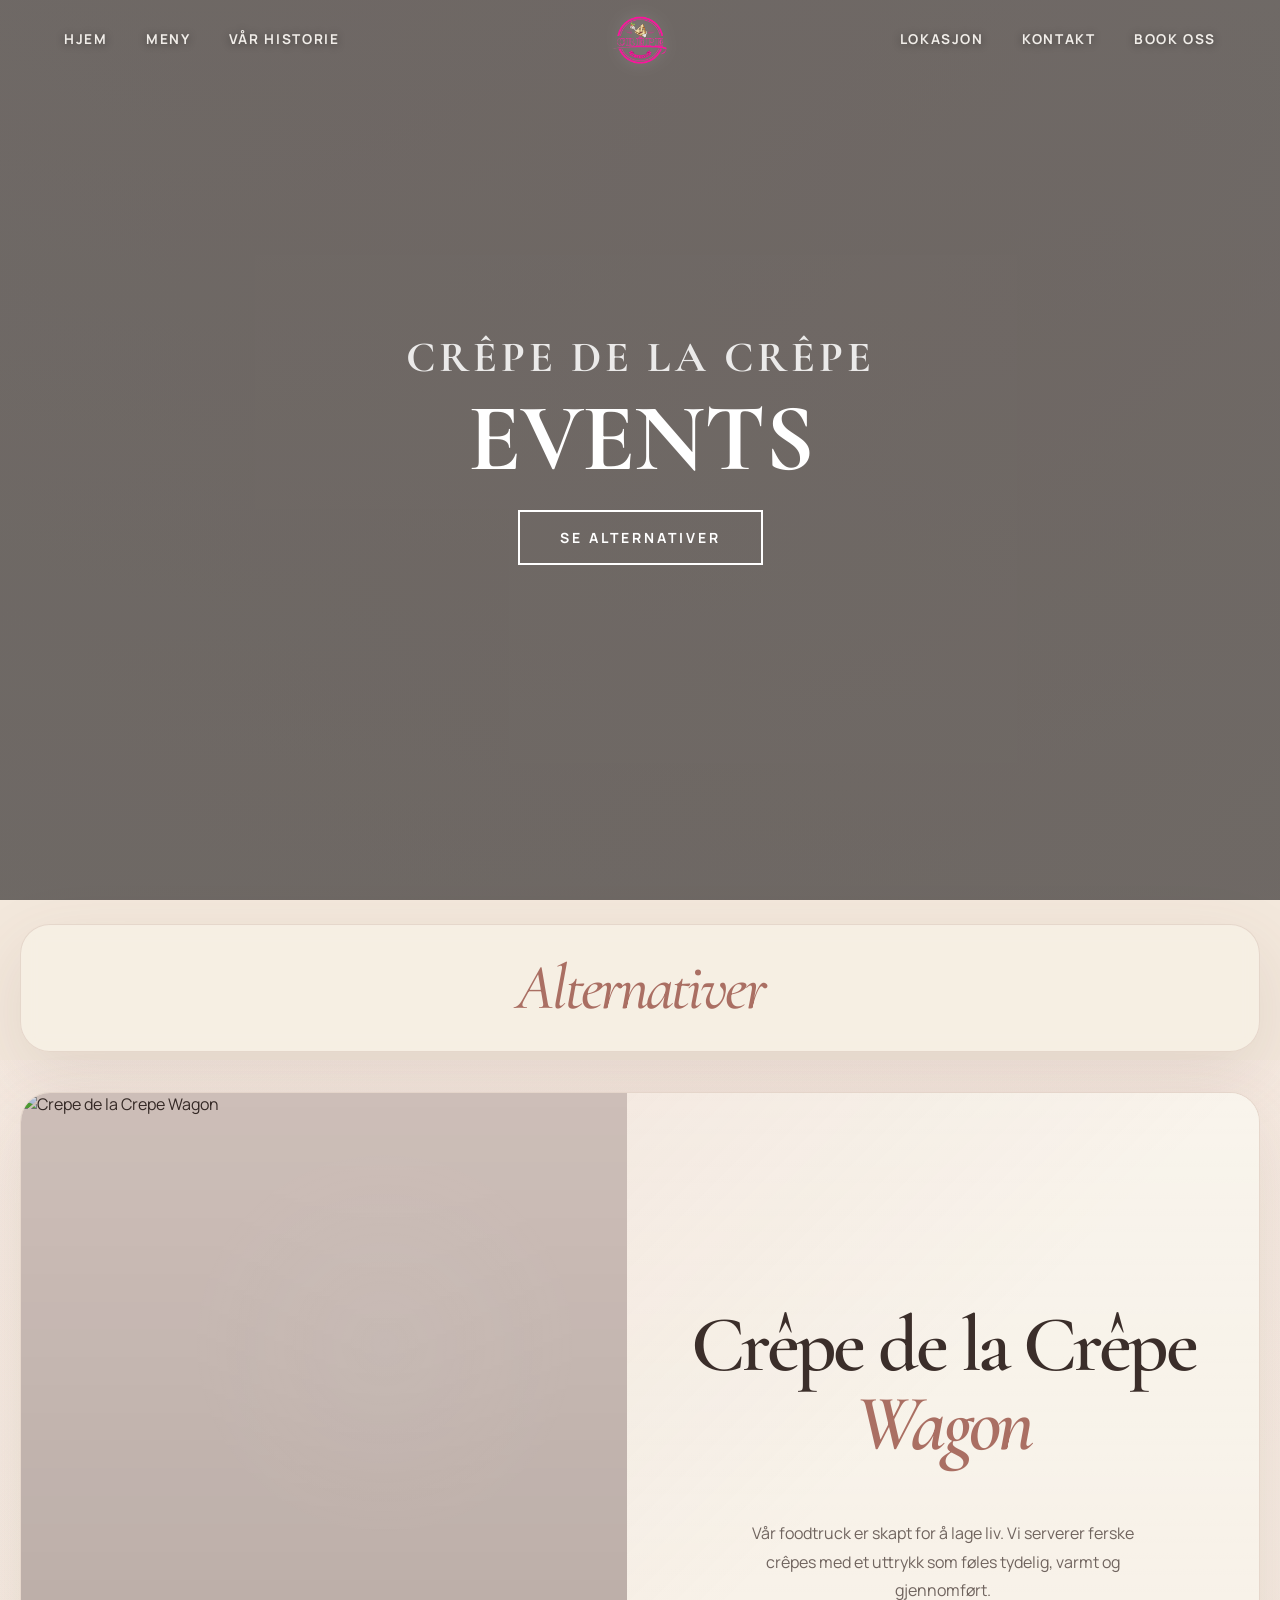
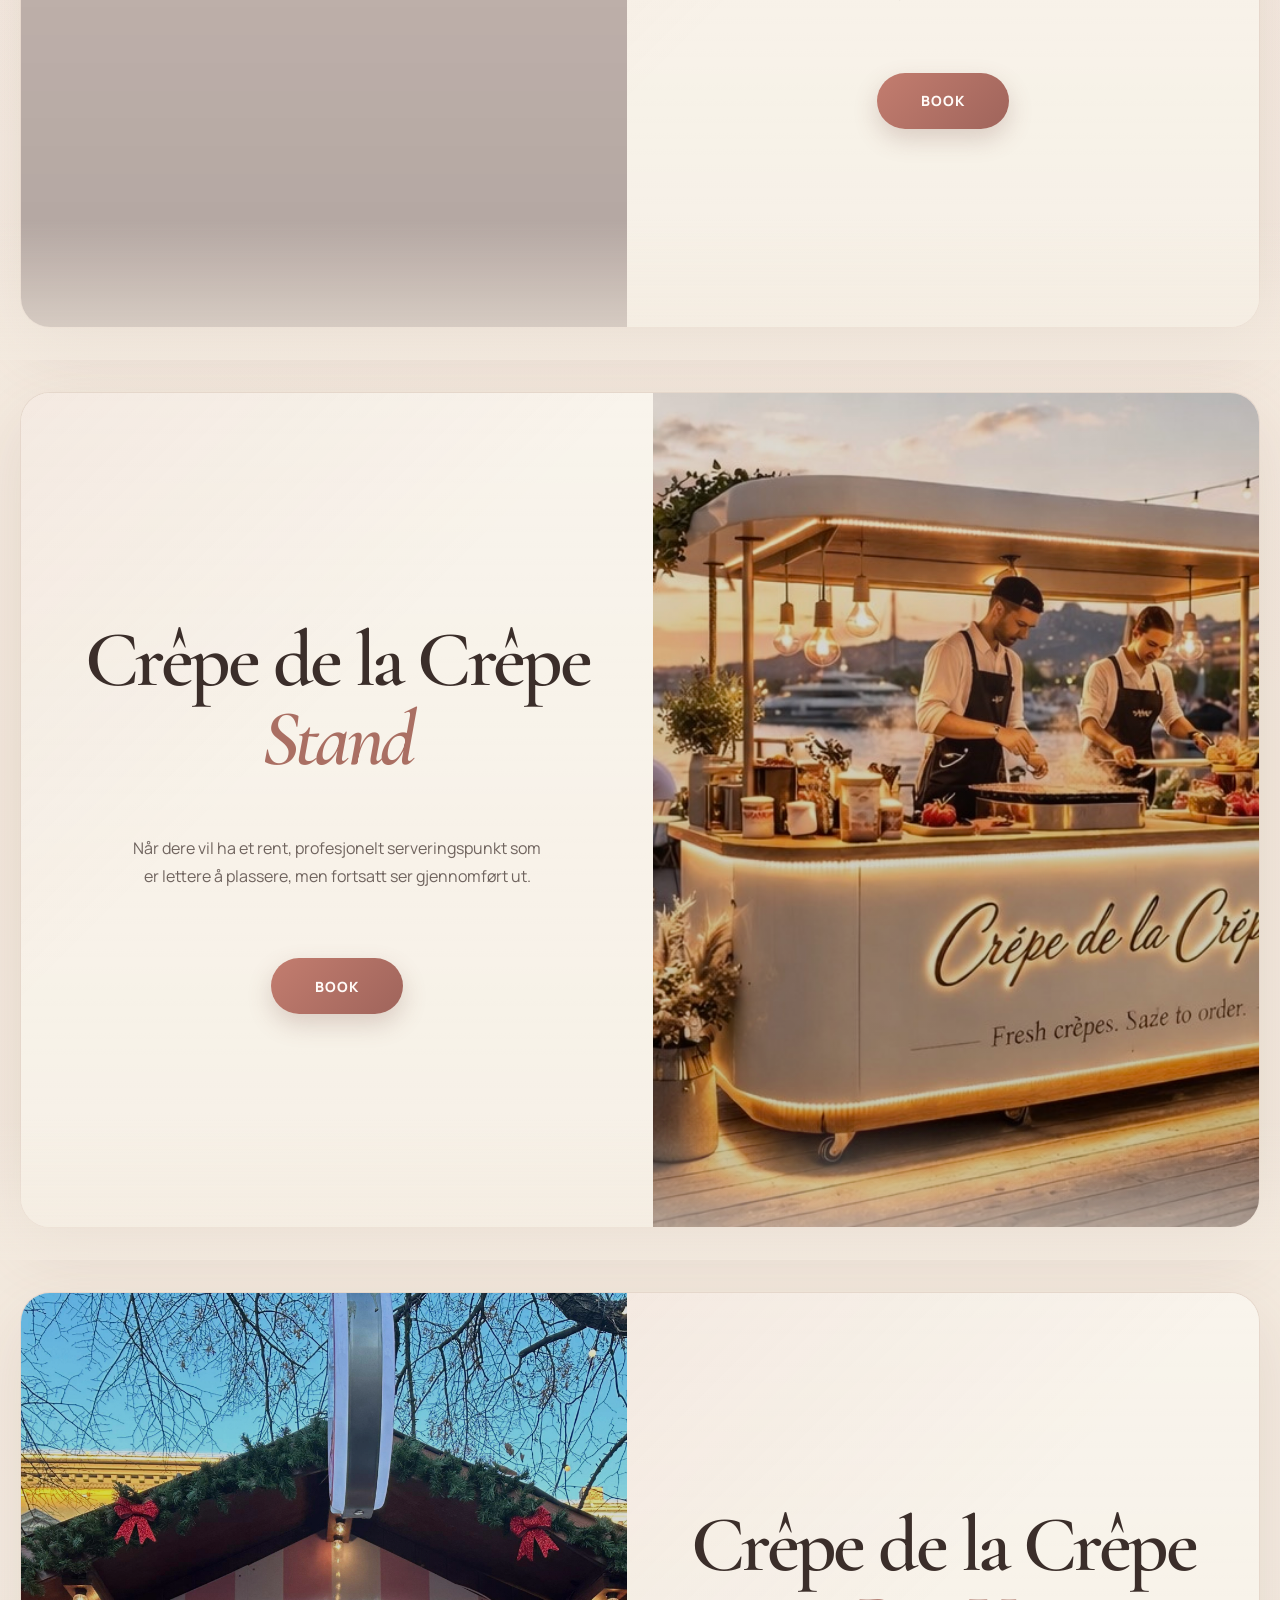
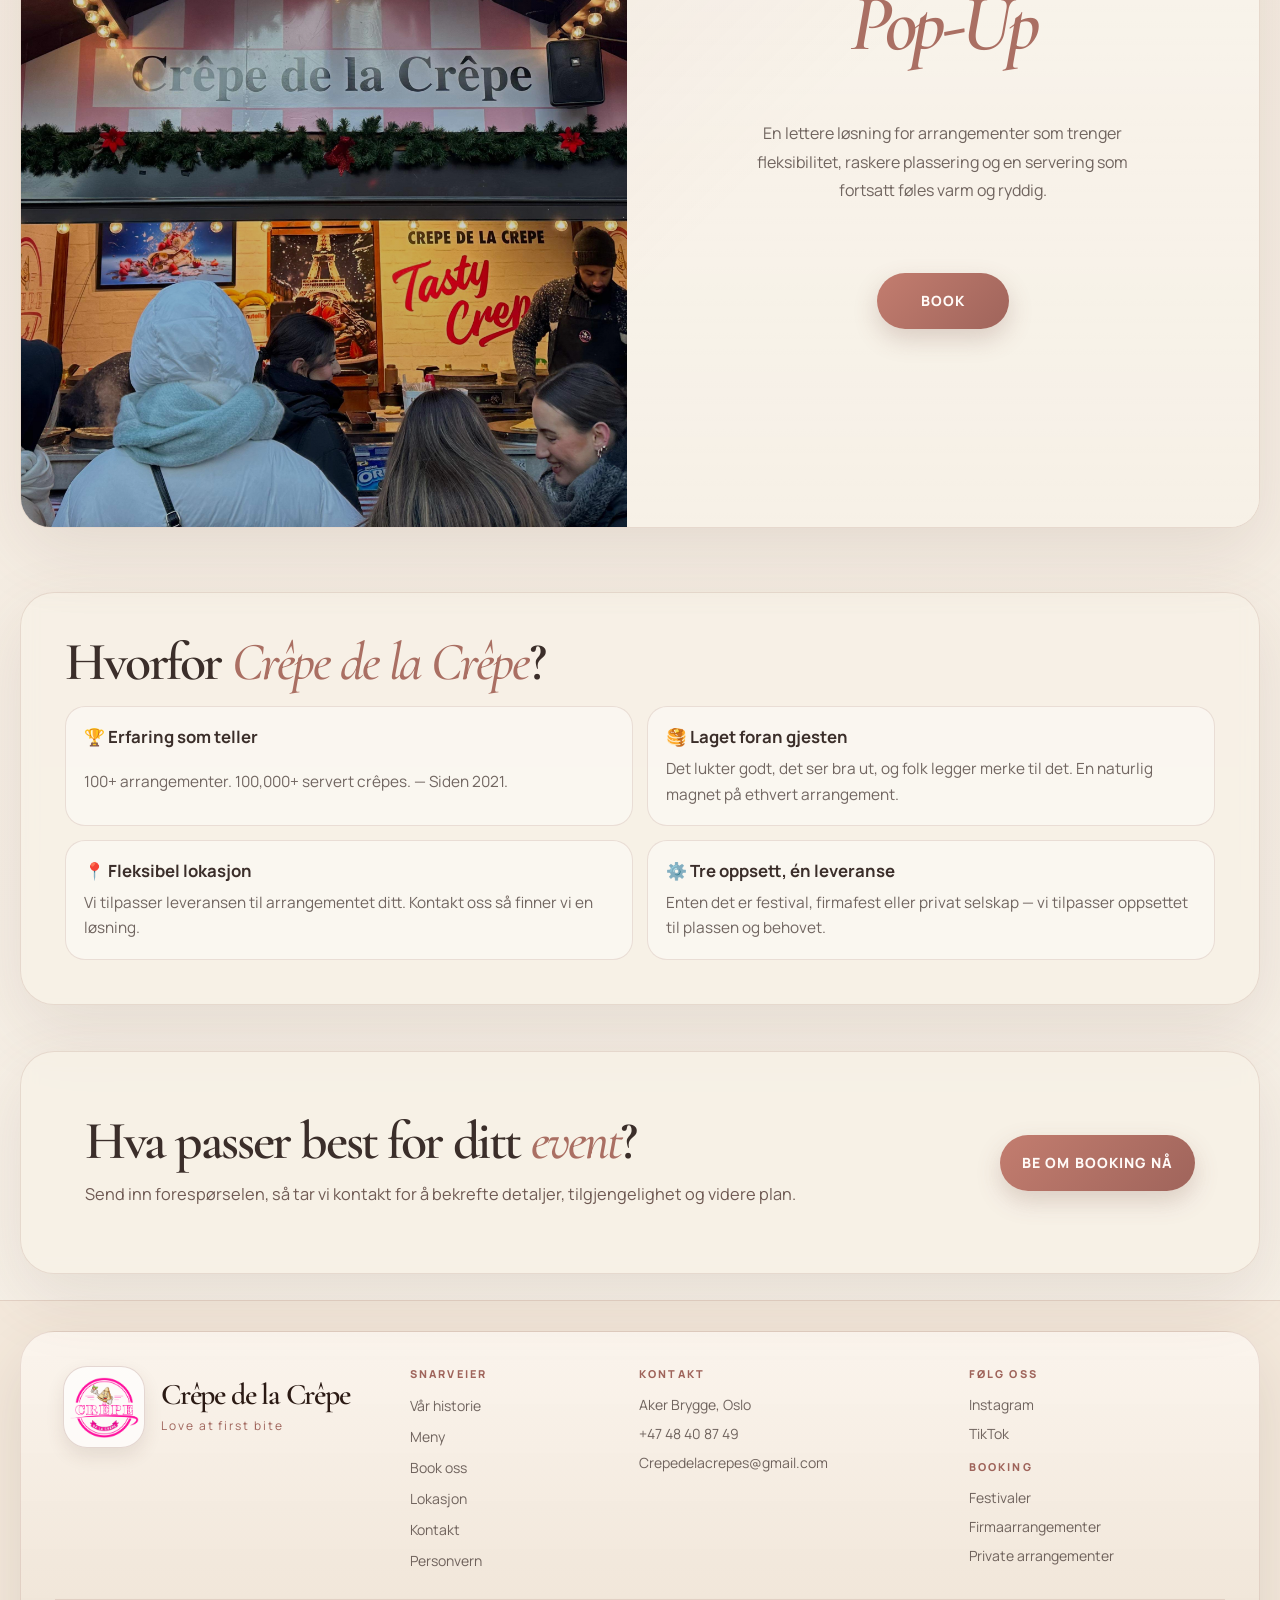
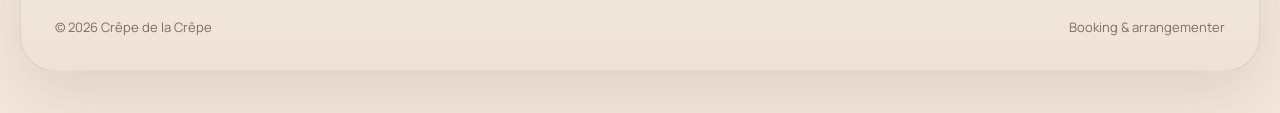
==== book-oss.html @ 34b631d9 "Remove remaining Storo Storsenter references and dead CSS Storo is no longer an active location, so " ====
<!DOCTYPE html>
<html lang="nb">
<head>
  <meta charset="UTF-8" />
  <meta name="viewport" content="width=device-width, initial-scale=1.0" />
  <title>Book oss | Crêpe de la Crêpe Oslo</title>
  <meta name="description" content="Book Crêpe de la Crêpe til festivaler, firmaarrangementer og private arrangementer i Oslo." />

  <link rel="icon" type="image/png" href="crepe-logo-transparent.png" />
  <meta name="keywords" content="crêpe oslo, crepe oslo, dessert oslo, streetfood oslo, crêpe aker brygge, fransk dessert oslo, nutella crepe, crepe catering oslo, matbod festival, streetfood festival norge, dessert norge, crêpe norge, pancake oslo, pannekake oslo, crepe bestilling oslo, foodora oslo dessert, crêperie oslo, søt dessert oslo, salte crêpes oslo, crêpe arrangement">
  <link rel="canonical" href="https://www.crepedelacrepe.no/book-oss.html" />

  <meta property="og:type" content="website" />
  <meta property="og:title" content="Book oss | Crêpe de la Crêpe Oslo" />
  <meta property="og:description" content="Book Crêpe de la Crêpe til festivaler, firmaarrangementer og private arrangementer i Oslo." />
  <meta property="og:url" content="https://www.crepedelacrepe.no/book-oss.html" />
  <meta property="og:image" content="https://www.crepedelacrepe.no/crepe-logo-transparent.png" />
  <meta name="twitter:card" content="summary_large_image" />
  <meta name="twitter:title" content="Book oss | Crêpe de la Crêpe Oslo" />
  <meta name="twitter:description" content="Book Crêpe de la Crêpe til festivaler, firmaarrangementer og private arrangementer i Oslo." />
  <meta name="twitter:image" content="https://www.crepedelacrepe.no/crepe-logo-transparent.png" />



  <link rel="preconnect" href="https://fonts.googleapis.com" />
  <link rel="preconnect" href="https://fonts.gstatic.com" crossorigin />
  <link
    href="https://fonts.googleapis.com/css2?family=Manrope:wght@400;500;600;700;800&family=Parisienne&family=Cormorant+Garamond:ital,wght@0,400;0,500;0,600;0,700;1,400;1,500;1,600;1,700&display=swap"
    rel="stylesheet"
  />
  <link rel="stylesheet" href="./navbar.css">

  <style>
    :root {
      --paper: #f7f1e7;
      --cream: #f3eadf;
      --blush: #ead9d2;
      --flamingo-muted: #c98376;
      --flamingo-deep: #9f645b;
      --ink: #3b2e2a;
      --ink-soft: #6f5a53;
      --bg: #fbf7f1;
      --bg-2: #f3e8dc;
      --panel: var(--paper);
      --panel-2: var(--cream);
      --card: rgba(247, 241, 231, 0.72);
      --line: rgba(147, 97, 86, 0.17);
      --line-2: rgba(147, 97, 86, 0.32);
      --text: var(--ink);
      --muted: rgba(59, 46, 42, 0.72);
      --muted-2: rgba(59, 46, 42, 0.5);
      --accent: #c37d6f;
      --accent-2: #9f645b;
      --danger: #b76861;
      --success: #8b655d;
      --shadow: 0 24px 66px rgba(87, 61, 53, 0.14);
      --radius-xl: 32px;
      --radius-lg: 24px;
      --radius-md: 18px;
      --radius-sm: 14px;
      --container: 1320px;
      --ease: cubic-bezier(.22, .61, .36, 1);
    }

    * {
      box-sizing: border-box;
    }

    html {
      scroll-behavior: smooth;
    }

    body {
      margin: 0;
      background:
        radial-gradient(circle at 18% -4%, rgba(201, 131, 118, 0.11), transparent 38%),
        radial-gradient(circle at 82% 6%, rgba(233, 179, 164, 0.13), transparent 43%),
        linear-gradient(180deg, #fbf7f1 0%, #f3e8dc 48%, #f7f2e9 100%);
      color: var(--text);
      font-family: "Manrope", sans-serif;
      -webkit-font-smoothing: antialiased;
      text-rendering: optimizeLegibility;
      overflow-x: hidden;
    }

    body.overlay-open,
    body.modal-open {
      overflow: hidden;
    }

    img,
    video {
      display: block;
      width: 100%;
      height: auto;
    }

    a {
      color: inherit;
      text-decoration: none;
    }

    button,
    input,
    textarea,
    select {
      font: inherit;
    }

    button {
      border: 0;
      background: none;
      color: inherit;
      cursor: pointer;
    }

    .sr-only {
      position: absolute;
      width: 1px;
      height: 1px;
      padding: 0;
      margin: -1px;
      overflow: hidden;
      clip: rect(0, 0, 0, 0);
      white-space: nowrap;
      border: 0;
    }

    .container {
      width: min(calc(100% - 40px), var(--container));
      margin: 0 auto;
    }


    :is(a, button, .btn, input, textarea, select):focus-visible {
      outline: 2px solid rgba(190, 122, 109, 0.52);
      outline-offset: 2px;
    }

    .btn {
      display: inline-flex;
      align-items: center;
      justify-content: center;
      gap: 10px;
      min-height: 56px;
      padding: 0 22px;
      border-radius: 999px;
      font-size: 0.88rem;
      font-weight: 800;
      letter-spacing: 0.08em;
      text-transform: uppercase;
      transition:
        transform 220ms var(--ease),
        background 220ms var(--ease),
        border-color 220ms var(--ease),
        color 220ms var(--ease),
        opacity 220ms var(--ease),
        box-shadow 220ms var(--ease);
    }

    .btn:hover {
      transform: translateY(-1px);
    }

    .btn-primary {
      background: linear-gradient(135deg, var(--accent), var(--accent-2));
      color: #fffaf7;
      box-shadow: 0 10px 24px rgba(130, 89, 80, 0.24);
    }

    .btn-primary:hover {
      filter: brightness(1.04);
      box-shadow: 0 14px 30px rgba(130, 89, 80, 0.3);
    }

    .btn-primary:disabled,
    .btn-primary.is-disabled {
      background: linear-gradient(140deg, rgba(201, 131, 118, 0.34), rgba(159, 100, 91, 0.28));
      color: rgba(24, 17, 11, 0.52);
      border: 1px solid rgba(201, 131, 118, 0.24);
      box-shadow: inset 0 0 0 1px rgba(255,255,255,0.26);
      cursor: not-allowed;
      transform: none;
      opacity: 1;
    }

    .btn-secondary {
      background: rgba(255, 255, 255, 0.22);
      border: 1px solid var(--line);
      color: var(--text);
    }

    .btn-secondary:hover {
      background: rgba(255, 255, 255, 0.34);
      border-color: var(--line-2);
    }

    .btn-ghost {
      background: transparent;
      border: 1px solid transparent;
      color: var(--muted);
      box-shadow: none;
    }

    .btn-ghost:hover {
      background: rgba(255, 255, 255, 0.26);
      border-color: var(--line);
      color: var(--text);
    }

    .eyebrow {
      display: inline-flex;
      align-items: center;
      gap: 10px;
      font-size: 0.68rem;
      font-weight: 800;
      letter-spacing: 0.2em;
      text-transform: uppercase;
      color: var(--flamingo-deep);
    }

    .eyebrow::before {
      content: "";
      width: 28px;
      height: 1px;
      background: rgba(201, 131, 118, 0.5);
    }

    h1,
    h2,
    h3 {
      font-family: "Cormorant Garamond", serif;
      font-weight: 500;
      color: var(--ink);
      letter-spacing: -0.045em;
      line-height: 0.94;
    }

    p {
      font-family: "Manrope", sans-serif;
      color: var(--ink-soft);
      line-height: 1.85;
    }

    .hero {
      height: 100vh;
      min-height: 100vh;
      max-height: 100vh;
      overflow: hidden;
      position: relative;
      display: flex;
      flex-direction: column;
      align-items: center;
      justify-content: center;
      text-align: center;
    }

    #hero-video {
      position: absolute;
      top: 0;
      left: 0;
      width: 100%;
      height: 100%;
      object-fit: cover;
      z-index: 0;
    }

    #hero-overlay {
      position: absolute;
      top: 0;
      left: 0;
      width: 100%;
      height: 100%;
      background: rgba(0, 0, 0, 0.55);
      z-index: 1;
    }

    #hero-content {
      position: relative;
      z-index: 2;
      display: flex;
      flex-direction: column;
      align-items: center;
    }

    #hero-logo {
      width: 90px;
      height: 90px;
      object-fit: contain;
      margin-bottom: 24px;
      filter: brightness(0) invert(1);
    }

    #hero-heading {
      font-size: clamp(48px, 8vw, 96px);
      font-weight: 900;
      color: #FFFFFF;
      line-height: 1.05;
      margin: 0 0 20px 0;
      text-transform: uppercase;
      letter-spacing: -1px;
    }

    .hero-line-top {
      display: block;
      font-size: 0.45em;
      font-weight: 700;
      letter-spacing: 4px;
      opacity: 0.85;
      text-transform: uppercase;
      margin-bottom: 8px;
    }

    .hero-line-bottom {
      display: block;
    }

    #hero-sub {
      font-size: clamp(14px, 2vw, 18px);
      color: rgba(255, 255, 255, 0.8);
      letter-spacing: 2px;
      text-transform: uppercase;
      margin: 0 0 36px 0;
    }

    #hero-btn {
      display: inline-block;
      padding: 16px 40px;
      background: transparent;
      border: 2px solid #FFFFFF;
      color: #FFFFFF;
      font-size: 14px;
      font-weight: 700;
      letter-spacing: 3px;
      text-transform: uppercase;
      text-decoration: none;
      transition: background 0.2s ease, color 0.2s ease;
    }

    #hero-btn:hover {
      background: #FFFFFF;
      color: #000000;
    }

    .options-banner-wrap {
      padding: 24px 0 8px;
      background: var(--bg-2);
    }

    .options-banner {
      min-height: 168px;
      border-radius: 34px;
      border: 1px solid rgba(255, 255, 255, 0.08);
      background:
        linear-gradient(180deg, rgba(255,255,255,0.02), rgba(255,255,255,0.01)),
        linear-gradient(135deg, rgba(201,131,118,0.08), transparent 38%),
        var(--panel);
      display: grid;
      place-items: center;
      padding: 24px;
      text-align: center;
      box-shadow: var(--shadow);
    }

    .options-banner h2 {
      margin: 0;
      font-family: "Cormorant Garamond", serif;
      font-size: clamp(2.4rem, 5vw, 5rem);
      font-weight: 500;
      line-height: 0.94;
      letter-spacing: -0.045em;
      color: var(--ink);
    }

    .options-banner h2 em,
    .setup-name em,
    .why-book-shell h3 em,
    .closing-cta h3 em,
    .success-title em {
      font-style: italic;
      color: #aa6f63;
      font-weight: 500;
    }

    .setups {
      position: relative;
      z-index: 1;
      padding-bottom: 40px;
    }

    .setup-screen {
      min-height: 100svh;
      display: flex;
      align-items: center;
      padding: 20px 0;
      position: relative;
      opacity: 1;
      transform: none;
      transition: none;
      filter: none;
    }

    .setup-screen.is-visible {
      opacity: 1;
      transform: none;
      filter: none;
    }

    .setup-shell {
      width: 100%;
      min-height: calc(100svh - 40px);
      display: grid;
      grid-template-columns: 1.06fr 0.94fr;
      overflow: hidden;
      border-radius: var(--radius-xl);
      border: 1px solid var(--line);
      background:
        linear-gradient(180deg, rgba(255,255,255,0.02), rgba(255,255,255,0.01)),
        var(--panel);
      box-shadow: var(--shadow);
    }

    .setup-screen.reverse .setup-shell {
      grid-template-columns: 0.94fr 1.06fr;
    }

    .setup-screen[aria-labelledby="wagon-title"] .setup-media img {
      object-position: center 8%;
    }

    .setup-media {
      position: relative;
      min-height: 100%;
      background: #ead9d2;
      overflow: hidden;
    }

    .setup-media img {
      position: absolute;
      inset: 0;
      width: 100%;
      height: 100%;
      object-fit: cover;
    }

    .setup-media::after {
      content: "";
      position: absolute;
      inset: 0;
      background:
        linear-gradient(180deg, rgba(0,0,0,0.12), rgba(0,0,0,0.24)),
        radial-gradient(circle at 60% 30%, rgba(255,255,255,0.08), transparent 28%);
      pointer-events: none;
    }

    .setup-content {
      display: flex;
      flex-direction: column;
      justify-content: center;
      align-items: center;
      padding: clamp(28px, 5vw, 72px);
      text-align: center;
      background:
        linear-gradient(180deg, rgba(255,255,255,0.2), rgba(255,255,255,0)),
        linear-gradient(135deg, rgba(190,122,109,0.10), transparent 42%),
        var(--panel);
    }

    .setup-name {
      margin: 18px 0 0;
      font-family: "Cormorant Garamond", serif;
      font-size: clamp(2.6rem, 6.2vw, 5.2rem);
      font-weight: 500;
      line-height: 0.94;
      letter-spacing: -0.045em;
      color: var(--ink);
      width: 100%;
    }

    .setup-name span {
      display: block;
      font-size: 1em;
      text-align: center;
    }

    .setup-name span:first-child {
      white-space: nowrap;
    }

    .setup-name span + span {
      margin-top: 6px;
      font-style: italic;
      color: #aa6f63;
    }

    .setup-copy {
      margin: 18px 0 0;
      max-width: 640px;
      font-size: clamp(1rem, 1.2vw, 1.08rem);
      line-height: 1.78;
      color: var(--muted);
    }

    .setup-actions {
      display: flex;
      flex-wrap: wrap;
      justify-content: center;
      gap: 14px;
      margin-top: 28px;
    }

    .setup-actions .btn-primary {
      min-width: 132px;
    }

    .transition-fade {
      pointer-events: none;
      position: absolute;
      inset: auto 0 0 0;
      height: 140px;
      background: linear-gradient(180deg, rgba(247,241,231,0), rgba(243,234,223,0.72));
      z-index: 2;
    }


    .setup-actions .js-open-info[data-kicker="Les mer"] {
      display: none;
    }

    .why-book-wrap {
      padding: 10px 0 34px;
    }

    .why-book-shell {
      border-radius: 34px;
      border: 1px solid var(--line);
      background:
        linear-gradient(180deg, rgba(255,255,255,0.16), rgba(255,255,255,0)),
        linear-gradient(135deg, rgba(190,122,109,0.08), transparent 42%),
        var(--panel);
      box-shadow: var(--shadow);
      padding: clamp(24px, 4vw, 44px);
      display: grid;
      gap: 20px;
    }

    .why-book-shell h3 {
      margin: 0;
      font-family: "Cormorant Garamond", serif;
      font-size: clamp(2rem, 4.2vw, 4rem);
      line-height: 0.94;
      letter-spacing: -0.04em;
    }

    .why-book-grid {
      display: grid;
      grid-template-columns: repeat(2, minmax(0, 1fr));
      gap: 14px;
    }

    .why-book-item {
      background: rgba(255,255,255,0.38);
      border: 1px solid var(--line);
      border-radius: 20px;
      padding: 18px;
      display: grid;
      gap: 8px;
    }

    .why-book-item strong {
      font-size: 1.05rem;
    }

    .why-book-item p {
      margin: 0;
      color: var(--muted);
      line-height: 1.65;
      font-size: 0.96rem;
    }

    .closing-cta-wrap {
      padding: 12px 0 26px;
    }

    .closing-cta {
      border-radius: 34px;
      border: 1px solid rgba(255,255,255,0.08);
      background:
        linear-gradient(180deg, rgba(255,255,255,0.02), rgba(255,255,255,0.01)),
        linear-gradient(135deg, rgba(190,122,109,0.07), transparent 46%),
        var(--panel);
      box-shadow: var(--shadow);
      padding: clamp(28px, 5vw, 64px);
      display: grid;
      grid-template-columns: minmax(0, 1fr) auto;
      gap: 24px;
      align-items: center;
    }

    .closing-cta h3 {
      margin: 0;
      font-family: "Cormorant Garamond", serif;
      font-size: clamp(2rem, 4.2vw, 4.3rem);
      font-weight: 500;
      line-height: 0.94;
      letter-spacing: -0.045em;
      color: var(--ink);
    }

    .closing-cta p {
      margin: 14px 0 0;
      max-width: 760px;
      color: var(--ink-soft);
      line-height: 1.85;
      font-size: 1.02rem;
    }

    .site-footer {
      padding: 0 0 28px;
      background: #f4e9dc;
    }

    .footer-shell {
      border-radius: 34px;
      border: 1px solid var(--line);
      background:
        linear-gradient(180deg, rgba(255,255,255,0.16), rgba(255,255,255,0)),
        linear-gradient(135deg, rgba(190,122,109,0.08), transparent 42%),
        var(--panel);
      padding: clamp(24px, 4vw, 44px);
      display: grid;
      grid-template-columns: minmax(0, 1.2fr) minmax(0, 0.8fr) minmax(0, 0.8fr);
      gap: 34px;
    }

    .footer-brand {
      font-family: "Cormorant Garamond", serif;
      font-size: clamp(2rem, 3.4vw, 3.3rem);
      line-height: 0.96;
      letter-spacing: -0.04em;
      margin: 0;
    }

    .footer-brand-wrap {
      display: flex;
      align-items: center;
      gap: 14px;
    }

    .footer-brand-logo {
      width: 54px;
      height: 54px;
      flex: 0 0 auto;
      object-fit: contain;
    }

    .footer-col-title {
      margin: 0 0 16px;
      font-size: 0.68rem;
      font-weight: 800;
      letter-spacing: 0.2em;
      text-transform: uppercase;
      color: var(--flamingo-deep);
    }

    .footer-links {
      display: grid;
      gap: 14px;
    }

    .footer-links a,
    .footer-links span {
      color: var(--text);
      font-size: 1rem;
      line-height: 1.5;
    }

    .back-to-top {
      position: fixed;
      right: 22px;
      bottom: 22px;
      z-index: 60;
      width: 56px;
      height: 56px;
      border-radius: 50%;
      display: grid;
      place-items: center;
      background: rgba(58, 44, 38, 0.88);
      border: 1px solid rgba(255,255,255,0.12);
      box-shadow: 0 14px 38px rgba(0,0,0,0.24);
      opacity: 0;
      pointer-events: none;
      transform: translateY(12px);
      transition: opacity 220ms var(--ease), transform 220ms var(--ease), background 220ms var(--ease);
      color: #fff;
    }

    .back-to-top.visible {
      opacity: 1;
      pointer-events: auto;
      transform: translateY(0);
    }

    .back-to-top:hover {
      background: rgba(46, 34, 30, 0.98);
    }

    .booking-overlay {
      position: fixed;
      inset: 0;
      z-index: 1000;
      display: none;
      background:
        radial-gradient(circle at 10% 10%, rgba(201,131,118,0.18), transparent 32%),
        radial-gradient(circle at 82% 12%, rgba(255,255,255,0.22), transparent 30%),
        var(--bg);
      backdrop-filter: blur(16px);
      color: var(--text);
    }

    .booking-overlay.open {
      display: block;
    }

    .overlay-shell {
      width: 100%;
      height: 100dvh;
      min-height: 100svh;
      display: grid;
      grid-template-columns: 1fr;
    }

    .overlay-main {
      min-width: 0;
      display: flex;
      flex-direction: column;
      height: 100%;
      min-height: 0;
      padding: 16px 20px 18px;
      gap: 10px;
    }

    .overlay-header {
      flex: 0 0 auto;
      display: flex;
      align-items: center;
      justify-content: space-between;
      gap: 16px;
      padding-bottom: 0;
    }

    .overlay-brand {
      display: flex;
      align-items: center;
      gap: 12px;
      min-width: 0;
    }

    .overlay-brand-badge {
      width: 42px;
      height: 42px;
      border-radius: 50%;
      display: grid;
      place-items: center;
      flex: 0 0 auto;
      background: rgba(201, 131, 118, 0.14);
      border: 1px solid var(--line);
      overflow: hidden;
      padding: 7px;
    }

    .overlay-brand-badge img {
      width: 100%;
      height: 100%;
      object-fit: contain;
    }

    .overlay-brand-copy strong {
      display: block;
      font-size: 0.95rem;
      letter-spacing: 0.06em;
      text-transform: uppercase;
    }

    .overlay-brand-copy span {
      display: block;
      margin-top: 2px;
      color: var(--muted);
      font-size: 0.82rem;
    }

    .overlay-header-actions {
      display: flex;
      align-items: center;
      gap: 10px;
    }

    .summary-toggle-btn {
      min-height: 44px;
      padding: 0 16px;
      border-radius: 999px;
      border: 1px solid var(--line);
      background: var(--cream);
      font-size: 0.74rem;
      font-weight: 800;
      letter-spacing: 0.1em;
      text-transform: uppercase;
    }

    .overlay-close {
      width: 52px;
      height: 52px;
      border-radius: 50%;
      display: grid;
      place-items: center;
      flex: 0 0 auto;
      border: 1px solid var(--line);
      background: var(--cream);
      transition: background 180ms var(--ease), border-color 180ms var(--ease), transform 180ms var(--ease);
    }

    .overlay-close:hover {
      background: rgba(255,255,255,0.3);
      border-color: var(--line-2);
      transform: translateY(-1px);
    }

    .overlay-progress-wrap {
      flex: 0 0 auto;
      padding-bottom: 0;
    }

    .overlay-progress-meta {
      display: flex;
      justify-content: space-between;
      align-items: center;
      gap: 14px;
      margin-bottom: 8px;
      font-size: 0.74rem;
      color: var(--muted);
      font-weight: 800;
      letter-spacing: 0.08em;
      text-transform: uppercase;
    }

    .overlay-progress {
      height: 7px;
      border-radius: 999px;
      overflow: hidden;
      background: rgba(97, 68, 37, 0.12);
    }

    .overlay-progress-bar {
      height: 100%;
      width: 0;
      border-radius: inherit;
      background: linear-gradient(90deg, #c98376, #efd7bb);
      transition: width 240ms var(--ease);
    }

    .overlay-frame {
      flex: 1 1 auto;
      min-height: 0;
      border: 1px solid var(--line);
      border-radius: 26px;
      background:
        linear-gradient(180deg, rgba(255,255,255,0.24), rgba(255,255,255,0.08)),
        var(--paper);
      overflow: hidden;
      display: flex;
      flex-direction: column;
    }

    .stage {
      flex: 1 1 auto;
      min-height: 0;
      display: flex;
      flex-direction: column;
      padding: 16px 22px 18px;
    }

    #bookingForm {
      flex: 1 1 auto;
      min-height: 0;
      display: flex;
      flex-direction: column;
    }

    .step-card {
      display: none;
      height: 100%;
      min-height: 0;
      opacity: 0;
      transform: translateY(8px);
      transition: opacity 180ms var(--ease), transform 180ms var(--ease);
    }

    .step-card.active {
      display: flex;
      flex-direction: column;
      gap: 12px;
      opacity: 1;
      transform: translateY(0);
      height: 100%;
      min-height: 0;
    }

    .step-card.success-step.active {
      display: grid;
      grid-template-rows: 1fr;
    }

    .step-top {
      width: 100%;
      max-width: 920px;
      flex: 0 0 auto;
      padding-top: 0;
    }

    .step-kicker {
      display: inline-flex;
      align-items: center;
      gap: 10px;
      font-size: 0.72rem;
      font-weight: 800;
      letter-spacing: 0.14em;
      text-transform: uppercase;
      color: #965a51;
    }

    .step-title {
      margin: 8px 0 0;
      font-family: "Cormorant Garamond", serif;
      font-size: clamp(1.8rem, 2.8vw, 3rem);
      line-height: 0.94;
      letter-spacing: -0.04em;
      max-width: 760px;
      text-wrap: balance;
    }

    .step-desc {
      margin: 8px 0 0;
      max-width: 680px;
      font-size: 0.9rem;
      line-height: 1.5;
      color: var(--muted);
    }

    .step-middle {
      min-height: 0;
      flex: 1 1 auto;
      display: flex;
      align-items: stretch;
    }

    .step-middle-inner {
      width: 100%;
      max-width: 920px;
      min-height: 0;
      display: flex;
      flex-direction: column;
      justify-content: flex-start;
      gap: 10px;
      margin: 0;
    }

    .step-bottom {
      width: 100%;
      max-width: 920px;
      display: flex;
      flex-direction: column;
      gap: 6px;
      flex: 0 0 auto;
      padding-top: 10px;
      border-top: 1px solid rgba(103, 71, 35, 0.12);
      margin-top: auto;
    }

    .step-actions {
      display: grid;
      grid-template-columns: repeat(2, minmax(0, 220px));
      justify-content: start;
      gap: 10px;
      align-items: stretch;
    }

    .step-actions .btn {
      width: 100%;
      min-width: 0;
      min-height: 50px;
      font-size: 0.78rem;
      padding: 0 14px;
    }

    .ghost-link {
      display: inline-flex;
      align-items: center;
      justify-content: center;
      min-height: 50px;
      padding: 0 14px;
      border-radius: 999px;
      border: 1px solid var(--line);
      background: var(--cream);
      color: var(--muted);
      font-size: 0.78rem;
      font-weight: 800;
      letter-spacing: 0.08em;
      text-transform: uppercase;
      transition:
        transform 220ms var(--ease),
        background 220ms var(--ease),
        border-color 220ms var(--ease),
        color 220ms var(--ease);
    }

    .ghost-link:hover {
      transform: translateY(-1px);
      background: rgba(255,255,255,0.32);
      border-color: var(--line-2);
      color: var(--text);
    }

    .choice-grid {
      display: grid;
      grid-template-columns: minmax(0, 1fr);
      gap: 10px;
      width: 100%;
      max-width: 920px;
    }

    .choice-card {
      width: 100%;
      text-align: left;
      padding: 14px 18px;
      border-radius: 18px;
      border: 1px solid var(--line);
      background: rgba(255,255,255,0.52);
      transition:
        border-color 180ms var(--ease),
        background 180ms var(--ease),
        transform 180ms var(--ease),
        box-shadow 180ms var(--ease);
    }

    .choice-card:hover {
      transform: translateY(-1px);
      background: rgba(255,255,255,0.36);
      border-color: var(--line-2);
    }

    .choice-card.selected {
      background: rgba(190,122,109,0.09);
      border-color: rgba(190,122,109,0.42);
      box-shadow: inset 0 0 0 1px rgba(201,131,118,0.14);
    }

    .choice-top {
      display: flex;
      align-items: center;
      justify-content: space-between;
      gap: 10px;
    }

    .choice-title {
      font-size: 0.88rem;
      font-weight: 800;
      letter-spacing: 0.03em;
      text-transform: uppercase;
      line-height: 1.24;
    }

    .choice-arrow {
      width: 30px;
      height: 30px;
      border-radius: 50%;
      display: grid;
      place-items: center;
      background: rgba(255,255,255,0.06);
      color: #965a51;
      flex: 0 0 auto;
    }

    .choice-desc {
      margin: 8px 0 0;
      color: var(--muted);
      line-height: 1.42;
      font-size: 0.9rem;
    }

    .step-card.multi-choice-step .step-middle-inner,
    .step-card.multi-choice-step .step-bottom,
    .step-card.multi-choice-step .choice-grid,
    .step-card.multi-choice-step .step-actions {
      max-width: 920px;
      width: 100%;
    }

    .text-input,
    .textarea-input,
    .country-select {
      width: 100%;
      border-radius: 16px;
      border: 1px solid var(--line);
      background: rgba(255,255,255,0.52);
      color: var(--text);
      outline: none;
      transition: border-color 180ms var(--ease), background 180ms var(--ease), box-shadow 180ms var(--ease);
    }

    .text-input,
    .country-select {
      min-height: 52px;
      padding: 12px 14px;
      font-size: 0.95rem;
      font-weight: 700;
    }

    .textarea-input {
      min-height: 120px;
      padding: 14px;
      resize: none;
      line-height: 1.6;
      font-size: 0.96rem;
    }

    .text-input::placeholder,
    .textarea-input::placeholder {
      color: var(--muted-2);
    }

    .text-input:focus,
    .textarea-input:focus,
    .country-select:focus {
      border-color: rgba(190,122,109,0.58);
      background: rgba(255,255,255,0.36);
      box-shadow: 0 0 0 4px rgba(190,122,109,0.12);
    }

    .field-row {
      display: grid;
      gap: 10px;
      grid-template-columns: repeat(2, minmax(0, 1fr));
      width: 100%;
    }

    .field-group {
      display: flex;
      flex-direction: column;
      gap: 4px;
      min-width: 0;
    }

    .field-group.full {
      grid-column: 1 / -1;
    }

    .field-row > * {
      min-width: 0;
    }

    .field-row .phone-row {
      grid-column: 1 / -1;
    }

    .phone-row {
      display: grid;
      grid-template-columns: minmax(0, 168px) minmax(0, 1fr);
      gap: 10px;
      align-items: stretch;
    }

    .country-wrap {
      position: relative;
    }

    .country-select {
      appearance: none;
      padding-right: 40px;
      cursor: pointer;
    }

    .country-wrap::after {
      content: "";
      position: absolute;
      right: 16px;
      top: 50%;
      width: 8px;
      height: 8px;
      border-right: 2px solid var(--muted);
      border-bottom: 2px solid var(--muted);
      transform: translateY(-65%) rotate(45deg);
      pointer-events: none;
    }

    .phone-prefix {
      position: absolute;
      left: 14px;
      top: 50%;
      transform: translateY(-50%);
      color: var(--muted-2);
      font-weight: 800;
      letter-spacing: 0.04em;
      pointer-events: none;
    }

    .phone-input-wrap {
      position: relative;
    }

    .phone-input-wrap .text-input {
      padding-left: 62px;
    }

    .date-card {
      width: 100%;
      max-width: 920px;
      padding: 14px;
      border-radius: 18px;
      border: 1px solid var(--line);
      background: rgba(255,255,255,0.52);
    }

    .date-mode {
      display: grid;
      width: fit-content;
      min-width: 276px;
      max-width: 100%;
      grid-template-columns: 1fr 1fr;
      gap: 4px;
      padding: 4px;
      border-radius: 999px;
      background: rgba(255,255,255,0.06);
    }

    .mode-btn {
      min-height: 40px;
      padding: 0 14px;
      border-radius: 999px;
      font-size: 0.76rem;
      font-weight: 800;
      letter-spacing: 0.08em;
      text-transform: uppercase;
      color: var(--muted);
    }

    .mode-btn.active {
      background: rgba(201,131,118,0.16);
      color: var(--text);
    }

    .booking-details-layout {
      display: grid;
      gap: 10px;
      width: 100%;
      max-width: 920px;
      align-content: start;
    }

    .compact-field .text-input,
    .compact-field .country-select {
      min-height: 48px;
      padding: 10px 12px;
      border-radius: 14px;
    }

    .date-summary {
      display: grid;
      gap: 8px;
      margin-top: 10px;
    }

    .date-summary.range {
      grid-template-columns: repeat(2, minmax(0, 1fr));
    }

    .date-summary-btn {
      width: 100%;
      text-align: left;
      padding: 12px 14px;
      border-radius: 14px;
      border: 1px solid var(--line);
      background: rgba(255,255,255,0.52);
      transition: border-color 180ms var(--ease), background 180ms var(--ease);
    }

    .date-summary-btn:hover {
      background: rgba(255,255,255,0.36);
      border-color: var(--line-2);
    }

    .date-summary-label {
      display: block;
      font-size: 0.66rem;
      font-weight: 800;
      letter-spacing: 0.12em;
      text-transform: uppercase;
      color: var(--muted-2);
    }

    .date-summary-value {
      display: block;
      margin-top: 5px;
      font-size: 0.9rem;
      font-weight: 700;
      color: var(--text);
    }

    .error-text {
      min-height: 16px;
      margin-top: 0;
      color: var(--danger);
      font-size: 0.8rem;
      font-weight: 600;
      line-height: 1.25;
    }

    .success-wrap {
      display: grid;
      place-items: stretch;
      height: 100%;
    }

    .success-page {
      height: 100%;
      border-radius: 34px;
      border: 1px solid var(--line);
      background:
        radial-gradient(circle at 12% 18%, rgba(201,131,118,0.08), transparent 26%),
        linear-gradient(180deg, rgba(255,255,255,0.16), rgba(255,255,255,0.02)),
        var(--panel);
      padding: clamp(24px, 4vw, 54px);
      display: grid;
      grid-template-rows: auto 1fr auto;
      gap: 20px;
      box-shadow: var(--shadow);
    }

    .success-header {
      display: flex;
      align-items: flex-start;
      justify-content: space-between;
      gap: 20px;
    }

    .success-mark {
      width: 84px;
      height: 84px;
      border-radius: 50%;
      display: grid;
      place-items: center;
      background: rgba(217, 235, 202, 0.38);
      border: 1px solid rgba(111, 138, 76, 0.18);
      color: var(--success);
      flex: 0 0 auto;
    }

    .success-kicker {
      font-size: 0.74rem;
      font-weight: 800;
      letter-spacing: 0.14em;
      text-transform: uppercase;
      color: #965a51;
    }

    .success-copy-wrap {
      display: grid;
      align-content: center;
      gap: 18px;
      max-width: 760px;
    }

    .success-title {
      margin: 0;
      font-family: "Cormorant Garamond", serif;
      font-size: clamp(3rem, 6vw, 5.8rem);
      line-height: 0.92;
      letter-spacing: -0.045em;
    }

    .success-copy {
      margin: 0;
      max-width: 620px;
      color: var(--muted);
      line-height: 1.75;
      font-size: 1.02rem;
    }

    .success-actions {
      display: flex;
      align-items: center;
      gap: 12px;
      flex-wrap: wrap;
    }

    .hidden-honeypot {
      position: absolute !important;
      left: -9999px !important;
      opacity: 0 !important;
      pointer-events: none !important;
      width: 1px !important;
      height: 1px !important;
      overflow: hidden !important;
    }

    .calendar-modal,
    .info-modal,
    .summary-modal,
    .success-summary-modal,
    .confirm-exit-modal {
      position: fixed;
      inset: 0;
      z-index: 1001;
      display: none;
      align-items: center;
      justify-content: center;
      padding: 16px;
      background: rgba(46, 33, 20, 0.42);
      backdrop-filter: blur(10px);
    }

    .calendar-modal.open,
    .info-modal.open,
    .summary-modal.open,
    .success-summary-modal.open,
    .confirm-exit-modal.open {
      display: flex;
    }

    .calendar-panel,
    .modal-panel,
    .summary-panel,
    .success-summary-panel,
    .confirm-exit-panel {
      width: min(100%, 520px);
      border-radius: 26px;
      border: 1px solid var(--line);
      background:
        radial-gradient(circle at 10% 10%, rgba(201,131,118,0.08), transparent 28%),
        var(--panel);
      box-shadow: var(--shadow);
      padding: 16px;
    }

    .confirm-exit-panel {
      width: min(100%, 560px);
      padding: 22px;
    }

    .modal-panel.large {
      width: min(100%, 720px);
    }

    .summary-panel,
    .success-summary-panel {
      width: min(100%, 640px);
      max-height: min(86svh, 760px);
      overflow: auto;
      padding: 22px;
    }

    .modal-top {
      display: flex;
      align-items: flex-start;
      justify-content: space-between;
      gap: 14px;
      margin-bottom: 16px;
    }

    .modal-close,
    .calendar-close {
      width: 42px;
      height: 42px;
      border-radius: 50%;
      display: grid;
      place-items: center;
      border: 1px solid var(--line);
      background: rgba(255,255,255,0.52);
      flex: 0 0 auto;
    }

    .modal-kicker {
      font-size: 0.72rem;
      font-weight: 800;
      letter-spacing: 0.14em;
      text-transform: uppercase;
      color: #965a51;
    }

    .modal-title {
      margin: 8px 0 0;
      font-family: "Cormorant Garamond", serif;
      font-size: clamp(2rem, 3.8vw, 3.5rem);
      line-height: 0.96;
      letter-spacing: -0.04em;
    }

    .modal-body {
      color: var(--muted);
      line-height: 1.74;
      font-size: 1rem;
    }

    .summary-list,
    .success-summary-list {
      list-style: none;
      padding: 0;
      margin: 18px 0 0;
      display: grid;
      gap: 10px;
    }

    .summary-item,
    .success-summary-item {
      padding: 12px 0;
      border-bottom: 1px solid rgba(103, 71, 35, 0.12);
    }

    .summary-item:last-child,
    .success-summary-item:last-child {
      border-bottom: 0;
    }

    .summary-label,
    .success-summary-label {
      display: block;
      font-size: 0.72rem;
      font-weight: 800;
      letter-spacing: 0.12em;
      text-transform: uppercase;
      color: var(--muted-2);
    }

    .summary-value,
    .success-summary-value {
      display: block;
      margin-top: 8px;
      font-size: 0.96rem;
      line-height: 1.6;
      word-break: break-word;
    }

    .summary-empty {
      margin-top: 8px;
      color: var(--muted);
      line-height: 1.7;
    }

    .confirm-exit-copy {
      color: var(--muted);
      line-height: 1.7;
      margin-top: 12px;
      font-size: 1rem;
    }

    .confirm-exit-actions {
      display: grid;
      grid-template-columns: repeat(2, minmax(0, 1fr));
      gap: 12px;
      margin-top: 22px;
    }

    .calendar-top {
      display: flex;
      align-items: center;
      justify-content: space-between;
      gap: 12px;
      margin-bottom: 14px;
    }

    .calendar-nav {
      display: flex;
      align-items: center;
      gap: 10px;
    }

    .calendar-nav button {
      width: 42px;
      height: 42px;
      border-radius: 50%;
      display: grid;
      place-items: center;
      border: 1px solid var(--line);
      background: rgba(255,255,255,0.52);
    }

    .calendar-title {
      font-size: 0.84rem;
      font-weight: 800;
      letter-spacing: 0.1em;
      text-transform: uppercase;
    }

    .calendar-weekdays,
    .calendar-grid {
      display: grid;
      grid-template-columns: repeat(7, minmax(0, 1fr));
      gap: 8px;
    }

    .calendar-weekdays {
      margin-bottom: 10px;
    }

    .calendar-weekdays span {
      text-align: center;
      font-size: 0.7rem;
      font-weight: 800;
      letter-spacing: 0.12em;
      text-transform: uppercase;
      color: var(--muted-2);
      padding: 8px 0;
    }

    .calendar-day {
      min-height: 54px;
      border-radius: 14px;
      border: 1px solid var(--line);
      background: var(--cream);
      color: var(--text);
      font-size: 0.92rem;
      font-weight: 700;
      transition:
        transform 160ms var(--ease),
        background 160ms var(--ease),
        border-color 160ms var(--ease),
        opacity 160ms var(--ease);
    }

    .calendar-day:hover:not(:disabled) {
      transform: translateY(-1px);
      background: rgba(255,255,255,0.36);
      border-color: var(--line-2);
    }

    .calendar-day.disabled {
      opacity: 0.25;
      pointer-events: none;
      text-decoration: line-through;
    }

    .calendar-day.muted {
      opacity: 0.22;
      pointer-events: none;
    }

    .calendar-day.selected {
      background: rgba(201,131,118,0.18);
      border-color: rgba(201,131,118,0.52);
    }

    .calendar-day.in-range {
      background: rgba(190,122,109,0.09);
      border-color: rgba(201,131,118,0.22);
    }

    .calendar-footer {
      display: flex;
      align-items: center;
      justify-content: space-between;
      gap: 12px;
      flex-wrap: wrap;
      margin-top: 14px;
      padding-top: 14px;
      border-top: 1px solid var(--line);
    }

    .calendar-footer-text {
      color: var(--muted);
      font-size: 0.92rem;
      line-height: 1.6;
    }

    .loading {
      opacity: 0.72;
      pointer-events: none;
    }

    /* historie.html component-language migration */
    .hero-shell,
    .options-banner,
    .setup-shell,
    .why-book-shell,
    .closing-cta,
    .footer-shell,
    .overlay-main,
    .overlay-frame,
    .success-page {
      border: 1px solid var(--line);
      background: rgba(247, 241, 231, 0.72);
      box-shadow: 0 24px 70px rgba(103, 75, 67, 0.12);
      backdrop-filter: blur(8px);
    }

    .hero-shell {
      padding: 28px 0 18px;
    }

    .hero-card {
      background: rgba(247, 241, 231, 0.72);
      border: 1px solid var(--line);
      border-radius: 30px;
      padding: clamp(26px, 4vw, 40px) clamp(20px, 4vw, 36px);
      box-shadow: 0 24px 70px rgba(103, 75, 67, 0.12);
      text-align: left;
    }

    .hero-title,
    .setup-name,
    .why-book-shell h3,
    .closing-cta h3 {
      font-weight: 600;
      letter-spacing: -0.045em;
      line-height: 0.92;
      color: var(--ink);
    }

    .hero-copy,
    .hero-note,
    .setup-desc,
    .closing-cta p,
    .why-book-intro {
      color: var(--ink-soft);
    }

    .options-banner {
      min-height: 128px;
      border-radius: 30px;
    }

    .setups {
      padding-bottom: 22px;
    }

    .setup-shell {
      min-height: calc(100svh - 64px);
      border-radius: 30px;
    }

    .setup-copy {
      padding: clamp(24px, 4vw, 40px);
      gap: 18px;
    }

    .choice-card,
    .text-input,
    .textarea-input,
    .country-select {
      background: rgba(247, 241, 231, 0.78);
      border: 1px solid var(--line);
    }

    .overlay-main {
      border-radius: 30px;
      background: linear-gradient(180deg, rgba(255, 255, 255, 0.24), rgba(255, 255, 255, 0.1)), var(--paper);
    }

    .overlay-frame {
      background: linear-gradient(180deg, rgba(255, 255, 255, 0.26), rgba(255, 255, 255, 0.1)), var(--cream);
      border-radius: 24px;
    }

    .site-footer {
      background: #f4e9dc;
      padding-top: 12px;
    }

    @media (max-width: 1180px) {
      .setup-shell,
      .setup-screen.reverse .setup-shell {
        grid-template-columns: 1fr;
      }

      .setup-media {
        min-height: 42svh;
      }

      .setup-shell {
        min-height: auto;
      }

      .closing-cta,
      .footer-shell {
        grid-template-columns: 1fr;
      }
    }

    @media (max-width: 980px) {
      .field-row {
        grid-template-columns: 1fr;
      }

      .phone-row {
        grid-template-columns: 1fr;
      }

      .date-summary.range {
        grid-template-columns: 1fr;
      }

      .step-actions {
        grid-template-columns: repeat(2, minmax(0, 1fr));
      }
    }

    @media (max-width: 760px) {
      .container {
        width: min(calc(100% - 24px), var(--container));
      }

      .hero-shell {
        padding: 24px 0 18px;
      }

      .hero-card {
        padding: 24px 14px 16px;
      }

      .hero-title .hero-line:first-child {
        white-space: nowrap;
        font-size: 0.82em;
      }

      .hero-logo {
        width: 82px;
        height: 82px;
      }

      .hero-actions {
        flex-direction: column;
        align-items: stretch;
      }

      .hero-actions .btn {
        width: 100%;
      }

      .setup-screen {
        padding: 12px 0;
        min-height: auto;
      }

      .setup-screen.reverse .setup-media {
        order: -1;
      }

      .setup-content {
        padding: 22px 18px 24px;
      }

      .why-book-grid {
        grid-template-columns: 1fr;
      }

      .setup-actions {
        flex-direction: column;
      }

      .setup-actions .btn {
        width: 100%;
      }

      .overlay-main {
        padding: 10px 10px 12px;
      }

      .overlay-header {
        padding-bottom: 8px;
      }

      .overlay-brand-copy strong {
        font-size: 0.84rem;
      }

      .overlay-brand-copy span {
        font-size: 0.76rem;
      }

      .summary-toggle-btn {
        min-height: 42px;
        padding: 0 14px;
        font-size: 0.72rem;
      }

      .overlay-close {
        width: 48px;
        height: 48px;
      }

      .overlay-frame {
        border-radius: 22px;
      }

      .stage {
        padding: 14px 12px 12px;
      }

      .step-card.active {
        gap: 10px;
      }

      .step-top {
        width: 100%;
        padding-top: 0;
      }

      .step-title {
        font-size: clamp(1.85rem, 8.2vw, 3rem);
        max-width: 100%;
      }

      .step-desc {
        font-size: 0.94rem;
        max-width: 100%;
      }

      .step-middle {
        padding-top: 0;
      }

      .step-middle-inner {
        gap: 8px;
      }

      .step-bottom {
        max-width: 100%;
        padding-top: 8px;
        margin-top: auto;
      }

       .step-card[data-step="3"] .date-card {
        padding: 12px;
      }

      .field-row,
      .phone-row {
        grid-template-columns: 1fr;
        gap: 8px;
      }

      .booking-details-layout {
        gap: 8px;
      }

      .text-input,
      .country-select {
        min-height: 48px;
        padding: 10px 12px;
        border-radius: 14px;
        font-size: 0.92rem;
      }

      .phone-input-wrap .text-input {
        padding-left: 58px;
      }

      .phone-prefix {
        left: 12px;
      }

      .textarea-input {
        min-height: 108px;
        padding: 12px;
        border-radius: 14px;
      }

      .choice-card {
        padding: 16px;
        border-radius: 18px;
      }

      .step-card.multi-choice-step .choice-card {
        padding: 16px;
        min-height: 0;
      }

      .step-card.multi-choice-step .choice-top {
        align-items: flex-start;
        gap: 10px;
      }

      .step-card.multi-choice-step .choice-title {
        font-size: 0.88rem;
        line-height: 1.3;
        letter-spacing: 0.02em;
        text-wrap: pretty;
        max-width: calc(100% - 42px);
      }

      .step-card.multi-choice-step .choice-desc {
        margin-top: 8px;
        font-size: 0.92rem;
        line-height: 1.5;
        text-wrap: pretty;
      }

      .step-card.multi-choice-step .choice-arrow {
        width: 30px;
        height: 30px;
        margin-top: 1px;
      }

      .date-card {
        padding: 12px;
        border-radius: 16px;
      }

      .date-mode {
        min-width: 0;
        width: 100%;
      }

      .mode-btn {
        min-height: 38px;
        font-size: 0.74rem;
      }

      .step-actions {
        grid-template-columns: repeat(2, minmax(0, 1fr));
        gap: 10px;
      }

      .step-card.multi-choice-step .step-actions {
        grid-template-columns: 1fr 1fr;
      }

      .step-actions .btn,
      .ghost-link {
        min-height: 46px;
        padding: 0 12px;
        font-size: 0.72rem;
      }

      .success-page {
        padding: 22px 18px;
        border-radius: 26px;
      }

      .success-header {
        display: grid;
        justify-content: start;
      }

      .calendar-panel,
      .modal-panel,
      .summary-panel,
      .success-summary-panel,
      .confirm-exit-panel {
        border-radius: 22px;
      }

      .calendar-day {
        min-height: 46px;
        font-size: 0.88rem;
      }

      .confirm-exit-actions {
        grid-template-columns: 1fr;
      }

      .back-to-top {
        width: 50px;
        height: 50px;
        right: 14px;
        bottom: 14px;
      }

      .footer-actions {
        display: none;
      }
    }

    @media (max-width: 640px) {
      .footer-actions {
        display: none;
      }
    }

    .footer {
      padding: 30px 0 42px;
      border-top: 1px solid var(--line);
      background: #f4e9dc;
    }

    .footer-shell {
      background: linear-gradient(180deg, rgba(251,245,238,0.92), rgba(237,226,212,0.95));
      border: 1px solid var(--line);
      border-radius: 34px;
      padding: 34px;
      box-shadow: var(--shadow);
    }

    .brand {
      display: inline-flex;
      align-items: center;
      gap: 9px;
      min-width: 0;
      padding: 0 8px;
      color: #2f2018;
    }

    .brand-logo-wrap {
      width: 42px;
      height: 42px;
      border-radius: 50%;
      overflow: hidden;
      background: rgba(255, 255, 255, 0.7);
      border: 1px solid rgba(151, 103, 92, 0.25);
      display: grid;
      place-items: center;
      box-shadow: 0 8px 18px rgba(86, 58, 49, 0.11);
      flex-shrink: 0;
    }

    .brand-logo {
      width: 100%;
      height: 100%;
      object-fit: contain;
      padding: 5px;
    }

    .brand-title {
      font-family: "Cormorant Garamond", serif;
      font-size: clamp(24px, 2.7vw, 34px);
      font-weight: 600;
      letter-spacing: -0.03em;
      line-height: 0.92;
      white-space: nowrap;
    }

    .footer-grid { display: grid; grid-template-columns: 1.05fr 0.7fr 1fr 0.85fr; gap: 28px; align-items: start; }
    .footer-brand { display: grid; gap: 18px; align-content: start; min-width: 0; }
    .footer-brand .brand { justify-self: start; gap: 16px; }
    .footer .brand-logo-wrap { width: 82px; height: 82px; border-radius: 24px; flex-shrink: 0; }
    .footer .brand-title { color: #2b1a14; text-shadow: none; font-size: 30px; line-height: 0.95; letter-spacing: -0.04em; white-space: nowrap; }
    .footer .brand-subtitle { color: #9f645b; margin-top: 8px; font-size: 12px; letter-spacing: 0.16em; }
    .footer-block h4 { margin: 0 0 14px; font-size: 0.68rem; font-weight: 800; letter-spacing: 0.2em; text-transform: uppercase; color: var(--flamingo-deep); }
    .footer-links, .footer-list { display: grid; gap: 10px; }
    .footer-links a, .footer-list a, .footer-list div { color: var(--muted); font-size: 14px; transition: color 0.2s ease; }
    .footer-links a:hover, .footer-list a:hover { color: var(--text); }
    .footer-shortcuts { margin-left: 10px; }
    .footer-mini { margin-top: 28px; padding-top: 18px; border-top: 1px solid var(--line); display: flex; flex-wrap: wrap; justify-content: space-between; gap: 12px; color: #826c5f; font-size: 13px; }

    /* Override old footer-shell grid layout (conflicts with new 4-column footer design) */
    .footer .footer-shell {
      display: block;
      grid-template-columns: unset;
      gap: 0;
      backdrop-filter: none;
    }

    /* Override old footer-brand typography (conflicts with new grid-based brand area) */
    .footer .footer-brand {
      font-family: inherit;
      font-size: unset;
      line-height: unset;
      letter-spacing: unset;
    }

    .back-to-top {
      position: fixed; right: 18px; bottom: 18px; z-index: 140; width: 54px; height: 54px;
      border: 1px solid rgba(110, 78, 67, 0.18); border-radius: 999px; background: rgba(255, 250, 245, 0.88);
      color: var(--text); box-shadow: 0 16px 34px rgba(56, 33, 20, 0.14); display: grid; place-items: center;
      font-size: 22px; font-weight: 800; cursor: pointer; opacity: 0; pointer-events: none; transform: translateY(8px);
      transition: opacity 0.22s ease, transform 0.22s ease, background 0.22s ease, border-color 0.22s ease; backdrop-filter: blur(10px);
    }
    .back-to-top.visible { opacity: 1; pointer-events: auto; transform: translateY(0); }
    .back-to-top:hover { background: rgba(255, 255, 255, 0.98); border-color: rgba(199, 149, 99, 0.34); }

    @media (max-width: 1180px) { .footer-grid { grid-template-columns: 1fr 1fr; } .footer-brand { grid-column: 1 / -1; } }
    @media (max-width: 720px) {
      .footer-grid { grid-template-columns: 1fr; }
      .footer-shortcuts { margin-left: 0; }
      .footer .brand-title { white-space: normal; font-size: 28px; }
      .back-to-top { right: 14px; bottom: 14px; width: 50px; height: 50px; }
    }

    /* Remove only the top-right "Book oss" CTA on this booking page. */
    .site-nav__cta,
    .site-nav__floating-cta {
      display: none !important;
    }

    @media (prefers-reduced-motion: reduce) {
      html { scroll-behavior: auto; }
      *, *::before, *::after {
        animation-duration: 0.01ms !important;
        animation-iteration-count: 1 !important;
        transition-duration: 0.01ms !important;
      }
    }
  </style>


</head>
<body>
  <script src="./navbar.js"></script>

  <main id="top">
    <section class="hero" aria-label="Crepe de la Crepe Events hero">
      <video autoplay muted loop playsinline id="hero-video">
        <source src="bookoss-hero-desktop-alt-v3.mp4" media="(min-width: 768px)" type="video/mp4">
        <source src="bookoss-hero-mobile-alt-v2.mp4" type="video/mp4">
      </video>
      <div id="hero-overlay"></div>
      <div id="hero-content">
        <h1 id="hero-heading">
          <span class="hero-line-top">Crêpe de la Crêpe</span>
          <span class="hero-line-bottom">Events</span>
        </h1>
        <a href="#muligheter" id="hero-btn">Se alternativer</a>
      </div>
    </section>

    <section id="muligheter" class="options-banner-wrap" aria-label="Alternativer">
      <div class="container">
        <div class="options-banner">
          <h2><em>Alternativer</em></h2>
        </div>
      </div>
    </section>

    <section id="oppsett" class="setups" aria-label="Våre oppsett">
      <article class="setup-screen is-visible" aria-labelledby="wagon-title">
        <div class="container">
          <div class="setup-shell">
            <div class="setup-media">
              <img src="wagon.jpg" alt="Crepe de la Crepe Wagon" loading="lazy" width="1600" height="1200" />
            </div>

            <div class="setup-content">
              <h2 class="setup-name" id="wagon-title">
                <span>Crêpe de la Crêpe</span>
                <span>Wagon</span>
              </h2>

              <p class="setup-copy">
                Vår foodtruck er skapt for å lage liv. Vi serverer ferske crêpes med et uttrykk som føles tydelig, varmt og gjennomført.
              </p>

              <div class="setup-actions">
                <button class="btn btn-primary js-open-booking" data-setup="Wagon">Book</button>
                <button class="btn btn-secondary js-open-info" data-title="Wagon" data-kicker="Les mer" data-size="small" data-content="test1" style="display:none;">
                  Les mer
                </button>
                <button class="btn btn-secondary js-open-info" data-title="Wagon" data-kicker="Spesifikasjoner" data-size="large" data-content="dimensjon1" style="display:none;">
                  Spesifikasjoner
                </button>
              </div>
            </div>
          </div>
        </div>
        <div class="transition-fade" aria-hidden="true"></div>
      </article>

      <article class="setup-screen reverse" aria-labelledby="stand-title">
        <div class="container">
          <div class="setup-shell">
            <div class="setup-content">
              <h2 class="setup-name" id="stand-title">
                <span>Crêpe de la Crêpe</span>
                <span>Stand</span>
              </h2>

              <p class="setup-copy">
                Når dere vil ha et rent, profesjonelt serveringspunkt som er lettere å plassere, men fortsatt ser gjennomført ut.
              </p>

              <div class="setup-actions">
                <button class="btn btn-primary js-open-booking" data-setup="Stand">Book</button>
                <button class="btn btn-secondary js-open-info" data-title="Stand" data-kicker="Les mer" data-size="small" data-content="test2" style="display:none;">
                  Les mer
                </button>
              </div>
            </div>

            <div class="setup-media">
              <img src="stand.jpg" alt="Crepe de la Crepe Stand" loading="lazy" width="1600" height="1200" />
            </div>
          </div>
        </div>
        <div class="transition-fade" aria-hidden="true"></div>
      </article>

      <article class="setup-screen" aria-labelledby="popup-title">
        <div class="container">
          <div class="setup-shell">
            <div class="setup-media">
              <img src="popup.jpg" alt="Crepe de la Crepe Pop-Up" loading="lazy" width="1600" height="1200" />
            </div>

            <div class="setup-content">
              <h2 class="setup-name" id="popup-title">
                <span>Crêpe de la Crêpe</span>
                <span>Pop-Up</span>
              </h2>

              <p class="setup-copy">
                En lettere løsning for arrangementer som trenger fleksibilitet, raskere plassering og en servering som fortsatt føles varm og ryddig.
              </p>

              <div class="setup-actions">
                <button class="btn btn-primary js-open-booking" data-setup="Pop-Up">Book</button>
                <button class="btn btn-secondary js-open-info" data-title="Pop-Up" data-kicker="Les mer" data-size="small" data-content="test3" style="display:none;">
                  Les mer
                </button>
              </div>
            </div>
          </div>
        </div>
      </article>
    </section>



    <section class="why-book-wrap" aria-label="Hvorfor booke oss">
      <div class="container">
        <div class="why-book-shell">
          <h3>Hvorfor <em>Crêpe de la Crêpe</em>?</h3>

          <div class="why-book-grid">
            <article class="why-book-item">
              <strong>🏆 Erfaring som teller</strong>
              <p>100+ arrangementer. 100,000+ servert crêpes. — Siden 2021.</p>
            </article>

            <article class="why-book-item">
              <strong>🥞 Laget foran gjesten</strong>
              <p>Det lukter godt, det ser bra ut, og folk legger merke til det. En naturlig magnet på ethvert arrangement.</p>
            </article>

            <article class="why-book-item">
              <strong>📍 Fleksibel lokasjon</strong>
              <p>Vi tilpasser leveransen til arrangementet ditt. Kontakt oss så finner vi en løsning.</p>
            </article>

            <article class="why-book-item">
              <strong>⚙️ Tre oppsett, én leveranse</strong>
              <p>Enten det er festival, firmafest eller privat selskap — vi tilpasser oppsettet til plassen og behovet.</p>
            </article>
          </div>
        </div>
      </div>
    </section>

    <section class="closing-cta-wrap" aria-label="Booking call to action">
      <div class="container">
        <div class="closing-cta">
          <div>
            <h3>Hva passer best for ditt <em>event</em>?</h3>
            <p>Send inn forespørselen, så tar vi kontakt for å bekrefte detaljer, tilgjengelighet og videre plan.</p>
          </div>

          <button class="btn btn-primary js-open-booking">Be om booking nå</button>
        </div>
      </div>
    </section>

  <footer class="footer" id="kontakt">
    <div class="container">
      <div class="footer-shell">
        <div class="footer-grid">
          <div class="footer-brand">
            <a href="#top" class="brand">
              <div class="brand-logo-wrap">
                <img class="brand-logo" src="crepe-logo-transparent.png" alt="Crepe de la Crepe logo" loading="lazy" width="74" height="74">
              </div>
              <div class="brand-text">
                <div class="brand-title">Crêpe de la Crêpe</div>
                <div class="brand-subtitle">Love at first bite</div>
              </div>
            </a>
          </div>

          <div class="footer-block footer-shortcuts">
            <h4>Snarveier</h4>
            <div class="footer-links">
              <a href="./historie.html">Vår historie</a>
              <a href="./meny.html">Meny</a>
              <a href="./book-oss.html">Book oss</a>
              <a href="./index.html#lokasjon">Lokasjon</a>
              <a href="#kontakt">Kontakt</a>
              <a href="./personvern.html">Personvern</a>
            </div>
          </div>

          <div class="footer-block">
            <h4>Kontakt</h4>
            <div class="footer-list">
              <div>Aker Brygge, Oslo</div>
              <a href="tel:+4748408749">+47 48 40 87 49</a>
              <a href="mailto:Crepedelacrepes@gmail.com">Crepedelacrepes@gmail.com</a>
            </div>

          </div>

          <div class="footer-block">
            <h4>Følg oss</h4>
            <div class="footer-list" style="margin-bottom: 16px;">
              <a href="https://www.instagram.com/crepe_delacrepe/" target="_blank" rel="noopener noreferrer">Instagram</a>
              <a href="https://www.tiktok.com/@crepe_delacrepe" target="_blank" rel="noopener noreferrer">TikTok</a>
            </div>

            <h4>Booking</h4>
            <div class="footer-list">
              <a href="./book-oss.html">Festivaler</a>
              <a href="./book-oss.html">Firmaarrangementer</a>
              <a href="./book-oss.html">Private arrangementer</a>
            </div>
          </div>
        </div>

        <div class="footer-mini">
          <div>© 2026 Crêpe de la Crêpe</div>
          <div>Booking & arrangementer</div>
        </div>
      </div>
    </div>
  </footer>
  </main>

  <button class="back-to-top" id="backToTop" type="button" aria-label="Til toppen">↑</button>

  <div class="booking-overlay" id="bookingOverlay" aria-hidden="true">
    <div class="overlay-shell" id="overlayShell">
      <div class="overlay-main">
        <div class="overlay-header">
          <div class="overlay-brand">
            <div class="overlay-brand-badge">
              <img src="crepe-logo-transparent.png" alt="Crepe de la Crepe logo" />
            </div>
            <div class="overlay-brand-copy">
              <strong>Crêpe de la Crêpe</strong>
              <span>Bookingforespørsel</span>
            </div>
          </div>

          <div class="overlay-header-actions">
            <button type="button" class="summary-toggle-btn" id="openSummaryBtn">Oppsummering</button>

            <button class="overlay-close" id="closeOverlayBtn" aria-label="Lukk booking">
              <svg width="20" height="20" viewBox="0 0 24 24" fill="none" aria-hidden="true">
                <path d="M6 6L18 18M18 6L6 18" stroke="currentColor" stroke-width="1.8" stroke-linecap="round"></path>
              </svg>
            </button>
          </div>
        </div>

        <div class="overlay-progress-wrap">
          <div class="overlay-progress-meta">
            <span id="progressText">Steg 1 av 6</span>
            <span id="progressPercent">17%</span>
          </div>
          <div class="overlay-progress">
            <div class="overlay-progress-bar" id="progressBar"></div>
          </div>
        </div>

        <div class="overlay-frame">
          <div class="stage">
            <form id="bookingForm" novalidate style="height:100%;">
              <input type="text" name="website" id="website" class="hidden-honeypot" tabindex="-1" autocomplete="off" />

              <section class="step-card multi-choice-step active" data-step="0">
                <div class="step-top">
                  <div class="step-kicker">Steg 01</div>
                  <h2 class="step-title">Hva ønsker du å booke?</h2>
                  <p class="step-desc">Velg oppsettet som ligger nærmest det dere trenger.</p>
                </div>

                <div class="step-middle">
                  <div class="step-middle-inner">
                    <div class="choice-grid" id="setupChoices">
                      <button type="button" class="choice-card" data-value="Wagon">
                        <div class="choice-top">
                          <span class="choice-title">Crêpe de la Crêpe Wagon</span>
                          <span class="choice-arrow">→</span>
                        </div>
                        <p class="choice-desc">For større flater, sterkere tilstedeværelse og høyere kapasitet.</p>
                      </button>

                      <button type="button" class="choice-card" data-value="Stand">
                        <div class="choice-top">
                          <span class="choice-title">Crêpe de la Crêpe Stand</span>
                          <span class="choice-arrow">→</span>
                        </div>
                        <p class="choice-desc">Et ryddig oppsett med mindre fotavtrykk og tydelig leveranse.</p>
                      </button>

                      <button type="button" class="choice-card" data-value="Pop-Up">
                        <div class="choice-top">
                          <span class="choice-title">Crêpe de la Crêpe Pop-Up</span>
                          <span class="choice-arrow">→</span>
                        </div>
                        <p class="choice-desc">En lettere løsning for mindre eller mer mobile arrangementer.</p>
                      </button>
                    </div>
                  </div>
                </div>

                <div class="step-bottom">
                  <div class="step-actions">
                    <button type="button" class="btn btn-primary js-next">Neste</button>
                    <button type="button" class="ghost-link js-back">Tilbake</button>
                  </div>
                  <div class="error-text" data-error-for="setup"></div>
                </div>
              </section>

              <section class="step-card" data-step="1">
                <div class="step-top">
                  <div class="step-kicker">Steg 02</div>
                  <h2 class="step-title">Kontaktinformasjon</h2>
                </div>

                <div class="step-middle">
                  <div class="step-middle-inner">
                    <div class="field-row">
                      <div class="field-group">
                        <label class="sr-only" for="fullName">Fullt navn</label>
                        <input
                          class="text-input"
                          type="text"
                          id="fullName"
                          name="name"
                          placeholder="Skriv inn fullt navn"
                          autocomplete="name"
                        />
                        <div class="error-text" data-error-for="name"></div>
                      </div>

                      <div class="field-group">
                        <label class="sr-only" for="email">E-post</label>
                        <input
                          class="text-input"
                          type="email"
                          id="email"
                          name="email"
                          placeholder="navn@firma.no"
                          autocomplete="email"
                        />
                        <div class="error-text" data-error-for="email"></div>
                      </div>

                      <div class="field-group">
                        <label class="sr-only" for="companyName">Firma (valgfritt)</label>
                        <input
                          class="text-input"
                          type="text"
                          id="companyName"
                          name="company"
                          placeholder="Firma (valgfritt)"
                          autocomplete="organization"
                        />
                      </div>

                      <div class="field-group full">
                        <div class="phone-row">
                          <div class="field-group">
                            <div class="country-wrap">
                              <label class="sr-only" for="phoneCountry">Landskode</label>
                              <select class="country-select" id="phoneCountry" name="phoneCountry" autocomplete="tel-country-code">
                                <option value="NO">🇳🇴 Norge</option>
                                <option value="SE">🇸🇪 Sverige</option>
                                <option value="DK">🇩🇰 Danmark</option>
                                <option value="GB">🇬🇧 Storbritannia</option>
                                <option value="DE">🇩🇪 Tyskland</option>
                                <option value="US">🇺🇸 USA</option>
                              </select>
                            </div>
                          </div>

                          <div class="field-group">
                            <div class="phone-input-wrap">
                              <span class="phone-prefix" id="phonePrefix">+47</span>
                              <label class="sr-only" for="phone">Telefonnummer</label>
                              <input
                                class="text-input"
                                type="tel"
                                id="phone"
                                name="phone"
                                placeholder="12 34 56 78"
                                autocomplete="tel-national"
                                inputmode="numeric"
                              />
                            </div>
                          </div>
                        </div>
                        <div class="error-text" data-error-for="phone"></div>
                      </div>
                    </div>
                  </div>
                </div>

                <div class="step-bottom">
                  <div class="step-actions">
                    <button type="button" class="btn btn-primary js-next">Neste</button>
                    <button type="button" class="ghost-link js-back">Tilbake</button>
                  </div>
                </div>
              </section>

              <section class="step-card multi-choice-step" data-step="2">
                <div class="step-top">
                  <div class="step-kicker">Steg 03</div>
                  <h2 class="step-title">Type arrangement</h2>
                  <p class="step-desc">Velg typen som passer best for arrangementet deres.</p>
                </div>

                <div class="step-middle">
                  <div class="step-middle-inner">
                    <div class="choice-grid" id="eventTypeChoices">
                      <button type="button" class="choice-card" data-value="Festival">
                        <div class="choice-top">
                          <span class="choice-title">Festival</span>
                          <span class="choice-arrow">→</span>
                        </div>
                      </button>

                      <button type="button" class="choice-card" data-value="Firmaarrangement">
                        <div class="choice-top">
                          <span class="choice-title">Firmaarrangement</span>
                          <span class="choice-arrow">→</span>
                        </div>
                      </button>

                      <button type="button" class="choice-card" data-value="Privat arrangement">
                        <div class="choice-top">
                          <span class="choice-title">Privat arrangement</span>
                          <span class="choice-arrow">→</span>
                        </div>
                      </button>
                    </div>
                  </div>
                </div>

                <div class="step-bottom">
                  <div class="step-actions">
                    <button type="button" class="btn btn-primary js-next">Neste</button>
                    <button type="button" class="ghost-link js-back">Tilbake</button>
                  </div>
                  <div class="error-text" data-error-for="eventType"></div>
                </div>
              </section>

              <section class="step-card" data-step="3">
                <div class="step-top">
                  <div class="step-kicker">Steg 04</div>
                  <h2 class="step-title">Arrangementsdetaljer</h2>
                  <p class="step-desc">Legg inn antall gjester og dato.</p>
                </div>

                <div class="step-middle">
                  <div class="step-middle-inner">
                    <div class="booking-details-layout">
                      <div class="field-group compact-field">
                        <label class="sr-only" for="guestCount">Antall gjester</label>
                        <input
                          class="text-input"
                          type="text"
                          inputmode="numeric"
                          pattern="[0-9]*"
                          maxlength="6"
                          id="guestCount"
                          name="guests"
                          placeholder="Antall gjester"
                          autocomplete="off"
                        />
                      </div>

                      <div class="date-card">
                        <div class="date-mode" role="tablist" aria-label="Velg datoformat">
                          <button type="button" class="mode-btn active" id="singleModeBtn">Én dag</button>
                          <button type="button" class="mode-btn" id="rangeModeBtn">Intervall</button>
                        </div>

                        <div class="date-summary" id="dateSummaryWrap">
                          <button type="button" class="date-summary-btn" id="startDateBtn">
                            <span class="date-summary-label">Startdato</span>
                            <span class="date-summary-value" id="startDateValue">Velg dato</span>
                          </button>

                          <button type="button" class="date-summary-btn" id="endDateBtn" style="display:none;">
                            <span class="date-summary-label">Sluttdato</span>
                            <span class="date-summary-value" id="endDateValue">Velg sluttdato</span>
                          </button>
                        </div>
                      </div>
                    </div>

                    <input type="hidden" id="dateMode" value="single" />
                    <input type="hidden" id="eventStartDate" />
                    <input type="hidden" id="eventEndDate" />
                  </div>
                </div>

                <div class="step-bottom">
                  <div class="step-actions">
                    <button type="button" class="btn btn-primary js-next" id="dateStepNextBtn">Neste</button>
                    <button type="button" class="ghost-link js-back">Tilbake</button>
                  </div>
                  <div class="error-text" data-error-for="date"></div>
                  <div class="error-text" data-error-for="guests"></div>
                </div>
              </section>

              <section class="step-card" data-step="4">
                <div class="step-top">
                  <div class="step-kicker">Steg 05</div>
                  <h2 class="step-title">Hvor skal arrangementet være?</h2>
                </div>

                <div class="step-middle">
                  <div class="step-middle-inner">
                    <label class="sr-only" for="location">Sted for arrangement</label>
                    <input
                      class="text-input"
                      type="text"
                      id="location"
                      name="location"
                      placeholder="For eksempel Oslo"
                      autocomplete="address-level2"
                    />
                  </div>
                </div>

                <div class="step-bottom">
                  <div class="step-actions">
                    <button type="button" class="btn btn-primary js-next">Neste</button>
                    <button type="button" class="ghost-link js-back">Tilbake</button>
                  </div>
                  <div class="error-text" data-error-for="location"></div>
                </div>
              </section>

              <section class="step-card" data-step="5">
                <div class="step-top">
                  <div class="step-kicker">Steg 06</div>
                  <h2 class="step-title">Er det noe vi bør vite om arrangementet?</h2>
                  <p class="step-desc">Valgfritt.</p>
                </div>

                <div class="step-middle">
                  <div class="step-middle-inner">
                    <label class="sr-only" for="message">Melding om arrangementet</label>
                    <textarea
                      class="textarea-input"
                      id="message"
                      name="message"
                      placeholder="Del gjerne praktiske detaljer, ønsket timing eller annet relevant."
                    ></textarea>
                  </div>
                </div>

                <div class="step-bottom">
                  <div class="step-actions">
                    <button type="submit" class="btn btn-primary" id="submitBtn">Send forespørsel</button>
                    <button type="button" class="ghost-link js-back">Tilbake</button>
                  </div>
                  <div class="error-text" data-error-for="submit"></div>
                </div>
              </section>

              <section class="step-card success-step" data-step="6">
                <div class="success-wrap">
                  <div class="success-page">
                    <div class="success-header">
                      <div class="success-mark" aria-hidden="true">
                        <svg width="34" height="34" viewBox="0 0 24 24" fill="none">
                          <path d="M5 12.5L9.5 17L19 7.5" stroke="currentColor" stroke-width="1.9" stroke-linecap="round" stroke-linejoin="round"/>
                        </svg>
                      </div>

                      <div class="success-kicker">Forespørsel sendt</div>
                    </div>

                    <div class="success-copy-wrap">
                      <h2 class="success-title">Takk for forespørselen</h2>

                      <p class="success-copy">
                        Vi har mottatt bookingforespørselen din og følger opp innen 24–48 timer.
                      </p>
                    </div>

                    <div class="success-actions">
                      <button type="button" class="btn btn-secondary" id="openSuccessSummaryBtn">Vis bookingoppsummering</button>
                      <button type="button" class="btn btn-primary" id="doneBtn">Lukk</button>
                      <a class="ghost-link" href="index.html">Tilbake til forsiden</a>
                    </div>
                  </div>
                </div>
              </section>
            </form>
          </div>
        </div>
      </div>
    </div>
  </div>

  <div class="summary-modal" id="summaryModal" aria-hidden="true">
    <div class="summary-panel" role="dialog" aria-modal="true" aria-labelledby="summaryModalTitle">
      <div class="modal-top">
        <div>
          <div class="modal-kicker">Oppsummering</div>
          <h3 class="modal-title" id="summaryModalTitle">Valgene så langt</h3>
        </div>

        <button type="button" class="modal-close" id="closeSummaryModal" aria-label="Lukk oppsummering">
          <svg width="18" height="18" viewBox="0 0 24 24" fill="none">
            <path d="M6 6L18 18M18 6L6 18" stroke="currentColor" stroke-width="1.8" stroke-linecap="round"></path>
          </svg>
        </button>
      </div>

      <ul class="summary-list" id="summaryList"></ul>
      <p class="summary-empty" id="summaryEmpty">Fyll ut stegene, så vises oppsummeringen fortløpende.</p>
    </div>
  </div>

  <div class="success-summary-modal" id="successSummaryModal" aria-hidden="true">
    <div class="success-summary-panel" role="dialog" aria-modal="true" aria-labelledby="successSummaryTitle">
      <div class="modal-top">
        <div>
          <div class="modal-kicker">Bookingoppsummering</div>
          <h3 class="modal-title" id="successSummaryTitle">Innsendt forespørsel</h3>
        </div>

        <button type="button" class="modal-close" id="closeSuccessSummaryModal" aria-label="Lukk bookingoppsummering">
          <svg width="18" height="18" viewBox="0 0 24 24" fill="none">
            <path d="M6 6L18 18M18 6L6 18" stroke="currentColor" stroke-width="1.8" stroke-linecap="round"></path>
          </svg>
        </button>
      </div>

      <ul class="success-summary-list" id="successSummaryList"></ul>
    </div>
  </div>

  <div class="info-modal" id="infoModal" aria-hidden="true">
    <div class="modal-panel" id="infoModalPanel" role="dialog" aria-modal="true" aria-labelledby="infoModalTitle">
      <div class="modal-top">
        <div>
          <div class="modal-kicker" id="infoModalKicker">Les mer</div>
          <h3 class="modal-title" id="infoModalTitle">Oppsett</h3>
        </div>

        <button type="button" class="modal-close" id="closeInfoModal" aria-label="Lukk modal">
          <svg width="18" height="18" viewBox="0 0 24 24" fill="none">
            <path d="M6 6L18 18M18 6L6 18" stroke="currentColor" stroke-width="1.8" stroke-linecap="round"></path>
          </svg>
        </button>
      </div>

      <div class="modal-body" id="infoModalBody"></div>
    </div>
  </div>

  <div class="calendar-modal" id="calendarModal" aria-hidden="true">
    <div class="calendar-panel" role="dialog" aria-modal="true" aria-labelledby="calendarTitle">
      <div class="calendar-top">
        <div class="calendar-nav">
          <button type="button" id="prevMonthBtn" aria-label="Forrige måned">
            <svg width="18" height="18" viewBox="0 0 24 24" fill="none">
              <path d="M14.5 6L8.5 12L14.5 18" stroke="currentColor" stroke-width="1.8" stroke-linecap="round" stroke-linejoin="round"></path>
            </svg>
          </button>
          <div class="calendar-title" id="calendarTitle">Måned</div>
          <button type="button" id="nextMonthBtn" aria-label="Neste måned">
            <svg width="18" height="18" viewBox="0 0 24 24" fill="none">
              <path d="M9.5 6L15.5 12L9.5 18" stroke="currentColor" stroke-width="1.8" stroke-linecap="round" stroke-linejoin="round"></path>
            </svg>
          </button>
        </div>

        <button type="button" class="calendar-close" id="closeCalendarBtn" aria-label="Lukk kalender">
          <svg width="18" height="18" viewBox="0 0 24 24" fill="none">
            <path d="M6 6L18 18M18 6L6 18" stroke="currentColor" stroke-width="1.8" stroke-linecap="round"></path>
          </svg>
        </button>
      </div>

      <div class="calendar-weekdays" aria-hidden="true">
        <span>Man</span>
        <span>Tir</span>
        <span>Ons</span>
        <span>Tor</span>
        <span>Fre</span>
        <span>Lør</span>
        <span>Søn</span>
      </div>

      <div class="calendar-grid" id="calendarGrid"></div>

      <div class="calendar-footer">
        <div class="calendar-footer-text" id="calendarFooterText">Velg en dato.</div>
        <button type="button" class="btn btn-primary" id="applyCalendarBtn">Bruk dato</button>
      </div>
    </div>
  </div>

  <div class="confirm-exit-modal" id="confirmExitModal" aria-hidden="true">
    <div class="confirm-exit-panel" role="dialog" aria-modal="true" aria-labelledby="confirmExitTitle">
      <div class="modal-top">
        <div>
          <div class="modal-kicker">Booking</div>
          <h3 class="modal-title" id="confirmExitTitle">Forlate booking?</h3>
        </div>

        <button type="button" class="modal-close" id="closeConfirmExitModal" aria-label="Lukk bekreftelse">
          <svg width="18" height="18" viewBox="0 0 24 24" fill="none">
            <path d="M6 6L18 18M18 6L6 18" stroke="currentColor" stroke-width="1.8" stroke-linecap="round"></path>
          </svg>
        </button>
      </div>

      <p class="confirm-exit-copy">
        Er du sikker på at du vil forlate bookingen? Alle valgene du har gjort vil bli slettet.
      </p>

      <div class="confirm-exit-actions">
        <button type="button" class="btn btn-secondary" id="stayInBookingBtn">Fortsett booking</button>
        <button type="button" class="btn btn-primary" id="confirmExitBtn">Forlat og slett</button>
      </div>
    </div>
  </div>

  <script>
    (() => {
      const backToTop = document.getElementById("backToTop");

      const overlay = document.getElementById("bookingOverlay");
      const closeOverlayBtn = document.getElementById("closeOverlayBtn");
      const doneBtn = document.getElementById("doneBtn");
      const progressBar = document.getElementById("progressBar");
      const progressText = document.getElementById("progressText");
      const progressPercent = document.getElementById("progressPercent");
      const steps = Array.from(document.querySelectorAll(".step-card"));
      const bookingForm = document.getElementById("bookingForm");
      const submitBtn = document.getElementById("submitBtn");

      const summaryList = document.getElementById("summaryList");
      const summaryEmpty = document.getElementById("summaryEmpty");
      const successSummaryList = document.getElementById("successSummaryList");

      const summaryModal = document.getElementById("summaryModal");
      const openSummaryBtn = document.getElementById("openSummaryBtn");
      const closeSummaryModal = document.getElementById("closeSummaryModal");

      const successSummaryModal = document.getElementById("successSummaryModal");
      const openSuccessSummaryBtn = document.getElementById("openSuccessSummaryBtn");
      const closeSuccessSummaryModal = document.getElementById("closeSuccessSummaryModal");

      const infoModal = document.getElementById("infoModal");
      const infoModalPanel = document.getElementById("infoModalPanel");
      const infoModalKicker = document.getElementById("infoModalKicker");
      const infoModalTitle = document.getElementById("infoModalTitle");
      const infoModalBody = document.getElementById("infoModalBody");
      const closeInfoModal = document.getElementById("closeInfoModal");
      const infoButtons = document.querySelectorAll(".js-open-info");

      const confirmExitModal = document.getElementById("confirmExitModal");
      const closeConfirmExitModal = document.getElementById("closeConfirmExitModal");
      const stayInBookingBtn = document.getElementById("stayInBookingBtn");
      const confirmExitBtn = document.getElementById("confirmExitBtn");

      const singleModeBtn = document.getElementById("singleModeBtn");
      const rangeModeBtn = document.getElementById("rangeModeBtn");
      const startDateBtn = document.getElementById("startDateBtn");
      const endDateBtn = document.getElementById("endDateBtn");
      const startDateValue = document.getElementById("startDateValue");
      const endDateValue = document.getElementById("endDateValue");
      const dateModeInput = document.getElementById("dateMode");
      const eventStartDate = document.getElementById("eventStartDate");
      const eventEndDate = document.getElementById("eventEndDate");
      const dateSummaryWrap = document.getElementById("dateSummaryWrap");
      const dateStepNextBtn = document.getElementById("dateStepNextBtn");

      const calendarModal = document.getElementById("calendarModal");
      const calendarGrid = document.getElementById("calendarGrid");
      const calendarTitle = document.getElementById("calendarTitle");
      const calendarFooterText = document.getElementById("calendarFooterText");
      const prevMonthBtn = document.getElementById("prevMonthBtn");
      const nextMonthBtn = document.getElementById("nextMonthBtn");
      const closeCalendarBtn = document.getElementById("closeCalendarBtn");
      const applyCalendarBtn = document.getElementById("applyCalendarBtn");

      const openBookingButtons = document.querySelectorAll(".js-open-booking");
      const setupChoices = Array.from(document.querySelectorAll("#setupChoices .choice-card"));
      const eventTypeChoices = Array.from(document.querySelectorAll("#eventTypeChoices .choice-card"));
      const nextButtons = Array.from(document.querySelectorAll(".js-next"));
      const backButtons = Array.from(document.querySelectorAll(".js-back"));

      const phoneCountry = document.getElementById("phoneCountry");
      const phoneInput = document.getElementById("phone");
      const phonePrefix = document.getElementById("phonePrefix");

      const phoneCountryMap = {
        NO: { dial: "+47", placeholder: "12 34 56 78", minDigits: 8, maxDigits: 8, formatter: "pair" },
        SE: { dial: "+46", placeholder: "70 123 45 67", minDigits: 9, maxDigits: 9, formatter: "sweden" },
        DK: { dial: "+45", placeholder: "12 34 56 78", minDigits: 8, maxDigits: 8, formatter: "pair" },
        GB: { dial: "+44", placeholder: "7123 456789", minDigits: 10, maxDigits: 10, formatter: "uk" },
        DE: { dial: "+49", placeholder: "1512 3456789", minDigits: 10, maxDigits: 11, formatter: "group4" },
        US: { dial: "+1", placeholder: "201 555 0123", minDigits: 10, maxDigits: 10, formatter: "us" }
      };

      const formState = {
        setup: "",
        name: "",
        company: "",
        dateMode: "single",
        eventDateStart: "",
        eventDateEnd: "",
        guests: "",
        email: "",
        phoneCountry: "NO",
        phoneLocal: "",
        eventType: "",
        location: "",
        message: ""
      };

      const totalInputSteps = 6;
      let currentStep = 0;
      let previousFocusedElement = null;
      let submitting = false;

      const today = new Date();
      today.setHours(0, 0, 0, 0);

      let calendarState = {
        visibleMonth: today.getMonth(),
        visibleYear: today.getFullYear(),
        pickerTarget: "start",
        tempStart: "",
        tempEnd: ""
      };

      function escapeHtml(str) {
        return String(str)
          .replace(/&/g, "&amp;")
          .replace(/</g, "&lt;")
          .replace(/>/g, "&gt;")
          .replace(/"/g, "&quot;")
          .replace(/'/g, "&#039;");
      }

      function pad(num) {
        return String(num).padStart(2, "0");
      }

      function toISODate(date) {
        return `${date.getFullYear()}-${pad(date.getMonth() + 1)}-${pad(date.getDate())}`;
      }

      function parseISODate(iso) {
        if (!iso) return null;
        const [y, m, d] = iso.split("-").map(Number);
        return new Date(y, m - 1, d);
      }

      function formatDate(iso) {
        const date = parseISODate(iso);
        if (!date) return "";
        return new Intl.DateTimeFormat("nb-NO", {
          day: "numeric",
          month: "long",
          year: "numeric"
        }).format(date);
      }

      function formatDateRange(startIso, endIso) {
        if (!startIso) return "";
        if (!endIso || startIso === endIso) return formatDate(startIso);
        return `${formatDate(startIso)} – ${formatDate(endIso)}`;
      }

      function syncRevealNav() {
        /* navWrap removed — scroll state handled by navbar.js */
        if (backToTop) backToTop.classList.toggle("visible", window.scrollY > 520);
      }

      function openBodyLock() {
        document.body.classList.add("modal-open");
      }

      function closeBodyLockIfNoModal() {
        const anyModalOpen =
          summaryModal.classList.contains("open") ||
          successSummaryModal.classList.contains("open") ||
          infoModal.classList.contains("open") ||
          calendarModal.classList.contains("open") ||
          confirmExitModal.classList.contains("open") ||
          overlay.classList.contains("open");

        if (!anyModalOpen) {
          document.body.classList.remove("modal-open");
        }
      }

      function getFullPhoneValue() {
        const country = phoneCountryMap[formState.phoneCountry] || phoneCountryMap.NO;
        if (!formState.phoneLocal) return "";
        return `${country.dial} ${formState.phoneLocal}`.trim();
      }

      function syncPhoneUi() {
        const country = phoneCountryMap[phoneCountry.value] || phoneCountryMap.NO;
        phonePrefix.textContent = country.dial;
        phoneInput.placeholder = country.placeholder;
      }

      function formatPhoneLocal(rawDigits, formatter) {
        const digits = rawDigits.replace(/\D/g, "");

        if (formatter === "pair") {
          return digits.match(/.{1,2}/g)?.join(" ") || "";
        }

        if (formatter === "us") {
          const d = digits.slice(0, 10);
          const p1 = d.slice(0, 3);
          const p2 = d.slice(3, 6);
          const p3 = d.slice(6, 10);
          return [p1, p2, p3].filter(Boolean).join(" ");
        }

        if (formatter === "uk") {
          const d = digits.slice(0, 10);
          if (d.length <= 4) return d;
          return `${d.slice(0, 4)} ${d.slice(4)}`.trim();
        }

        if (formatter === "group4") {
          const d = digits.slice(0, 11);
          if (d.length <= 4) return d;
          if (d.length <= 7) return `${d.slice(0, 4)} ${d.slice(4)}`.trim();
          return `${d.slice(0, 4)} ${d.slice(4, 7)} ${d.slice(7)}`.trim();
        }

        if (formatter === "sweden") {
          const d = digits.slice(0, 9);
          if (d.length <= 2) return d;
          if (d.length <= 5) return `${d.slice(0, 2)} ${d.slice(2)}`.trim();
          if (d.length <= 7) return `${d.slice(0, 2)} ${d.slice(2, 5)} ${d.slice(5)}`.trim();
          return `${d.slice(0, 2)} ${d.slice(2, 5)} ${d.slice(5, 7)} ${d.slice(7)}`.trim();
        }

        return digits;
      }

      function getPhoneDigitsOnly(value) {
        return value.replace(/\D/g, "");
      }

      function openOverlay(prefilledSetup = "") {
        previousFocusedElement = document.activeElement;
        overlay.classList.add("open");
        overlay.setAttribute("aria-hidden", "false");
        document.body.classList.add("overlay-open");
        document.body.classList.add("modal-open");

        if (prefilledSetup) {
          formState.setup = prefilledSetup;
          syncChoiceSelection(setupChoices, formState.setup);
        }

        currentStep = formState.setup ? 1 : 0;
        updateSteps();
        updateSummary();
        setTimeout(() => focusStepInput(currentStep), 60);
      }

      function forceCloseOverlay(resetToStart = false) {
        overlay.classList.remove("open");
        overlay.setAttribute("aria-hidden", "true");
        document.body.classList.remove("overlay-open");
        closeCalendar();

        if (resetToStart) {
          resetBookingFlow();
        }

        closeSummary();
        closeSuccessSummary();
        closeConfirmExit();

        if (previousFocusedElement && typeof previousFocusedElement.focus === "function") {
          previousFocusedElement.focus();
        }

        closeBodyLockIfNoModal();
      }

      function requestCloseOverlay() {
        openConfirmExit();
      }

      function openConfirmExit() {
        confirmExitModal.classList.add("open");
        confirmExitModal.setAttribute("aria-hidden", "false");
        openBodyLock();
        setTimeout(() => stayInBookingBtn.focus({ preventScroll: true }), 40);
      }

      function closeConfirmExit() {
        confirmExitModal.classList.remove("open");
        confirmExitModal.setAttribute("aria-hidden", "true");
        closeBodyLockIfNoModal();
      }

      function resetBookingFlow() {
        bookingForm.reset();
        formState.setup = "";
        formState.name = "";
        formState.company = "";
        formState.dateMode = "single";
        formState.eventDateStart = "";
        formState.eventDateEnd = "";
        formState.guests = "";
        formState.email = "";
        formState.phoneCountry = "NO";
        formState.phoneLocal = "";
        formState.eventType = "";
        formState.location = "";
        formState.message = "";

        syncChoiceSelection(setupChoices, "");
        syncChoiceSelection(eventTypeChoices, "");
        phoneCountry.value = "NO";
        syncPhoneUi();
        phoneInput.value = "";
        setDateMode("single");
        clearAllErrors();
        currentStep = 0;
        updateSteps();
        updateSummary();
      }

      function updateSteps() {
        steps.forEach((step, index) => {
          step.classList.toggle("active", index === currentStep);
        });

        document.querySelectorAll(".js-back").forEach((button) => {
          button.style.visibility = currentStep === 0 ? "hidden" : "visible";
          button.style.pointerEvents = currentStep === 0 ? "none" : "auto";
        });

        if (currentStep <= totalInputSteps - 1) {
          const humanStep = currentStep + 1;
          const percent = Math.round((humanStep / totalInputSteps) * 100);
          progressText.textContent = `Steg ${humanStep} av ${totalInputSteps}`;
          progressPercent.textContent = `${percent}%`;
          progressBar.style.width = `${percent}%`;
        } else {
          progressText.textContent = "Fullført";
          progressPercent.textContent = "100%";
          progressBar.style.width = "100%";
        }
      }

      function focusStepInput(stepIndex) {
        const step = steps[stepIndex];
        if (!step) return;

        const focusTarget =
          step.querySelector(".choice-card.selected") ||
          step.querySelector(".text-input") ||
          step.querySelector(".textarea-input") ||
          step.querySelector(".choice-card") ||
          step.querySelector(".btn");

        if (focusTarget) {
          focusTarget.focus({ preventScroll: true });
        }
      }

      function setError(key, message) {
        const node = document.querySelector(`[data-error-for="${key}"]`);
        if (node) node.textContent = message || "";
      }

      function clearAllErrors() {
        document.querySelectorAll(".error-text").forEach((el) => {
          el.textContent = "";
        });
      }

      function syncChoiceSelection(collection, selectedValue) {
        collection.forEach((button) => {
          button.classList.toggle("selected", button.dataset.value === selectedValue);
          button.setAttribute("aria-pressed", button.dataset.value === selectedValue ? "true" : "false");
        });
      }

      function buildSummaryItems() {
        return [
          { label: "Oppsett", value: formState.setup },
          { label: "Navn", value: formState.name },
          { label: "Firma", value: formState.company },
          {
            label: "Dato",
            value: formState.dateMode === "range"
              ? formatDateRange(formState.eventDateStart, formState.eventDateEnd)
              : formatDate(formState.eventDateStart)
          },
          { label: "Gjester", value: formState.guests },
          { label: "E-post", value: formState.email },
          { label: "Telefon", value: getFullPhoneValue() },
          { label: "Arrangementstype", value: formState.eventType },
          { label: "Sted", value: formState.location },
          { label: "Melding", value: formState.message }
        ].filter((item) => item.value && String(item.value).trim() !== "");
      }

      function updateSummary() {
        const items = buildSummaryItems();
        summaryList.innerHTML = "";
        successSummaryList.innerHTML = "";

        if (!items.length) {
          summaryEmpty.style.display = "block";
          return;
        }

        summaryEmpty.style.display = "none";

        items.forEach((item) => {
          const li = document.createElement("li");
          li.className = "summary-item";
          li.innerHTML = `
            <span class="summary-label">${escapeHtml(item.label)}</span>
            <span class="summary-value">${escapeHtml(item.value)}</span>
          `;
          summaryList.appendChild(li);

          const successLi = document.createElement("li");
          successLi.className = "success-summary-item";
          successLi.innerHTML = `
            <span class="success-summary-label">${escapeHtml(item.label)}</span>
            <span class="success-summary-value">${escapeHtml(item.value)}</span>
          `;
          successSummaryList.appendChild(successLi);
        });
      }

      function openSummary() {
        updateSummary();
        summaryModal.classList.add("open");
        summaryModal.setAttribute("aria-hidden", "false");
        openBodyLock();
      }

      function closeSummary() {
        summaryModal.classList.remove("open");
        summaryModal.setAttribute("aria-hidden", "true");
        closeBodyLockIfNoModal();
      }

      function openSuccessSummary() {
        updateSummary();
        successSummaryModal.classList.add("open");
        successSummaryModal.setAttribute("aria-hidden", "false");
        openBodyLock();
      }

      function closeSuccessSummary() {
        successSummaryModal.classList.remove("open");
        successSummaryModal.setAttribute("aria-hidden", "true");
        closeBodyLockIfNoModal();
      }

      function openInfoModal(button) {
        const title = button.dataset.title || "Oppsett";
        const kicker = button.dataset.kicker || "Les mer";
        const content = button.dataset.content || "";
        const size = button.dataset.size || "small";

        infoModalKicker.textContent = kicker;
        infoModalTitle.textContent = title;
        infoModalBody.textContent = content;
        infoModalPanel.classList.toggle("large", size === "large");

        infoModal.classList.add("open");
        infoModal.setAttribute("aria-hidden", "false");
        openBodyLock();
      }

      function closeInfo() {
        infoModal.classList.remove("open");
        infoModal.setAttribute("aria-hidden", "true");
        closeBodyLockIfNoModal();
      }

      function setDateMode(mode) {
        formState.dateMode = mode;
        dateModeInput.value = mode;

        const isRange = mode === "range";
        singleModeBtn.classList.toggle("active", !isRange);
        rangeModeBtn.classList.toggle("active", isRange);
        endDateBtn.style.display = isRange ? "block" : "none";
        dateSummaryWrap.classList.toggle("range", isRange);

        if (!isRange) {
          formState.eventDateEnd = "";
          eventEndDate.value = "";
          endDateValue.textContent = "Velg sluttdato";
        }

        updateDateDisplay();
        updateDateStepCtaState();
        updateSummary();
      }

      function updateDateDisplay() {
        startDateValue.textContent = formState.eventDateStart
          ? formatDate(formState.eventDateStart)
          : "Velg dato";

        endDateValue.textContent = formState.eventDateEnd
          ? formatDate(formState.eventDateEnd)
          : "Velg sluttdato";
      }

      function hasValidDateSelection() {
        if (!formState.eventDateStart) return false;
        if (formState.dateMode === "single") return true;
        if (!formState.eventDateEnd) return false;
        return formState.eventDateEnd >= formState.eventDateStart;
      }

      function updateDateStepCtaState() {
        if (!dateStepNextBtn) return;
        const isValid = hasValidDateSelection();
        dateStepNextBtn.disabled = !isValid;
        dateStepNextBtn.classList.toggle("is-disabled", !isValid);
        dateStepNextBtn.setAttribute("aria-disabled", isValid ? "false" : "true");
      }

      function daysInMonth(year, month) {
        return new Date(year, month + 1, 0).getDate();
      }

      function mondayBasedIndex(date) {
        const day = date.getDay();
        return day === 0 ? 6 : day - 1;
      }

      function openCalendar(target) {
        calendarState.pickerTarget = target;
        const activeDate =
          target === "end"
            ? parseISODate(formState.eventDateEnd || formState.eventDateStart || toISODate(today))
            : parseISODate(formState.eventDateStart || toISODate(today));

        calendarState.visibleMonth = activeDate.getMonth();
        calendarState.visibleYear = activeDate.getFullYear();
        calendarState.tempStart = formState.eventDateStart;
        calendarState.tempEnd = formState.eventDateEnd;

        renderCalendar();
        calendarModal.classList.add("open");
        calendarModal.setAttribute("aria-hidden", "false");
        openBodyLock();
      }

      function closeCalendar() {
        calendarModal.classList.remove("open");
        calendarModal.setAttribute("aria-hidden", "true");
        closeBodyLockIfNoModal();
      }

      function renderCalendar() {
        const month = calendarState.visibleMonth;
        const year = calendarState.visibleYear;

        const monthLabel = new Intl.DateTimeFormat("nb-NO", {
          month: "long",
          year: "numeric"
        }).format(new Date(year, month, 1));

        calendarTitle.textContent = monthLabel;
        calendarGrid.innerHTML = "";

        const firstDay = new Date(year, month, 1);
        const leadingDays = mondayBasedIndex(firstDay);
        const totalDays = daysInMonth(year, month);

        for (let i = 0; i < leadingDays; i += 1) {
          const filler = document.createElement("button");
          filler.type = "button";
          filler.className = "calendar-day muted";
          filler.disabled = true;
          calendarGrid.appendChild(filler);
        }

        for (let day = 1; day <= totalDays; day += 1) {
          const date = new Date(year, month, day);
          date.setHours(0, 0, 0, 0);

          const iso = toISODate(date);
          const btn = document.createElement("button");
          btn.type = "button";
          btn.className = "calendar-day";
          btn.textContent = String(day);
          btn.dataset.iso = iso;

          const isPast = date < today;
          const start = calendarState.tempStart;
          const end = calendarState.tempEnd;

          if (isPast) {
            btn.classList.add("disabled");
            btn.disabled = true;
          } else {
            const selectedSingle = formState.dateMode === "single" && start === iso;
            const selectedStart = start === iso;
            const selectedEnd = end === iso;

            if (selectedSingle || selectedStart || selectedEnd) {
              btn.classList.add("selected");
            }

            if (formState.dateMode === "range" && start && end) {
              if (iso > start && iso < end) {
                btn.classList.add("in-range");
              }
            }

            btn.addEventListener("click", () => onCalendarDateClick(iso));
          }

          calendarGrid.appendChild(btn);
        }

        updateCalendarFooter();
      }

      function updateCalendarFooter() {
        if (formState.dateMode === "single") {
          calendarFooterText.textContent = calendarState.tempStart
            ? `Valgt dato: ${formatDate(calendarState.tempStart)}`
            : "Velg en dato.";
          return;
        }

        if (calendarState.tempStart && calendarState.tempEnd) {
          calendarFooterText.textContent = `Valgt intervall: ${formatDateRange(calendarState.tempStart, calendarState.tempEnd)}`;
        } else if (calendarState.tempStart) {
          calendarFooterText.textContent = "Velg sluttdato.";
        } else {
          calendarFooterText.textContent = "Velg startdato.";
        }
      }

      function onCalendarDateClick(iso) {
        if (formState.dateMode === "single") {
          calendarState.tempStart = iso;
          calendarState.tempEnd = "";
          renderCalendar();
          return;
        }

        if (calendarState.pickerTarget === "start") {
          calendarState.tempStart = iso;
          if (calendarState.tempEnd && calendarState.tempEnd < iso) {
            calendarState.tempEnd = "";
          }
        } else {
          if (!calendarState.tempStart) {
            calendarState.tempStart = iso;
          } else if (iso < calendarState.tempStart) {
            return;
          } else {
            calendarState.tempEnd = iso;
          }
        }

        renderCalendar();
      }

      function applyCalendarSelection() {
        formState.eventDateStart = calendarState.tempStart || "";
        eventStartDate.value = formState.eventDateStart;

        if (formState.dateMode === "range") {
          formState.eventDateEnd = calendarState.tempEnd || "";
          eventEndDate.value = formState.eventDateEnd;
        } else {
          formState.eventDateEnd = "";
          eventEndDate.value = "";
        }

        updateDateDisplay();
        updateDateStepCtaState();
        updateSummary();
        setError("date", "");
        closeCalendar();
      }

      function validateStep(stepIndex) {
        clearAllErrors();

        switch (stepIndex) {
          case 0:
            if (!formState.setup) {
              setError("setup", "Velg et oppsett for å gå videre.");
              return false;
            }
            return true;

          case 1: {
            const fullNameValue = document.getElementById("fullName").value.trim();
            if (fullNameValue.length < 2) {
              setError("name", "Skriv inn fullt navn.");
              return false;
            }

            const emailValue = document.getElementById("email").value.trim().toLowerCase();
            const emailOk = /^[^\s@]+@[^\s@]+\.[a-zA-Z]{2,}$/.test(emailValue) && emailValue.length <= 150;
            if (!emailOk) {
              setError("email", "Skriv inn en gyldig e-post.");
              return false;
            }

            const config = phoneCountryMap[formState.phoneCountry] || phoneCountryMap.NO;
            const digits = getPhoneDigitsOnly(formState.phoneLocal);

            if (digits.length < config.minDigits || digits.length > config.maxDigits) {
              setError("phone", "Skriv inn et gyldig telefonnummer.");
              return false;
            }

            formState.name = fullNameValue;
            formState.email = emailValue;
            formState.company = document.getElementById("companyName").value.trim();
            return true;
          }

          case 2: {
            if (!formState.eventType) {
              setError("eventType", "Velg type arrangement.");
              return false;
            }
            return true;
          }

          case 3: {
            if (!formState.eventDateStart) {
              setError("date", "Velg dato for arrangementet.");
              return false;
            }
            const todayIso = toISODate(today);
            if (formState.eventDateStart < todayIso) {
              setError("date", "Dato kan ikke være i fortiden.");
              return false;
            }
            if (formState.dateMode === "range" && !formState.eventDateEnd) {
              setError("date", "Velg sluttdato for intervallet.");
              return false;
            }
            if (formState.dateMode === "range" && formState.eventDateEnd < formState.eventDateStart) {
              setError("date", "Sluttdato kan ikke være før startdato.");
              return false;
            }
            if (formState.dateMode === "range" && formState.eventDateEnd < todayIso) {
              setError("date", "Dato kan ikke være i fortiden.");
              return false;
            }

            const value = document.getElementById("guestCount").value.trim();
            if (!value) {
              setError("guests", "Skriv inn antall gjester.");
              return false;
            }
            if (!/^\d{1,6}$/.test(value)) {
              setError("guests", "Bruk kun tall.");
              return false;
            }
            const guestNumber = Number(value);
            if (!Number.isInteger(guestNumber) || guestNumber < 1 || guestNumber > 999999) {
              setError("guests", "Antall gjester må være mellom 1 og 999999.");
              return false;
            }

            formState.guests = String(guestNumber);
            return true;
          }

          case 4: {
            const value = document.getElementById("location").value.trim();
            if (value.length < 2) {
              setError("location", "Skriv inn hvor arrangementet skal være.");
              return false;
            }
            formState.location = value;
            return true;
          }

          case 5: {
            const messageValue = document.getElementById("message").value.trim();
            if (messageValue && messageValue.length < 12) {
              setError("submit", "Skriv litt mer om arrangementet, eller la feltet stå tomt.");
              return false;
            }
            if (messageValue.length > 1200) {
              setError("submit", "Meldingen er for lang. Hold den under 1200 tegn.");
              return false;
            }
            formState.message = messageValue;
            return true;
          }

          default:
            return true;
        }
      }

      function nextStep() {
        if (currentStep >= totalInputSteps) return;

        if (currentStep === 0 && formState.setup) {
          currentStep += 1;
          updateSummary();
          updateSteps();
          setTimeout(() => focusStepInput(currentStep), 60);
          return;
        }

        if (!validateStep(currentStep)) return;

        currentStep += 1;
        updateSummary();
        updateSteps();
        setTimeout(() => focusStepInput(currentStep), 60);
      }

      function prevStep() {
        if (currentStep <= 0) return;
        currentStep -= 1;
        updateSteps();
        setTimeout(() => focusStepInput(currentStep), 60);
      }

      function buildPayload() {
        const dateValue =
          formState.dateMode === "range"
            ? `${formState.eventDateStart} til ${formState.eventDateEnd}`
            : formState.eventDateStart;

        return {
          setup: formState.setup,
          name: formState.name,
          company: formState.company,
          date: dateValue,
          guests: formState.guests,
          email: formState.email,
          phone: getFullPhoneValue(),
          type: formState.eventType,
          location: formState.location,
          message: formState.message,
          website: document.getElementById("website").value.trim()
        };
      }

      const BOOKING_SUBMIT_TIMEOUT_MS = 12000;

      async function submitForm(event) {
        event.preventDefault();
        if (submitting) return;
        if (!validateStep(5)) return;

        const payload = buildPayload();
        const controller = new AbortController();
        const timeoutId = setTimeout(() => controller.abort(), BOOKING_SUBMIT_TIMEOUT_MS);

        submitting = true;
        submitBtn.classList.add("loading");
        submitBtn.textContent = "Sender...";

        try {
          const response = await fetch("/api/send-booking", {
            method: "POST",
            headers: {
              "Content-Type": "application/json"
            },
            body: JSON.stringify(payload),
            signal: controller.signal
          });

          const contentType = response.headers.get("content-type") || "";
          let data = null;

          if (contentType.includes("application/json")) {
            data = await response.json();
          }

          if (!response.ok) {
            const fallbackMessage = "Kunne ikke sende forespørselen akkurat nå. Prøv igjen om litt.";
            const serverMessage = data && typeof data.error === "string" ? data.error.trim() : "";
            throw new Error(serverMessage || fallbackMessage);
          }

          const submissionSnapshot = {
            submittedAt: new Date().toISOString(),
            payload,
            summary: buildSummaryItems()
          };

          sessionStorage.setItem("bookingSubmission", JSON.stringify(submissionSnapshot));
          setError("submit", "");
          window.location.href = "/takk.html";
          return;
        } catch (error) {
          const fallbackMessage = "Kunne ikke sende forespørselen akkurat nå. Prøv igjen om litt.";
          const userMessage = error && typeof error.message === "string" && error.message.trim()
            ? error.message.trim()
            : fallbackMessage;
          setError("submit", userMessage);
        } finally {
          clearTimeout(timeoutId);
          submitting = false;
          submitBtn.classList.remove("loading");
          submitBtn.textContent = "Send forespørsel";
        }
      }

      function setupScrollReveal() {
        const sections = document.querySelectorAll(".setup-screen");
        const observer = new IntersectionObserver(
          (entries) => {
            entries.forEach((entry) => {
              entry.target.classList.toggle("is-visible", entry.isIntersecting);
            });
          },
          {
            threshold: 0.35
          }
        );

        sections.forEach((section) => observer.observe(section));
      }

      setupChoices.forEach((button) => {
        button.addEventListener("click", () => {
          formState.setup = button.dataset.value;
          syncChoiceSelection(setupChoices, formState.setup);
          updateSummary();
          setError("setup", "");
          setTimeout(() => nextStep(), 110);
        });
      });

      eventTypeChoices.forEach((button) => {
        button.addEventListener("click", () => {
          formState.eventType = button.dataset.value;
          syncChoiceSelection(eventTypeChoices, formState.eventType);
          updateSummary();
          setError("eventType", "");
          setTimeout(() => nextStep(), 110);
        });
      });

      nextButtons.forEach((button) => button.addEventListener("click", nextStep));
      backButtons.forEach((button) => button.addEventListener("click", prevStep));

      openBookingButtons.forEach((button) => {
        button.addEventListener("click", () => {
          const setup = button.dataset.setup || "";
          openOverlay(setup);
        });
      });

      infoButtons.forEach((button) => {
        button.addEventListener("click", () => openInfoModal(button));
      });

      closeOverlayBtn.addEventListener("click", requestCloseOverlay);
      doneBtn.addEventListener("click", requestCloseOverlay);

      openSummaryBtn.addEventListener("click", openSummary);
      closeSummaryModal.addEventListener("click", closeSummary);

      summaryModal.addEventListener("click", (event) => {
        if (event.target === summaryModal) closeSummary();
      });

      openSuccessSummaryBtn.addEventListener("click", openSuccessSummary);
      closeSuccessSummaryModal.addEventListener("click", closeSuccessSummary);

      successSummaryModal.addEventListener("click", (event) => {
        if (event.target === successSummaryModal) closeSuccessSummary();
      });

      closeInfoModal.addEventListener("click", closeInfo);
      infoModal.addEventListener("click", (event) => {
        if (event.target === infoModal) closeInfo();
      });

      closeConfirmExitModal.addEventListener("click", closeConfirmExit);
      stayInBookingBtn.addEventListener("click", closeConfirmExit);
      confirmExitBtn.addEventListener("click", () => forceCloseOverlay(true));

      confirmExitModal.addEventListener("click", (event) => {
        if (event.target === confirmExitModal) closeConfirmExit();
      });

      singleModeBtn.addEventListener("click", () => setDateMode("single"));
      rangeModeBtn.addEventListener("click", () => setDateMode("range"));

      startDateBtn.addEventListener("click", () => openCalendar("start"));
      endDateBtn.addEventListener("click", () => openCalendar("end"));

      prevMonthBtn.addEventListener("click", () => {
        calendarState.visibleMonth -= 1;
        if (calendarState.visibleMonth < 0) {
          calendarState.visibleYear -= 1;
          calendarState.visibleMonth = 11;
        }
        renderCalendar();
      });

      nextMonthBtn.addEventListener("click", () => {
        calendarState.visibleMonth += 1;
        if (calendarState.visibleMonth > 11) {
          calendarState.visibleYear += 1;
          calendarState.visibleMonth = 0;
        }
        renderCalendar();
      });

      closeCalendarBtn.addEventListener("click", closeCalendar);
      applyCalendarBtn.addEventListener("click", applyCalendarSelection);

      calendarModal.addEventListener("click", (event) => {
        if (event.target === calendarModal) closeCalendar();
      });

      bookingForm.addEventListener("submit", submitForm);

      document.addEventListener("keydown", (event) => {
        if (event.key === "Escape") {
          if (calendarModal.classList.contains("open")) return closeCalendar();
          if (infoModal.classList.contains("open")) return closeInfo();
          if (summaryModal.classList.contains("open")) return closeSummary();
          if (successSummaryModal.classList.contains("open")) return closeSuccessSummary();
          if (confirmExitModal.classList.contains("open")) return closeConfirmExit();
          if (overlay.classList.contains("open")) return requestCloseOverlay();
          return;
        }

        if (!overlay.classList.contains("open")) return;

        const activeTag = document.activeElement ? document.activeElement.tagName : "";
        const isTextarea = activeTag === "TEXTAREA";
        const isButton = document.activeElement && document.activeElement.tagName === "BUTTON";
        const isSelect = document.activeElement && document.activeElement.tagName === "SELECT";

        if (event.key === "Enter" && !isTextarea && !isButton && !isSelect && currentStep > 0 && currentStep < 6) {
          event.preventDefault();
          nextStep();
        }
      });

      document.getElementById("fullName").addEventListener("input", (e) => {
        formState.name = e.target.value.trim();
        setError("name", "");
        updateSummary();
      });

      document.getElementById("companyName").addEventListener("input", (e) => {
        formState.company = e.target.value.trim();
        updateSummary();
      });

      document.getElementById("guestCount").addEventListener("input", (e) => {
        e.target.value = e.target.value.replace(/[^\d]/g, "").slice(0, 6);
        formState.guests = e.target.value.trim();
        setError("guests", "");
        updateSummary();
      });

      document.getElementById("email").addEventListener("input", (e) => {
        formState.email = e.target.value.trim();
        setError("email", "");
        updateSummary();
      });

      phoneCountry.addEventListener("change", () => {
        formState.phoneCountry = phoneCountry.value;
        syncPhoneUi();

        const config = phoneCountryMap[formState.phoneCountry] || phoneCountryMap.NO;
        const digits = getPhoneDigitsOnly(phoneInput.value).slice(0, config.maxDigits);
        const formatted = formatPhoneLocal(digits, config.formatter);

        phoneInput.value = formatted;
        formState.phoneLocal = formatted;
        setError("phone", "");
        updateSummary();
      });

      phoneInput.addEventListener("input", (e) => {
        const config = phoneCountryMap[formState.phoneCountry] || phoneCountryMap.NO;
        const digits = getPhoneDigitsOnly(e.target.value).slice(0, config.maxDigits);
        const formatted = formatPhoneLocal(digits, config.formatter);

        e.target.value = formatted;
        formState.phoneLocal = formatted;
        setError("phone", "");
        updateSummary();
      });

      document.getElementById("location").addEventListener("input", (e) => {
        formState.location = e.target.value.trim();
        setError("location", "");
        updateSummary();
      });

      document.getElementById("message").addEventListener("input", (e) => {
        formState.message = e.target.value.trim();
        setError("submit", "");
        updateSummary();
      });

      backToTop.addEventListener("click", () => {
        window.scrollTo({ top: 0, behavior: "smooth" });
      });

      document.querySelectorAll('a[href="#kontakt"]').forEach(function (link) {
        link.addEventListener("click", function (e) {
          e.preventDefault();
          window.scrollTo({ top: document.body.scrollHeight, behavior: "smooth" });
        });
      });

      window.addEventListener("scroll", syncRevealNav, { passive: true });
      syncRevealNav();
      setupScrollReveal();

      formState.phoneCountry = phoneCountry.value;
      syncPhoneUi();
      setDateMode("single");
      updateDateStepCtaState();
      updateSteps();
      updateSummary();
    })();
  </script>


</body>
</html>
---- navbar.css ----
/* ============================================================
   navbar.css — Global site navigation
   Crêpe de la Crêpe
   ============================================================
   Consumed by navbar.js (auto-injected) + linked in every
   page's <head> via:
     <link rel="stylesheet" href="./navbar.css">
   ============================================================ */

/* ── Design tokens ── */
:root {
  --nav-h:        80px;
  --nav-px:       clamp(28px, 5vw, 80px);
  --nav-gap:      clamp(20px, 3vw, 44px);
  --nav-font:     'League Spartan', 'Manrope', sans-serif;
  --nav-fs:       clamp(10.5px, 0.85vw, 12.5px);
  --nav-fw:       800;
  --nav-ls:       0.17em;

  /* colours */
  --nav-text:     rgba(255, 252, 247, 0.91);  /* warm off-white (mobile) */
  --nav-active:   #d4a844;                     /* gold / ochre            */
  --nav-cta-bg:   #fffaf7;                     /* cream white             */
  --nav-cta-text: #c98376;                     /* flamingo / rosa         */
  --nav-cta-bdr:  rgba(233, 200, 192, 0.60);
}

/* ── Base ── */
.site-nav {
  position:   fixed;
  top:        0;
  left:       0;
  right:      0;
  z-index:    1000;
  background: transparent;
  transition:
    background              0.4s ease,
    border-color            0.4s ease,
    box-shadow              0.4s ease,
    opacity                 0.35s ease,
    transform               0.35s ease,
    backdrop-filter         0.4s ease,
    -webkit-backdrop-filter 0.4s ease;
  /* entrance animation — mobile only; cancelled at desktop breakpoint */
  opacity:   0;
  transform: translateY(-8px);
  animation: siteNavReveal 0.65s ease-out 0.1s forwards;
}

@keyframes siteNavReveal {
  to { opacity: 1; transform: translateY(0); }
}

/* ── Inner container ── */
.site-nav__inner {
  position:        relative;
  display:         flex;
  align-items:     center;
  justify-content: space-between;
  height:          var(--nav-h);
  padding:         0 var(--nav-px);
}

/* ── Nav groups (left / right) ── */
.site-nav__left,
.site-nav__right {
  display:     flex;
  align-items: center;
  gap:         var(--nav-gap);
  z-index:     1;          /* sit above the abs-pos logo layer */
}

/* The text-link sub-group inside .site-nav__right */
.site-nav__right-links {
  display:     flex;
  align-items: center;
  gap:         var(--nav-gap);
}

/* ── Nav links ── */
.site-nav__link {
  font-family:     var(--nav-font);
  font-size:       var(--nav-fs);
  font-weight:     var(--nav-fw);
  letter-spacing:  var(--nav-ls);
  text-transform:  uppercase;
  color:           var(--nav-text);
  text-decoration: none;
  white-space:     nowrap;
  line-height:     1;
  transition:      color 0.22s ease, text-shadow 0.4s ease, opacity 0.22s ease;
}

.site-nav__link:hover,
.site-nav__link.is-active {
  color: var(--nav-active);
}

/* ── Logo — true viewport centre via absolute positioning ── */
.site-nav__logo {
  position:        absolute;
  left:            50%;
  transform:       translateX(-50%);
  display:         flex;
  align-items:     center;
  justify-content: center;
  text-decoration: none;
  z-index:         2;
  transition:      opacity 0.22s ease, transform 0.3s ease;
}

.site-nav__logo:hover {
  opacity:   0.82;
  transform: translateX(-50%) scale(1.06);
}

.site-nav__logo img {
  width:         56px;
  height:        56px;
  border-radius: 50%;
  object-fit:    contain;
  display:       block;
  filter:        drop-shadow(0 0 10px rgba(255, 255, 255, 0.22));
  transition:    filter 0.45s ease;
}

/* ── CTA — "Book oss" pill (in-navbar, mobile) ── */
.site-nav__cta {
  font-family:     var(--nav-font);
  font-size:       clamp(9.5px, 0.78vw, 11.5px);
  font-weight:     800;
  letter-spacing:  0.16em;
  text-transform:  uppercase;
  color:           var(--nav-cta-text);
  background:      var(--nav-cta-bg);
  border:          1.5px solid var(--nav-cta-bdr);
  border-radius:   999px;
  padding:         10px 26px;
  text-decoration: none;
  white-space:     nowrap;
  display:         inline-flex;
  align-items:     center;
  line-height:     1;
  box-shadow:      0 4px 18px rgba(201, 131, 118, 0.20);
  transition:
    opacity    0.22s ease,
    transform  0.22s ease,
    box-shadow 0.22s ease;
}

.site-nav__cta:hover {
  opacity:    0.92;
  box-shadow: 0 7px 26px rgba(201, 131, 118, 0.28);
}

/* ── Mobile hamburger button ── */
.site-nav__toggle {
  display:         none;
  flex-direction:  column;
  align-items:     center;
  justify-content: center;
  gap:             5px;
  width:           44px;
  height:          44px;
  background:      transparent;
  border:          1.5px solid rgba(255, 255, 255, 0.28);
  border-radius:   10px;
  cursor:          pointer;
  padding:         0;
  z-index:         2;
  transition:
    border-color 0.3s ease,
    background   0.3s ease;
}

.site-nav__toggle:hover {
  border-color: rgba(255, 255, 255, 0.55);
  background:   rgba(255, 255, 255, 0.07);
}

.site-nav__bar {
  display:       block;
  width:         20px;
  height:        2px;
  background:    var(--nav-text);
  border-radius: 2px;
  transition:
    transform 0.25s ease,
    opacity   0.25s ease;
}

/* Hamburger → X */
.site-nav__toggle[aria-expanded="true"] .site-nav__bar:nth-child(1) {
  transform: translateY(7px) rotate(45deg);
}
.site-nav__toggle[aria-expanded="true"] .site-nav__bar:nth-child(2) {
  opacity: 0;
}
.site-nav__toggle[aria-expanded="true"] .site-nav__bar:nth-child(3) {
  transform: translateY(-7px) rotate(-45deg);
}

/* ── Mobile dropdown drawer ── */
.site-nav__mobile {
  display:                 none;
  flex-direction:          column;
  padding:                 20px 24px 28px;
  background:              rgba(26, 14, 10, 0.97);
  backdrop-filter:         blur(26px);
  -webkit-backdrop-filter: blur(26px);
  border-top:              1px solid rgba(255, 255, 255, 0.07);
  gap:                     0;
}

.site-nav__mobile.is-open {
  display: flex;
}

.site-nav__mobile .site-nav__link {
  font-size:      13.5px;
  letter-spacing: 0.22em;
  padding:        12px 0;
  border-bottom:  1px solid rgba(255, 255, 255, 0.07);
  display:        block;
}

/* ══════════════════════════════════════════
   RESPONSIVE
   ══════════════════════════════════════════ */

/* Tight desktop — slightly reduce gap */
@media (max-width: 1140px) {
  :root {
    --nav-gap: clamp(14px, 2vw, 28px);
    --nav-px:  clamp(20px, 3.5vw, 52px);
  }
}

/* Tablet / small desktop — collapse to hamburger */
@media (max-width: 860px) {
  .site-nav__left,
  .site-nav__right {
    display: none;
  }

  .site-nav__toggle {
    display: inline-flex;
  }

  .site-nav__inner {
    padding: 0 20px;
  }

  .site-nav__logo img {
    width:  46px;
    height: 46px;
  }
}

/* Print */
@media print {
  .site-nav { display: none; }
}

/* ══════════════════════════════════════════
   DESKTOP NAVBAR BEHAVIOUR (min-width: 861px)
   ══════════════════════════════════════════ */
@media (min-width: 861px) {

  /* Cancel mobile entrance animation — desktop states are set directly */
  .site-nav {
    animation:  none;
    opacity:    1;
    transform:  translateY(0);
  }

  /* Hide in-navbar CTA on desktop — replaced by the floating CTA */
  .site-nav__cta {
    display: none;
  }

  /* ── Desktop nav link base ── */
  .site-nav__left .site-nav__link,
  .site-nav__right-links .site-nav__link {
    font-family:    'Manrope', sans-serif;
    text-transform: uppercase;
    font-weight:    700;
    letter-spacing: 0.12em;
    font-size:      0.85rem;
    transition:     color 0.22s ease, text-shadow 0.4s ease, opacity 0.22s ease;
  }

  /* Shared desktop nav state — exact index behavior */
  .site-nav.navbar-transparent {
    background:              transparent !important;
    border-bottom-color:     transparent !important;
    box-shadow:              none !important;
    backdrop-filter:         none !important;
    -webkit-backdrop-filter: none !important;
  }

  .site-nav.navbar-transparent .site-nav__left .site-nav__link,
  .site-nav.navbar-transparent .site-nav__right-links .site-nav__link {
    color:       rgba(255, 252, 247, 0.91) !important;
    text-shadow: 0 1px 8px rgba(0, 0, 0, 0.45) !important;
    opacity:     1 !important;
  }

  .site-nav:not(.navbar-transparent) {
    background:              #FAF7F2 !important;
    border-bottom:           1px solid rgba(44, 32, 22, 0.08) !important;
    backdrop-filter:         none !important;
    -webkit-backdrop-filter: none !important;
    box-shadow:              none !important;
    opacity:                 1;
    transform:               translateY(0);
    pointer-events:          auto;
  }

  .site-nav:not(.navbar-transparent) .site-nav__left .site-nav__link,
  .site-nav:not(.navbar-transparent) .site-nav__right-links .site-nav__link {
    color:       #2C2016;
    text-shadow: none;
    opacity:     1;
  }

  .site-nav .site-nav__link:hover,
  .site-nav .site-nav__link.is-active {
    color:   #2C2016;
    opacity: 0.55;
  }

  .site-nav .site-nav__logo img {
    filter: drop-shadow(0 0 8px rgba(255, 255, 255, 0.25));
  }
}

/* ── Reduced motion ── */
@media (prefers-reduced-motion: reduce) {
  .site-nav {
    animation: none;
    opacity: 1;
    transform: translateY(0);
  }

  .site-nav,
  .site-nav__link,
  .site-nav__cta,
  .site-nav__logo,
  .site-nav__bar,
  .site-nav__toggle {
    transition-duration: 0.01ms !important;
  }
}
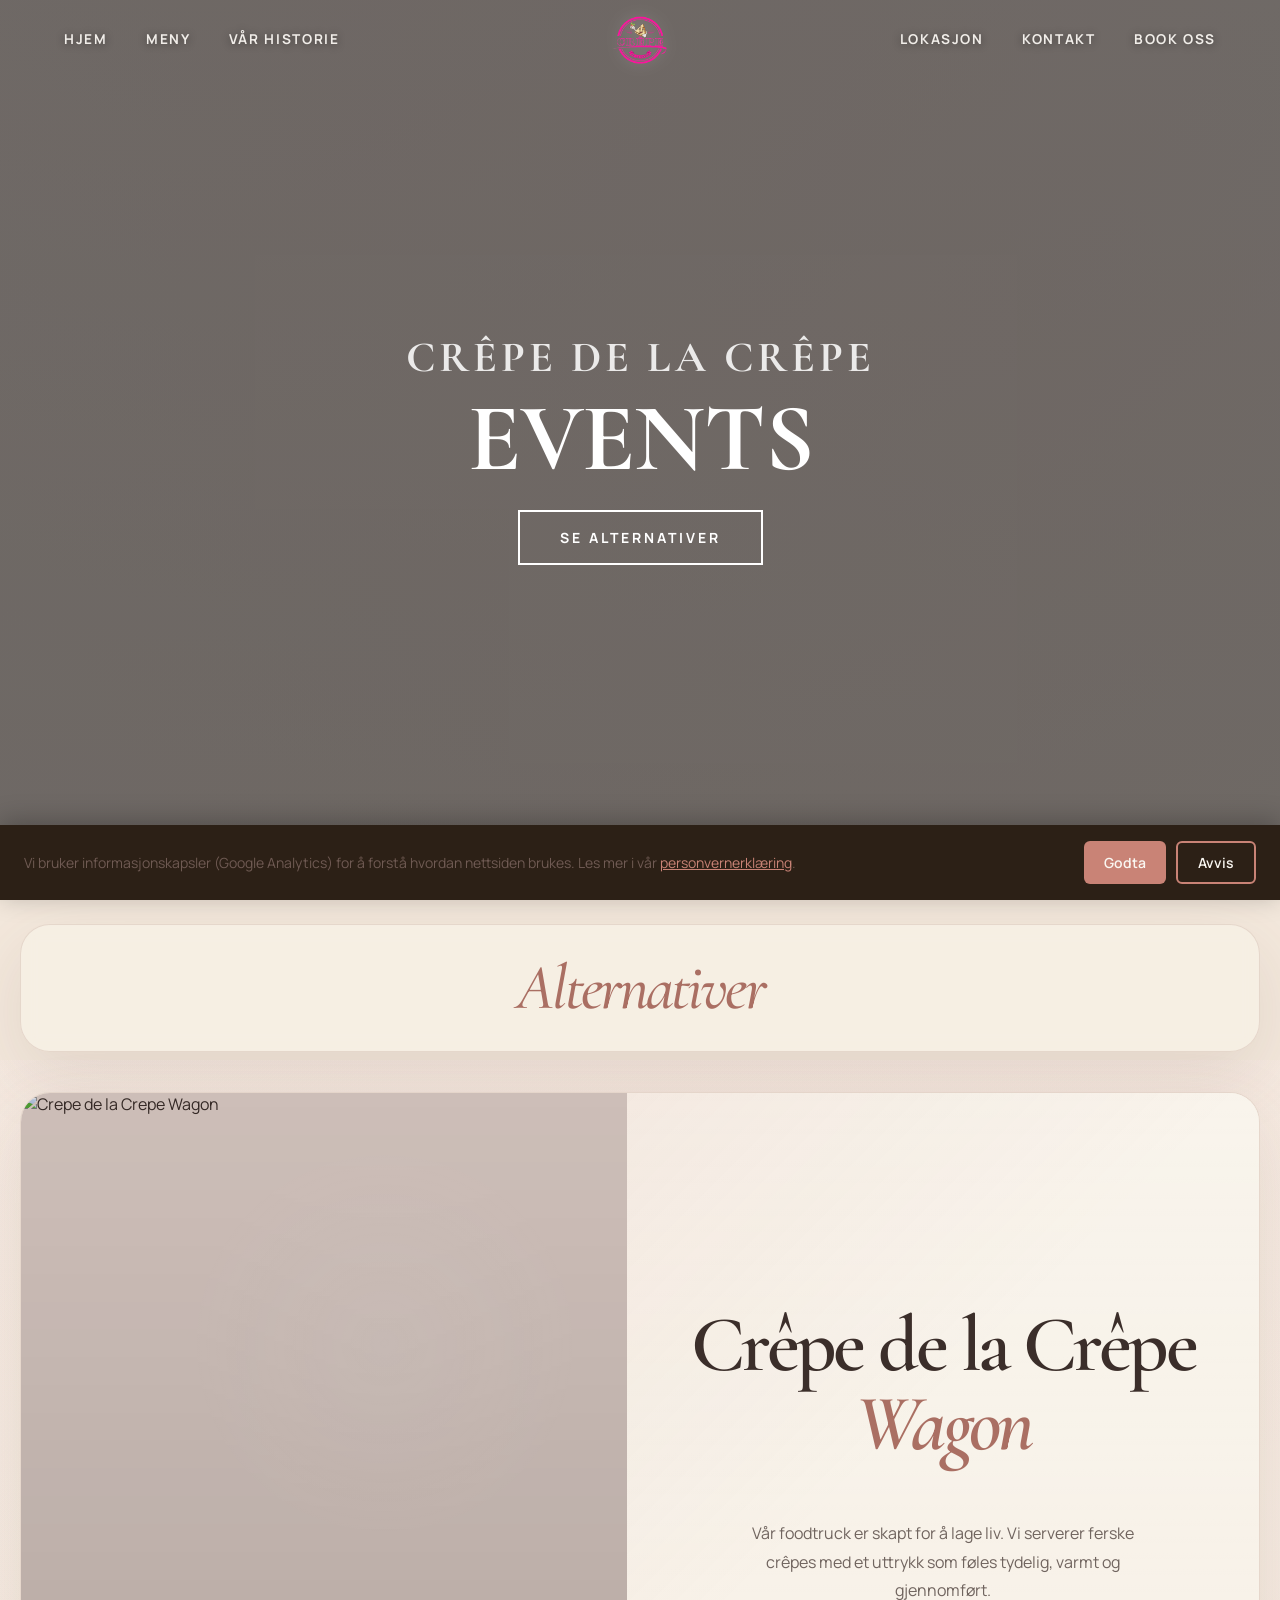
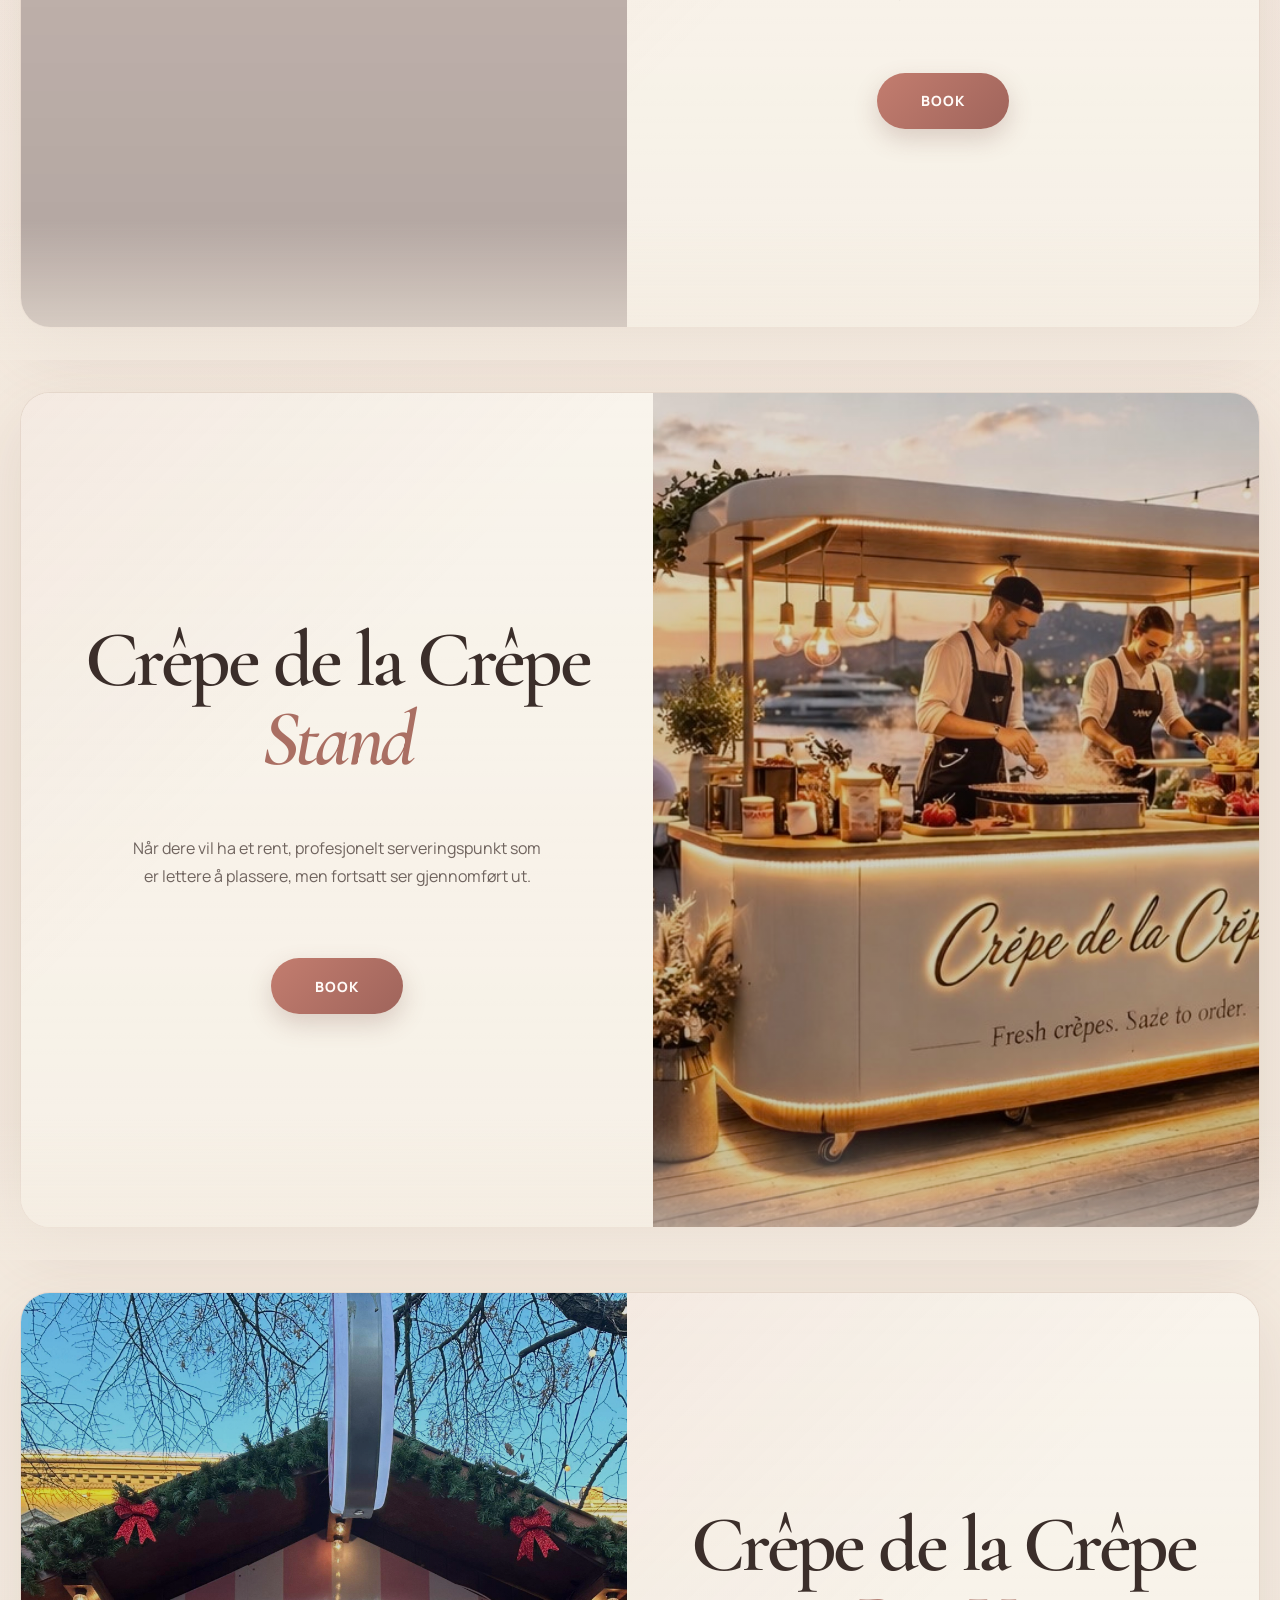
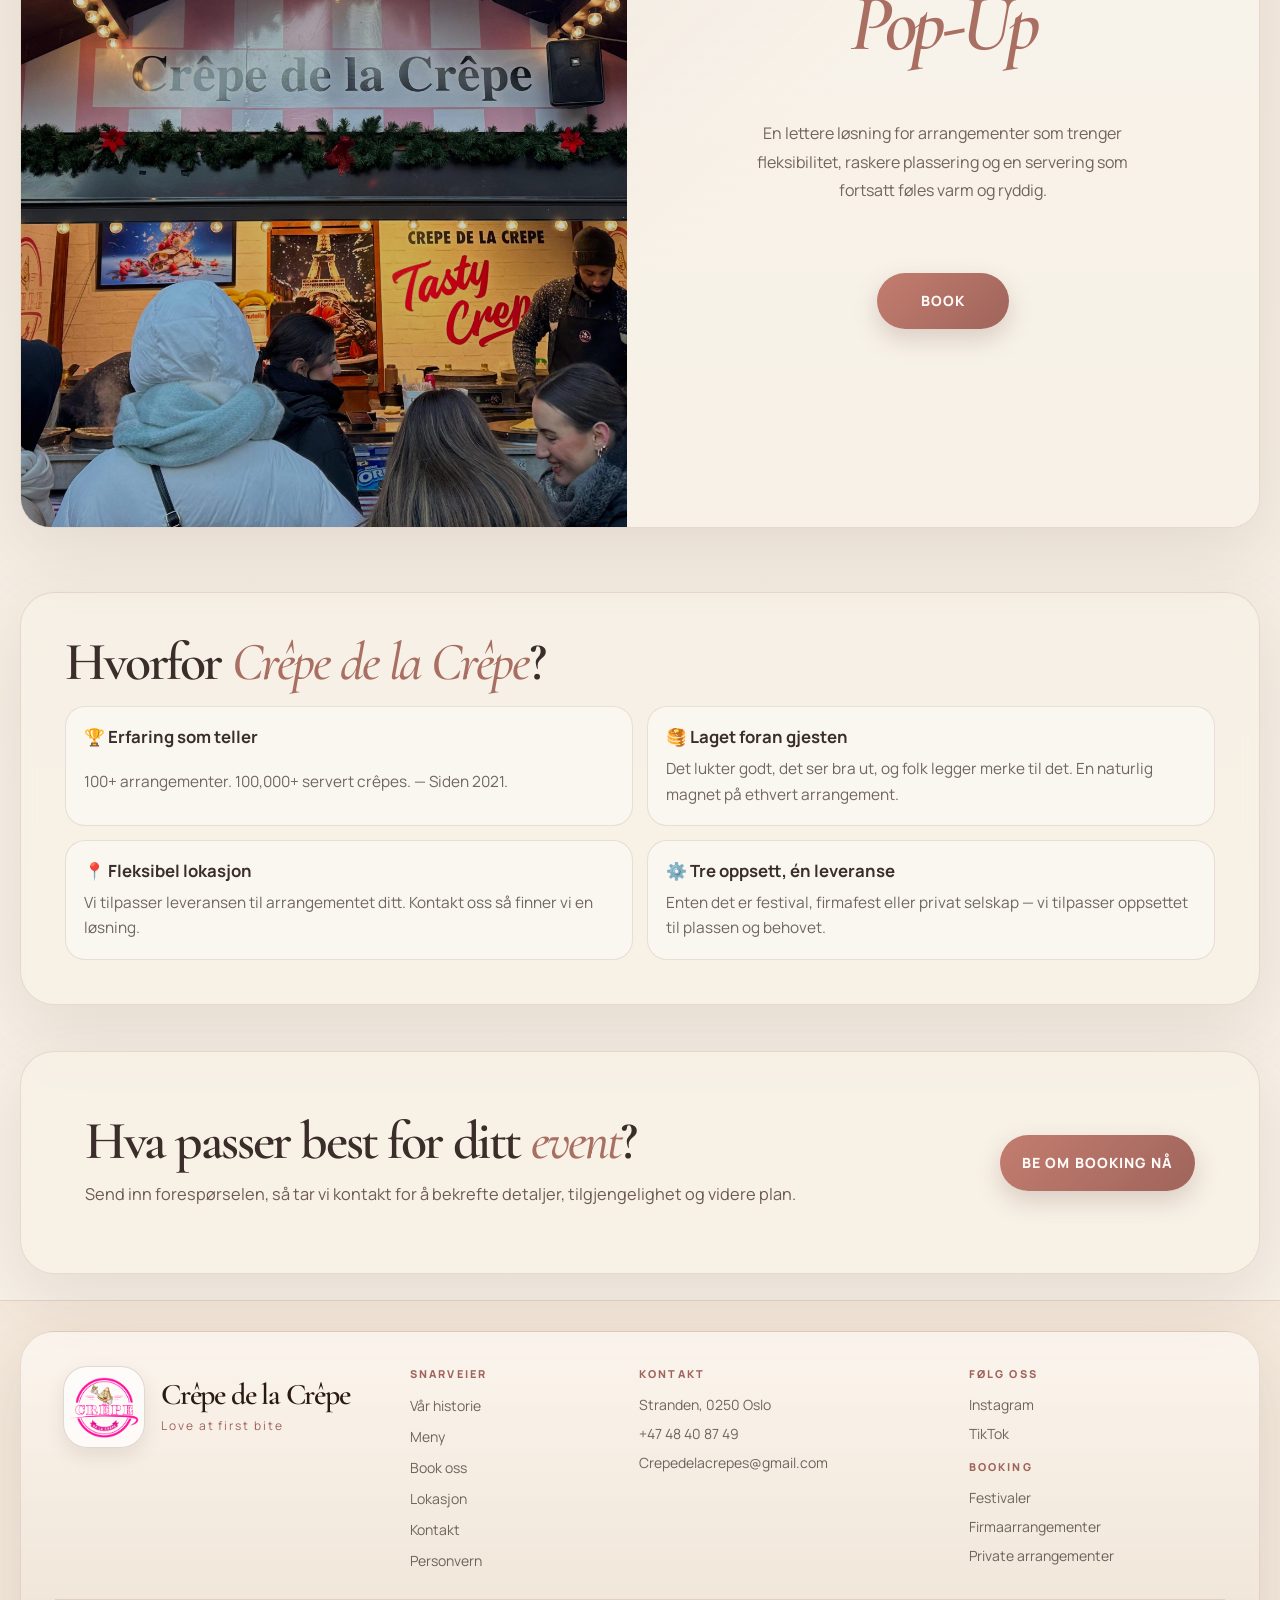
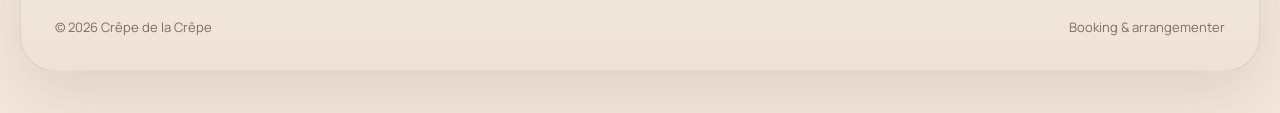
==== commit 5d66056c: "Merge pull request #229 from CloudFB803/claude/website-senior-audit-emj8b9 chore: remove 24 unused m" ====
--- a/book-oss.html
+++ b/book-oss.html
@@ -8,10 +8,11 @@
   <meta name="description" content="Book Crêpe de la Crêpe til festivaler, firmaarrangementer og private arrangementer i Oslo." />
 
   <link rel="icon" type="image/png" href="crepe-logo-transparent.png" />
-  <meta name="keywords" content="crêpe oslo, crepe oslo, dessert oslo, streetfood oslo, crêpe aker brygge, fransk dessert oslo, nutella crepe, crepe catering oslo, matbod festival, streetfood festival norge, dessert norge, crêpe norge, pancake oslo, pannekake oslo, crepe bestilling oslo, foodora oslo dessert, crêperie oslo, søt dessert oslo, salte crêpes oslo, crêpe arrangement">
   <link rel="canonical" href="https://www.crepedelacrepe.no/book-oss.html" />
 
   <meta property="og:type" content="website" />
+  <meta property="og:locale" content="nb_NO" />
+  <meta property="og:site_name" content="Crêpe de la Crêpe" />
   <meta property="og:title" content="Book oss | Crêpe de la Crêpe Oslo" />
   <meta property="og:description" content="Book Crêpe de la Crêpe til festivaler, firmaarrangementer og private arrangementer i Oslo." />
   <meta property="og:url" content="https://www.crepedelacrepe.no/book-oss.html" />
@@ -524,10 +525,6 @@
     }
 
 
-    .setup-actions .js-open-info[data-kicker="Les mer"] {
-      display: none;
-    }
-
     .why-book-wrap {
       padding: 10px 0 34px;
     }
@@ -2240,12 +2237,6 @@
 
               <div class="setup-actions">
                 <button class="btn btn-primary js-open-booking" data-setup="Wagon">Book</button>
-                <button class="btn btn-secondary js-open-info" data-title="Wagon" data-kicker="Les mer" data-size="small" data-content="test1" style="display:none;">
-                  Les mer
-                </button>
-                <button class="btn btn-secondary js-open-info" data-title="Wagon" data-kicker="Spesifikasjoner" data-size="large" data-content="dimensjon1" style="display:none;">
-                  Spesifikasjoner
-                </button>
               </div>
             </div>
           </div>
@@ -2268,9 +2259,6 @@
 
               <div class="setup-actions">
                 <button class="btn btn-primary js-open-booking" data-setup="Stand">Book</button>
-                <button class="btn btn-secondary js-open-info" data-title="Stand" data-kicker="Les mer" data-size="small" data-content="test2" style="display:none;">
-                  Les mer
-                </button>
               </div>
             </div>
 
@@ -2301,9 +2289,6 @@
 
               <div class="setup-actions">
                 <button class="btn btn-primary js-open-booking" data-setup="Pop-Up">Book</button>
-                <button class="btn btn-secondary js-open-info" data-title="Pop-Up" data-kicker="Les mer" data-size="small" data-content="test3" style="display:none;">
-                  Les mer
-                </button>
               </div>
             </div>
           </div>
@@ -2387,7 +2372,7 @@
           <div class="footer-block">
             <h4>Kontakt</h4>
             <div class="footer-list">
-              <div>Aker Brygge, Oslo</div>
+              <div>Stranden, 0250 Oslo</div>
               <a href="tel:+4748408749">+47 48 40 87 49</a>
               <a href="mailto:Crepedelacrepes@gmail.com">Crepedelacrepes@gmail.com</a>
             </div>
@@ -4048,6 +4033,7 @@
     })();
   </script>
 
+  <script src="./cookies.js"></script>
 
 </body>
 </html>
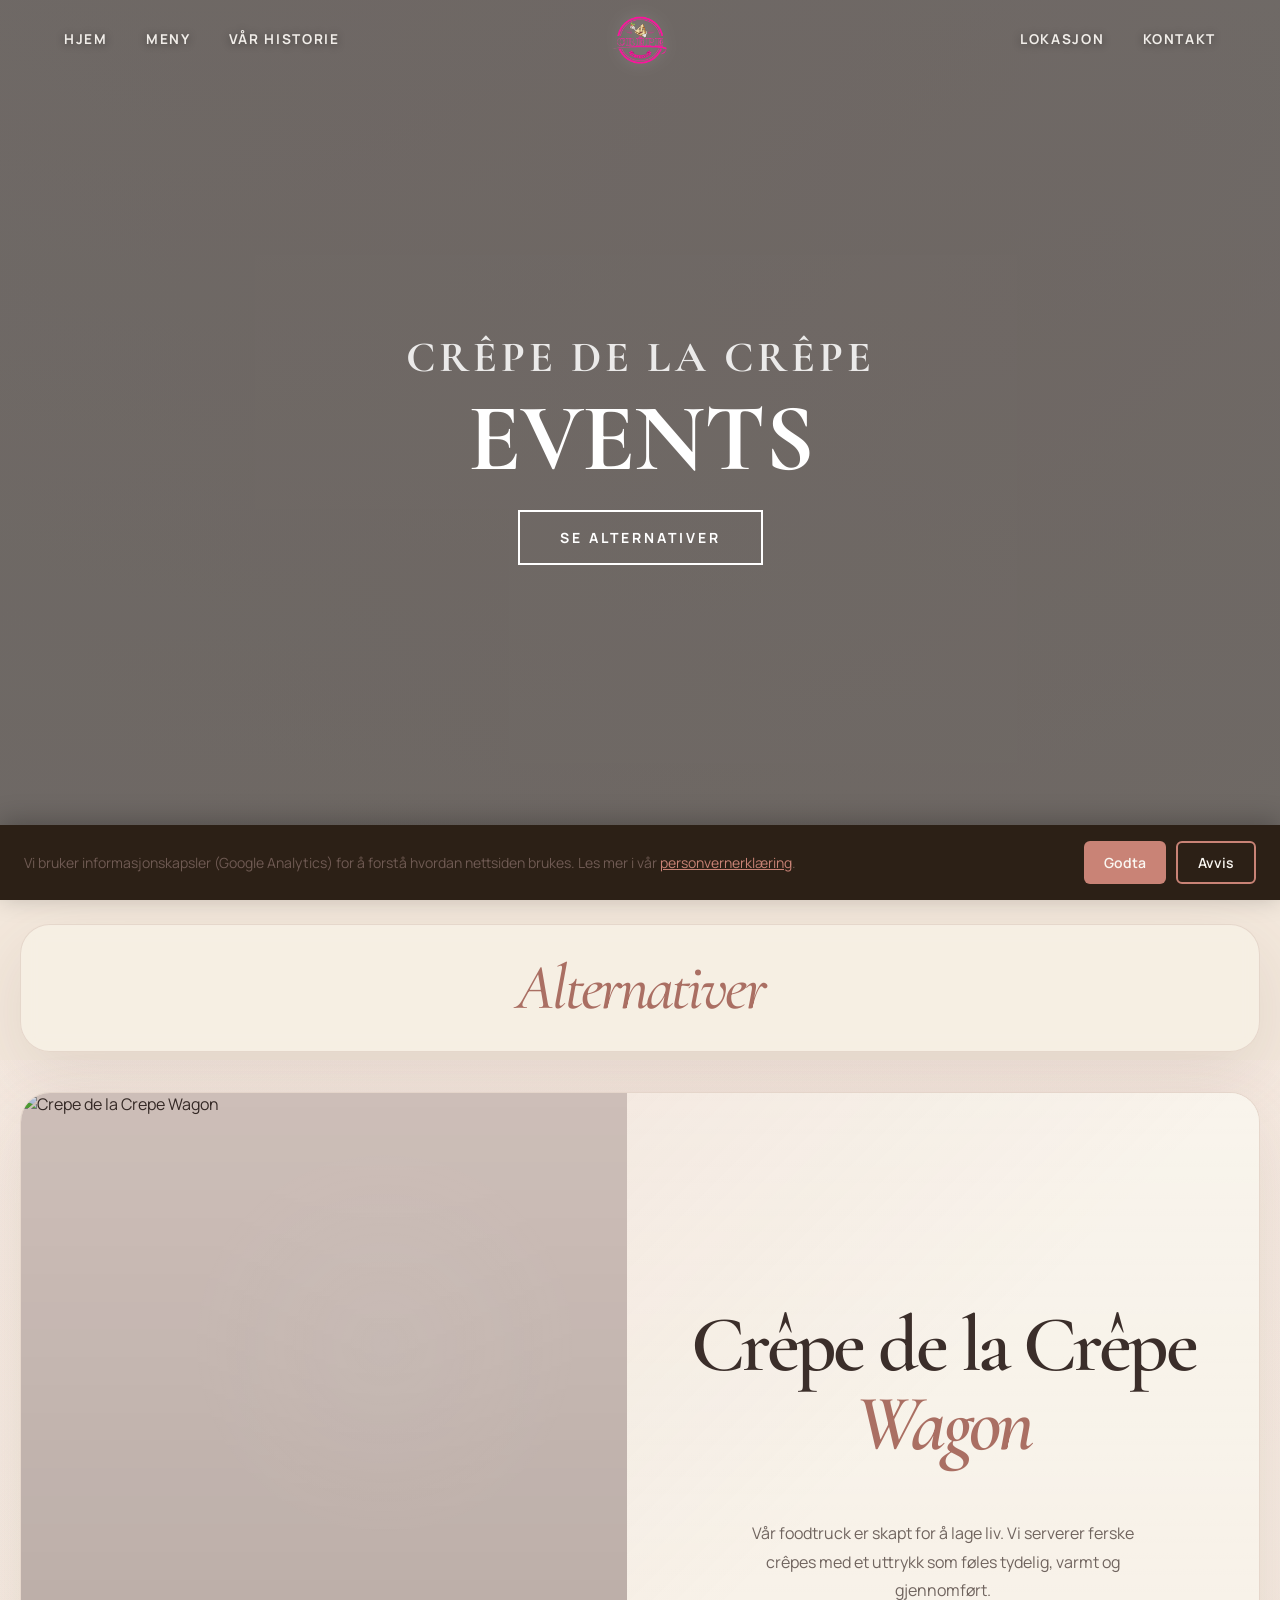
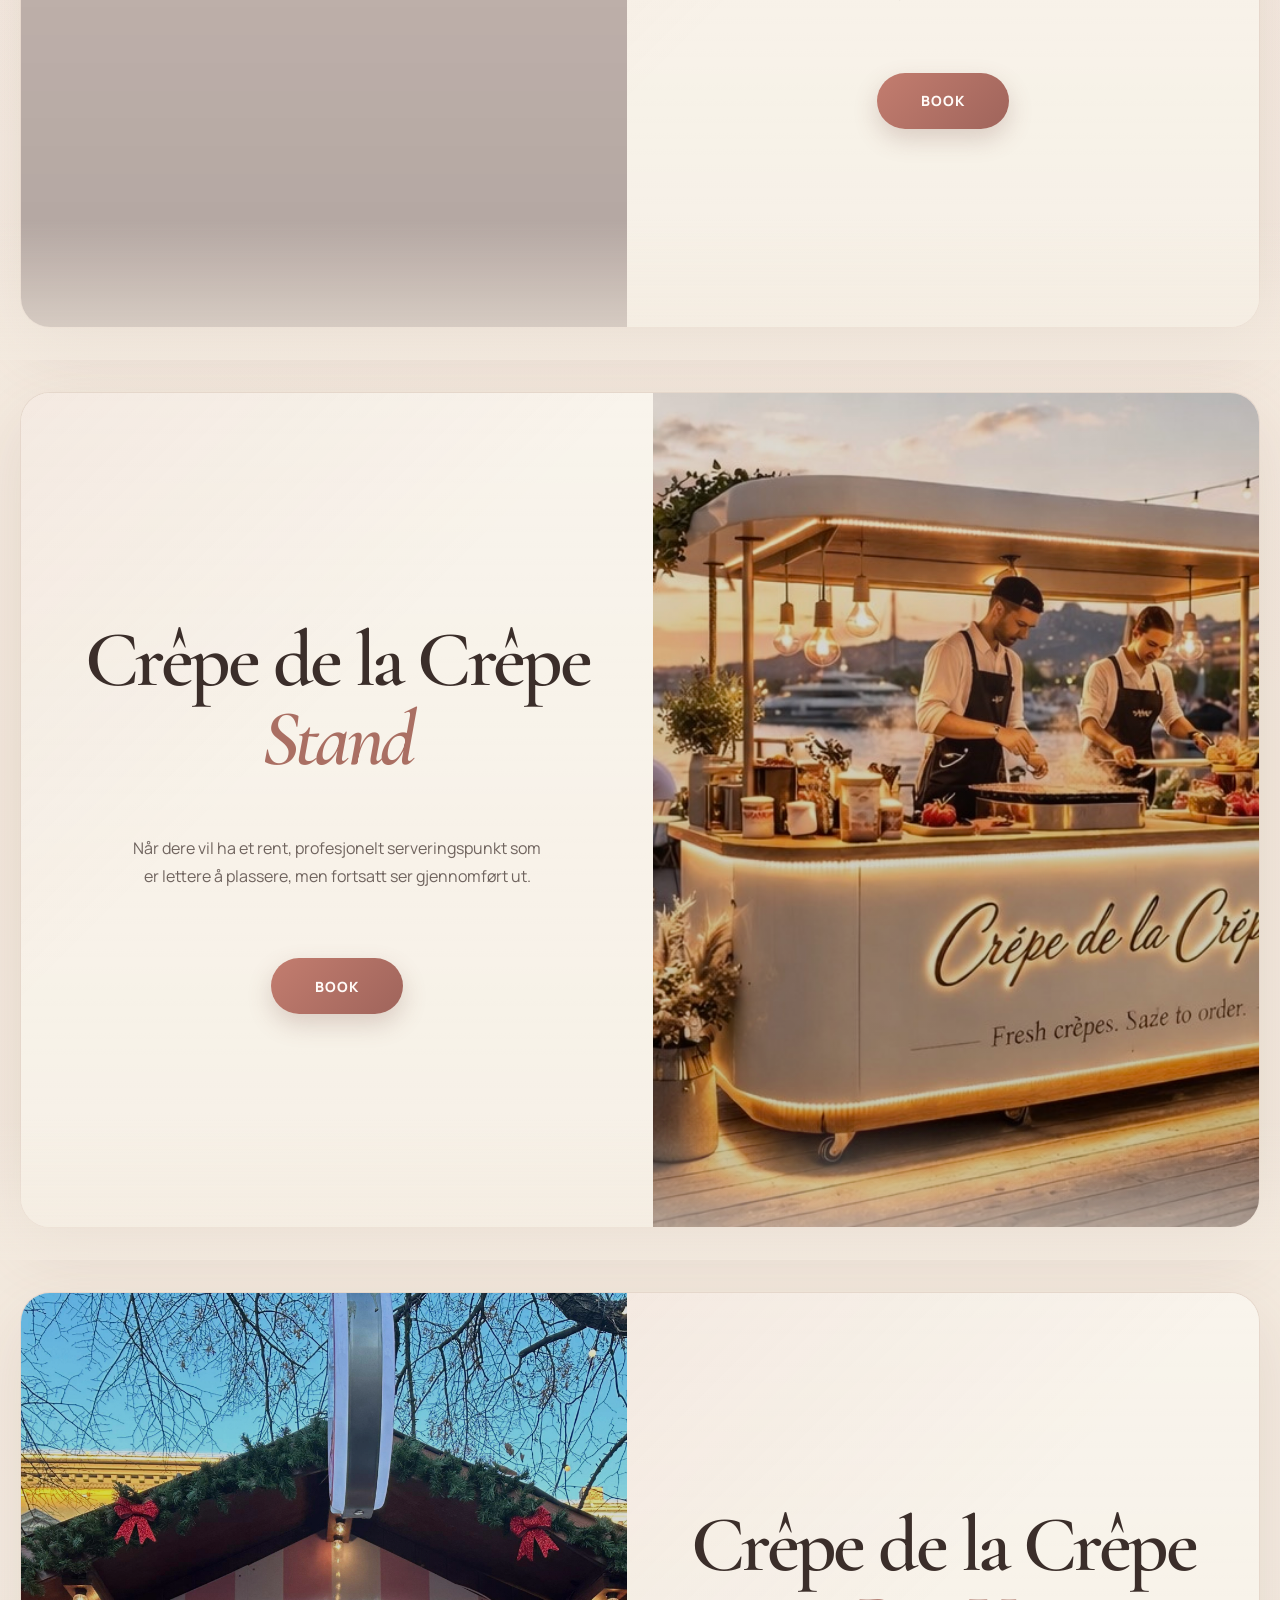
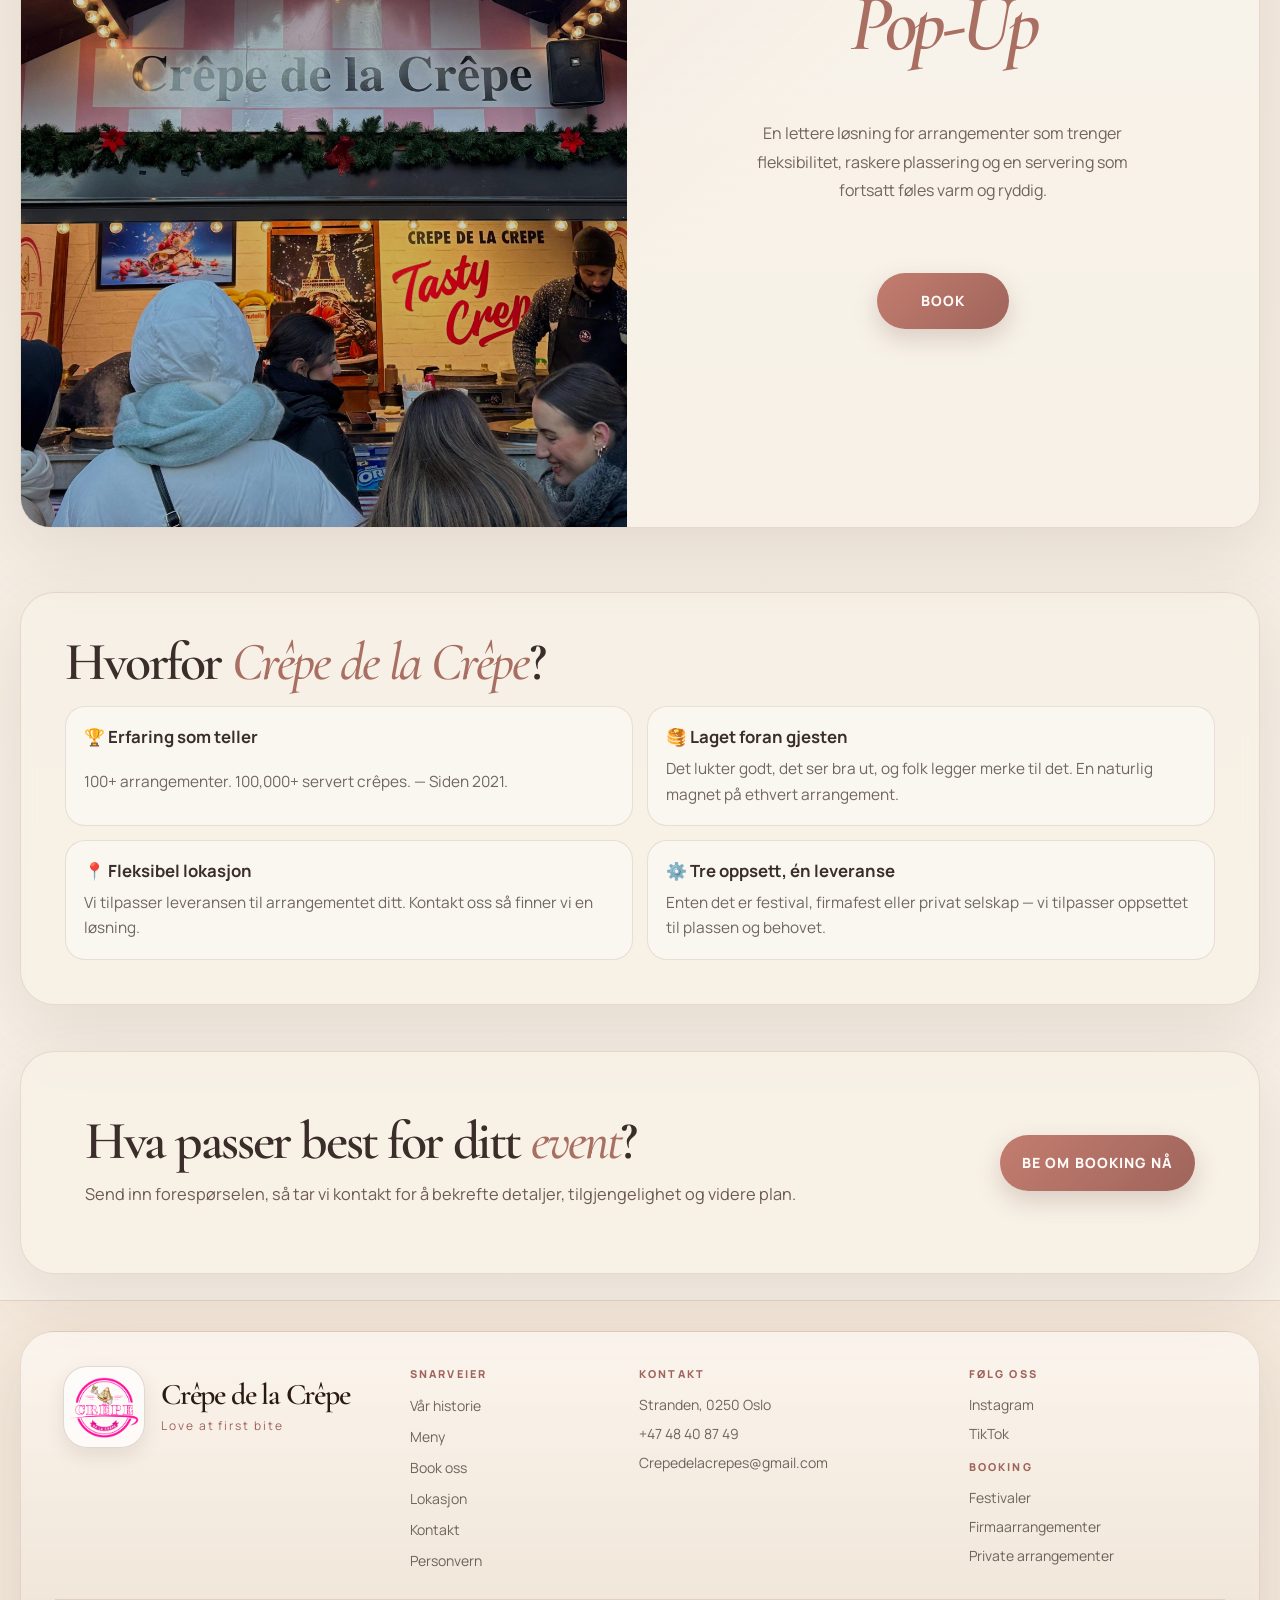
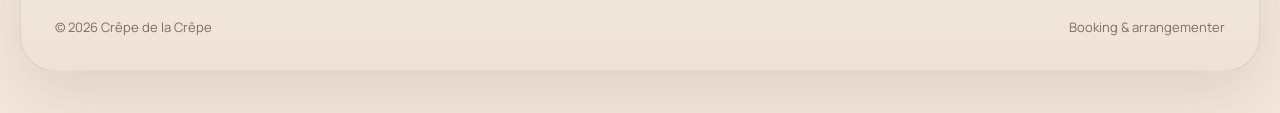
==== commit 2cabe491: "Merge 1877f517a94b974c0cfee5f444c38aabd61b05a4 into 85e0eec59a6d6733dd531c40de83c4b8b52ba870" ====
--- a/book-oss.html
+++ b/book-oss.html
@@ -1093,6 +1093,120 @@
       width: 100%;
     }
 
+    .step-card.multi-choice-step[data-step="0"].active,
+    .step-card.multi-choice-step[data-step="5"].active {
+      gap: 12px;
+    }
+
+    .step-card.multi-choice-step[data-step="0"] .step-top,
+    .step-card.multi-choice-step[data-step="5"] .step-top {
+      padding-top: 0;
+    }
+
+    .step-card.multi-choice-step[data-step="0"] .step-title,
+    .step-card.multi-choice-step[data-step="5"] .step-title {
+      margin-top: 8px;
+      font-size: clamp(1.9rem, 2.8vw, 3rem);
+      line-height: 0.92;
+    }
+
+    .step-card.multi-choice-step[data-step="0"] .step-desc,
+    .step-card.multi-choice-step[data-step="5"] .step-desc {
+      margin-top: 8px;
+      font-size: 0.92rem;
+      line-height: 1.42;
+    }
+
+    .step-card.multi-choice-step[data-step="0"] .step-middle-inner,
+    .step-card.multi-choice-step[data-step="5"] .step-middle-inner {
+      gap: 10px;
+    }
+
+    .step-card.multi-choice-step[data-step="0"] .choice-grid,
+    .step-card.multi-choice-step[data-step="5"] .choice-grid {
+      gap: 10px;
+    }
+
+    .step-card.multi-choice-step[data-step="0"] .choice-card,
+    .step-card.multi-choice-step[data-step="5"] .choice-card {
+      min-height: 108px;
+      padding: 16px 20px;
+      border-radius: 20px;
+    }
+
+    .step-card.multi-choice-step[data-step="0"] .choice-title,
+    .step-card.multi-choice-step[data-step="5"] .choice-title {
+      font-size: 0.92rem;
+      line-height: 1.22;
+    }
+
+    .step-card.multi-choice-step[data-step="0"] .choice-desc,
+    .step-card.multi-choice-step[data-step="5"] .choice-desc {
+      margin-top: 8px;
+      font-size: 0.92rem;
+      line-height: 1.42;
+    }
+
+    .step-card.multi-choice-step[data-step="0"] .choice-arrow,
+    .step-card.multi-choice-step[data-step="5"] .choice-arrow {
+      width: 30px;
+      height: 30px;
+    }
+
+    .step-card.multi-choice-step[data-step="0"] .step-bottom,
+    .step-card.multi-choice-step[data-step="5"] .step-bottom {
+      padding-top: 10px;
+      gap: 8px;
+    }
+
+    .step-card.multi-choice-step[data-step="0"] .step-actions .btn,
+    .step-card.multi-choice-step[data-step="0"] .ghost-link,
+    .step-card.multi-choice-step[data-step="5"] .step-actions .btn,
+    .step-card.multi-choice-step[data-step="5"] .ghost-link {
+      min-height: 50px;
+      font-size: 0.76rem;
+      padding: 0 14px;
+    }
+
+
+    .step-card.multi-choice-step[data-step="5"].active {
+      gap: 10px;
+    }
+
+    .step-card.multi-choice-step[data-step="5"] .step-title {
+      margin-top: 6px;
+      font-size: clamp(1.8rem, 2.6vw, 2.8rem);
+      line-height: 0.9;
+    }
+
+    .step-card.multi-choice-step[data-step="5"] .step-middle-inner,
+    .step-card.multi-choice-step[data-step="5"] .choice-grid {
+      gap: 8px;
+    }
+
+    .step-card.multi-choice-step[data-step="5"] .choice-card {
+      min-height: 100px;
+      padding: 14px 18px;
+      border-radius: 18px;
+    }
+
+    .step-card.multi-choice-step[data-step="5"] .choice-desc {
+      margin-top: 6px;
+      font-size: 0.9rem;
+      line-height: 1.36;
+    }
+
+    .step-card.multi-choice-step[data-step="5"] .step-bottom {
+      padding-top: 8px;
+      gap: 6px;
+    }
+
+    .step-card.multi-choice-step[data-step="5"] .step-actions .btn,
+    .step-card.multi-choice-step[data-step="5"] .ghost-link {
+      min-height: 48px;
+      font-size: 0.75rem;
+    }
+
     .text-input,
     .textarea-input,
     .country-select {
@@ -2060,16 +2174,6 @@
         height: 50px;
         right: 14px;
         bottom: 14px;
-      }
-
-      .footer-actions {
-        display: none;
-      }
-    }
-
-    @media (max-width: 640px) {
-      .footer-actions {
-        display: none;
       }
     }
 
@@ -2236,7 +2340,7 @@
               </p>
 
               <div class="setup-actions">
-                <button class="btn btn-primary js-open-booking" data-setup="Wagon">Book</button>
+                <button class="btn btn-primary js-open-booking" data-setup="Wagon" data-cta="setup_wagon">Book</button>
               </div>
             </div>
           </div>
@@ -2258,7 +2362,7 @@
               </p>
 
               <div class="setup-actions">
-                <button class="btn btn-primary js-open-booking" data-setup="Stand">Book</button>
+                <button class="btn btn-primary js-open-booking" data-setup="Stand" data-cta="setup_stand">Book</button>
               </div>
             </div>
 
@@ -2288,7 +2392,7 @@
               </p>
 
               <div class="setup-actions">
-                <button class="btn btn-primary js-open-booking" data-setup="Pop-Up">Book</button>
+                <button class="btn btn-primary js-open-booking" data-setup="Pop-Up" data-cta="setup_popup">Book</button>
               </div>
             </div>
           </div>
@@ -2336,7 +2440,7 @@
             <p>Send inn forespørselen, så tar vi kontakt for å bekrefte detaljer, tilgjengelighet og videre plan.</p>
           </div>
 
-          <button class="btn btn-primary js-open-booking">Be om booking nå</button>
+          <button class="btn btn-primary js-open-booking" data-cta="bookoss_closing">Be om booking nå</button>
         </div>
       </div>
     </section>
@@ -2558,7 +2662,7 @@
                           <div class="field-group">
                             <div class="phone-input-wrap">
                               <span class="phone-prefix" id="phonePrefix">+47</span>
-                              <label class="sr-only" for="phone">Telefonnummer</label>
+                              <label class="sr-only" for="phone">Telefonnummer (valgfritt)</label>
                               <input
                                 class="text-input"
                                 type="tel"
@@ -3009,6 +3113,53 @@
       let previousFocusedElement = null;
       let submitting = false;
 
+      /* ── Trakt-sporing ──────────────────────────────────────────────────
+         Navnene her følger stegenes rekkefølge i DOM. Endres rekkefølgen,
+         må denne listen endres i samme slengen. */
+      const STEP_NAMES = ["setup", "contact", "event_type", "details", "location", "message"];
+
+      let trackEntryPoint = "unknown";
+      let hasTouchedForm = false;
+      let submittedOk = false;
+      let seenSteps = new Set();
+
+      function track(name, params, done) {
+        if (typeof window.cdlcTrack === "function") {
+          window.cdlcTrack(name, params, done);
+        } else if (typeof done === "function") {
+          done();
+        }
+      }
+
+      function stepName(index) {
+        return STEP_NAMES[index] || "step_" + index;
+      }
+
+      /* Gjestetall og datoer må grupperes. Rå verdier gir GA4 for mange
+         unike kombinasjoner til at rapportene blir lesbare. */
+      function guestsBucket(value) {
+        const n = parseInt(String(value).replace(/\D/g, ""), 10);
+        if (!n) return "ukjent";
+        if (n <= 25) return "1-25";
+        if (n <= 50) return "26-50";
+        if (n <= 100) return "51-100";
+        if (n <= 300) return "101-300";
+        if (n <= 1000) return "301-1000";
+        return "1000+";
+      }
+
+      function leadTimeBucket(dateText) {
+        const match = String(dateText || "").match(/(\d{4})-(\d{2})-(\d{2})/);
+        if (!match) return "ukjent";
+        const target = new Date(+match[1], +match[2] - 1, +match[3]);
+        const days = Math.round((target - new Date()) / 86400000);
+        if (isNaN(days)) return "ukjent";
+        if (days <= 7) return "0-7d";
+        if (days <= 30) return "8-30d";
+        if (days <= 90) return "31-90d";
+        return "90d+";
+      }
+
       const today = new Date();
       today.setHours(0, 0, 0, 0);
 
@@ -3149,6 +3300,15 @@
           syncChoiceSelection(setupChoices, formState.setup);
         }
 
+        seenSteps = new Set();
+        hasTouchedForm = false;
+        submittedOk = false;
+        track("booking_open", {
+          entry_point: trackEntryPoint,
+          setup_prefilled: prefilledSetup ? "true" : "false",
+          setup: formState.setup || "none"
+        });
+
         currentStep = formState.setup ? 1 : 0;
         updateSteps();
         updateSummary();
@@ -3156,6 +3316,15 @@
       }
 
       function forceCloseOverlay(resetToStart = false) {
+        /* Frafall er alt som ikke endte i en sendt forespørsel. */
+        if (!submittedOk && overlay.classList.contains("open")) {
+          track("booking_abandon", {
+            last_step_index: currentStep,
+            last_step_name: stepName(currentStep),
+            had_input: hasTouchedForm ? "true" : "false"
+          });
+        }
+
         overlay.classList.remove("open");
         overlay.setAttribute("aria-hidden", "true");
         document.body.classList.remove("overlay-open");
@@ -3226,6 +3395,16 @@
           step.classList.toggle("active", index === currentStep);
         });
 
+        /* Ett visnings-treff per steg per åpning, ellers teller
+           gjentegninger og tilbake-navigering dobbelt. */
+        if (currentStep < totalInputSteps && !seenSteps.has(currentStep)) {
+          seenSteps.add(currentStep);
+          track("booking_step_view", {
+            step_index: currentStep,
+            step_name: stepName(currentStep)
+          });
+        }
+
         document.querySelectorAll(".js-back").forEach((button) => {
           button.style.visibility = currentStep === 0 ? "hidden" : "visible";
           button.style.pointerEvents = currentStep === 0 ? "none" : "auto";
@@ -3260,9 +3439,34 @@
         }
       }
 
+      /* Stabile engelske koder til GA4. De norske feiltekstene kan endres
+         uten at rapportene mister historikken. */
+      const ERROR_CODES = {
+        "Velg et oppsett for å gå videre.": "setup_missing",
+        "Skriv inn fullt navn.": "name_too_short",
+        "Skriv inn en gyldig e-post.": "email_invalid",
+        "Skriv inn et gyldig telefonnummer.": "phone_invalid",
+        "Velg type arrangement.": "event_type_missing",
+        "Velg dato for arrangementet.": "date_missing",
+        "Dato kan ikke være i fortiden.": "date_past",
+        "Sluttdato kan ikke være før startdato.": "date_range_invalid",
+        "Skriv inn antall gjester.": "guests_missing",
+        "Bruk kun tall.": "guests_not_numeric",
+        "Skriv inn hvor arrangementet skal være.": "location_missing"
+      };
+
       function setError(key, message) {
         const node = document.querySelector(`[data-error-for="${key}"]`);
         if (node) node.textContent = message || "";
+
+        /* Tom melding betyr at feilen fjernes — det er ikke en hendelse. */
+        if (message) {
+          track("booking_field_error", {
+            step_name: stepName(currentStep),
+            field: key,
+            error_code: ERROR_CODES[message] || "other"
+          });
+        }
       }
 
       function clearAllErrors() {
@@ -3612,7 +3816,9 @@
             const config = phoneCountryMap[formState.phoneCountry] || phoneCountryMap.NO;
             const digits = getPhoneDigitsOnly(formState.phoneLocal);
 
-            if (digits.length < config.minDigits || digits.length > config.maxDigits) {
+            /* Telefon er valgfritt. Er feltet tomt, hopper vi over sjekken;
+               er det fylt ut, må nummeret være gyldig. */
+            if (digits.length > 0 && (digits.length < config.minDigits || digits.length > config.maxDigits)) {
               setError("phone", "Skriv inn et gyldig telefonnummer.");
               return false;
             }
@@ -3685,10 +3891,6 @@
 
           case 5: {
             const messageValue = document.getElementById("message").value.trim();
-            if (messageValue && messageValue.length < 12) {
-              setError("submit", "Skriv litt mer om arrangementet, eller la feltet stå tomt.");
-              return false;
-            }
             if (messageValue.length > 1200) {
               setError("submit", "Meldingen er for lang. Hold den under 1200 tegn.");
               return false;
@@ -3714,6 +3916,11 @@
         }
 
         if (!validateStep(currentStep)) return;
+
+        track("booking_step_complete", {
+          step_index: currentStep,
+          step_name: stepName(currentStep)
+        });
 
         currentStep += 1;
         updateSummary();
@@ -3760,6 +3967,20 @@
         const controller = new AbortController();
         const timeoutId = setTimeout(() => controller.abort(), BOOKING_SUBMIT_TIMEOUT_MS);
 
+        const leadFacts = {
+          setup: payload.setup || "ukjent",
+          event_type: payload.type || "ukjent",
+          guests_bucket: guestsBucket(payload.guests),
+          lead_time_bucket: leadTimeBucket(payload.date),
+          entry_point: trackEntryPoint
+        };
+
+        track("booking_submit_attempt", Object.assign({
+          has_message: payload.message ? "true" : "false",
+          has_company: payload.company ? "true" : "false",
+          has_phone: payload.phone ? "true" : "false"
+        }, leadFacts));
+
         submitting = true;
         submitBtn.classList.add("loading");
         submitBtn.textContent = "Sender...";
@@ -3795,13 +4016,28 @@
 
           sessionStorage.setItem("bookingSubmission", JSON.stringify(submissionSnapshot));
           setError("submit", "");
-          window.location.href = "/takk.html";
+          submittedOk = true;
+
+          /* Vent på at hendelsen faktisk er sendt før vi navigerer bort.
+             track() slipper oss videre uansett etter kort tid, så en
+             blokkert sporing kan aldri hindre kunden i å komme til
+             takk-siden. */
+          track("generate_lead", leadFacts, function () {
+            window.location.href = "/takk.html";
+          });
           return;
         } catch (error) {
           const fallbackMessage = "Kunne ikke sende forespørselen akkurat nå. Prøv igjen om litt.";
           const userMessage = error && typeof error.message === "string" && error.message.trim()
             ? error.message.trim()
             : fallbackMessage;
+
+          const aborted = error && error.name === "AbortError";
+          track("booking_submit_error", {
+            error_type: aborted ? "timeout" : "network_or_server",
+            step_name: stepName(currentStep)
+          });
+
           setError("submit", userMessage);
         } finally {
           clearTimeout(timeoutId);
@@ -3850,9 +4086,19 @@
       nextButtons.forEach((button) => button.addEventListener("click", nextStep));
       backButtons.forEach((button) => button.addEventListener("click", prevStep));
 
+      /* Skiller et reelt frafall fra en som bare åpnet og lukket igjen. */
+      if (bookingForm) {
+        bookingForm.addEventListener("input", () => { hasTouchedForm = true; }, { passive: true });
+        bookingForm.addEventListener("change", () => { hasTouchedForm = true; }, { passive: true });
+      }
+
       openBookingButtons.forEach((button) => {
         button.addEventListener("click", () => {
           const setup = button.dataset.setup || "";
+          /* data-cta lar oss se hvilken knapp som faktisk driver booking.
+             Mangler den, faller vi tilbake på et nøytralt navn. */
+          trackEntryPoint = button.dataset.cta || "bookoss_page";
+          track("booking_cta_click", { cta_location: trackEntryPoint });
           openOverlay(setup);
         });
       });
--- a/navbar.css
+++ b/navbar.css
@@ -274,9 +274,23 @@
     transform:  translateY(0);
   }
 
-  /* Hide in-navbar CTA on desktop — replaced by the floating CTA */
+  /* På mobil ligger knappen på en mørk navbar, der den kremhvite fyllingen
+     gir god kontrast. På desktop ligger navbaren enten gjennomsiktig over
+     lyse sider eller på en kremfarget stripe — der ville samme knapp blitt
+     usynlig (1.03:1). Snu den: dyp flamingo med kremtekst gir 4.56:1 og
+     består AA. Fargen er den samme som .btn-primary bruker ellers. */
   .site-nav__cta {
-    display: none;
+    background:   #9f645b;
+    color:        #fffaf7;
+    border-color: #9f645b;
+    box-shadow:   0 4px 18px rgba(159, 100, 91, 0.26);
+  }
+
+  .site-nav__cta:hover {
+    background:   #8a564e;
+    border-color: #8a564e;
+    opacity:      1;
+    box-shadow:   0 7px 26px rgba(159, 100, 91, 0.34);
   }
 
   /* ── Desktop nav link base ── */
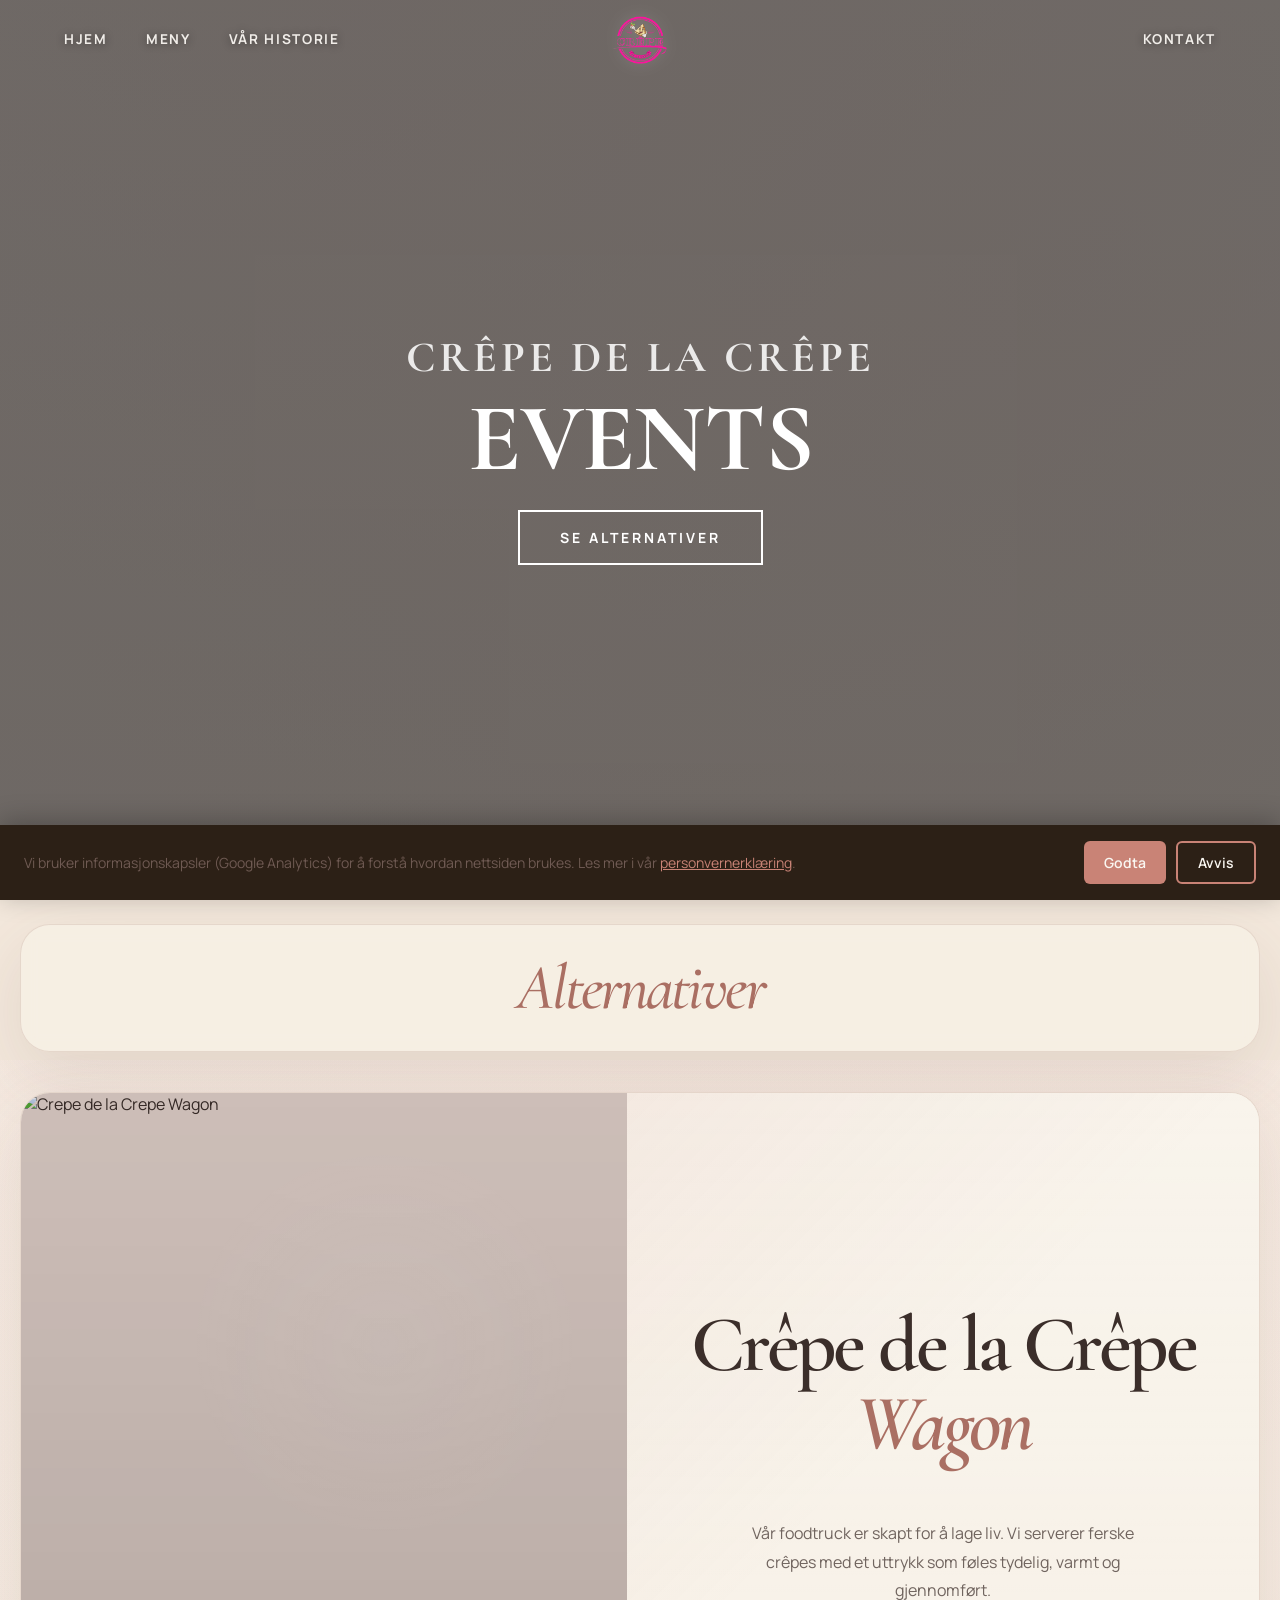
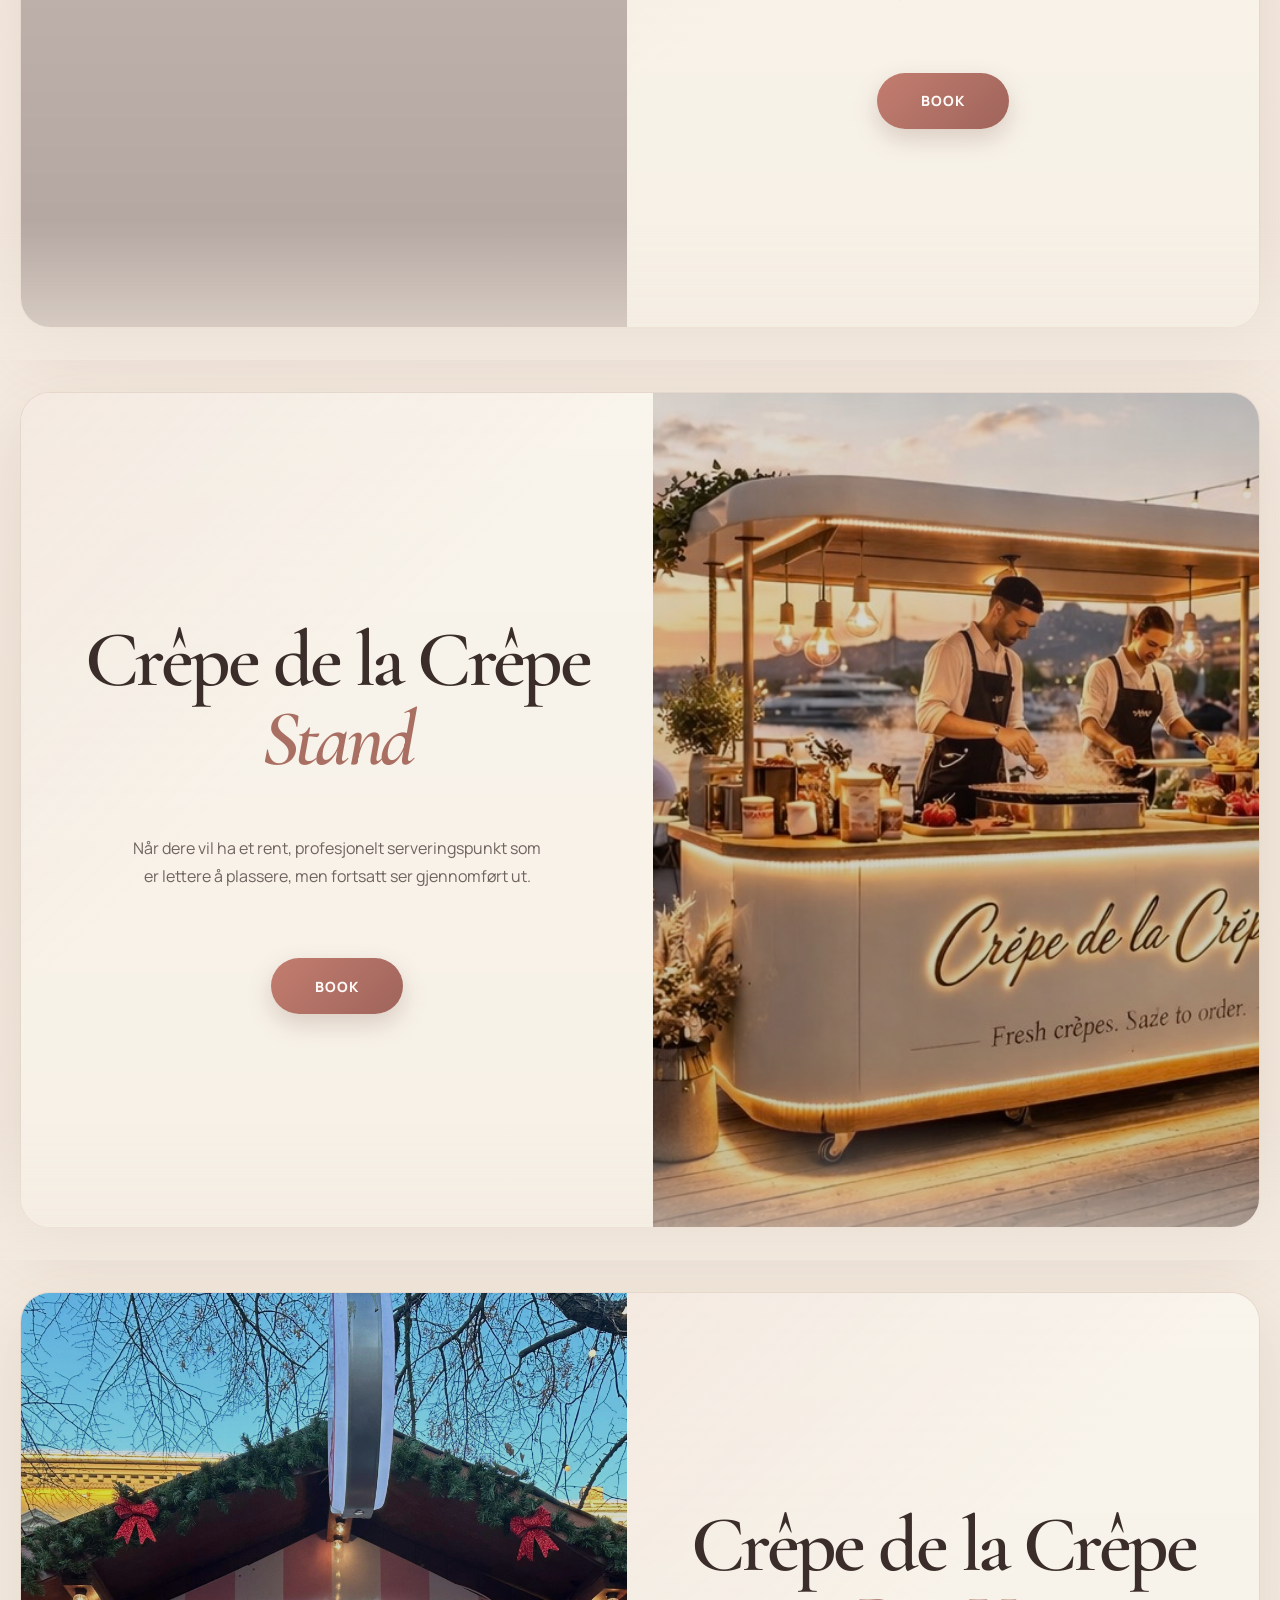
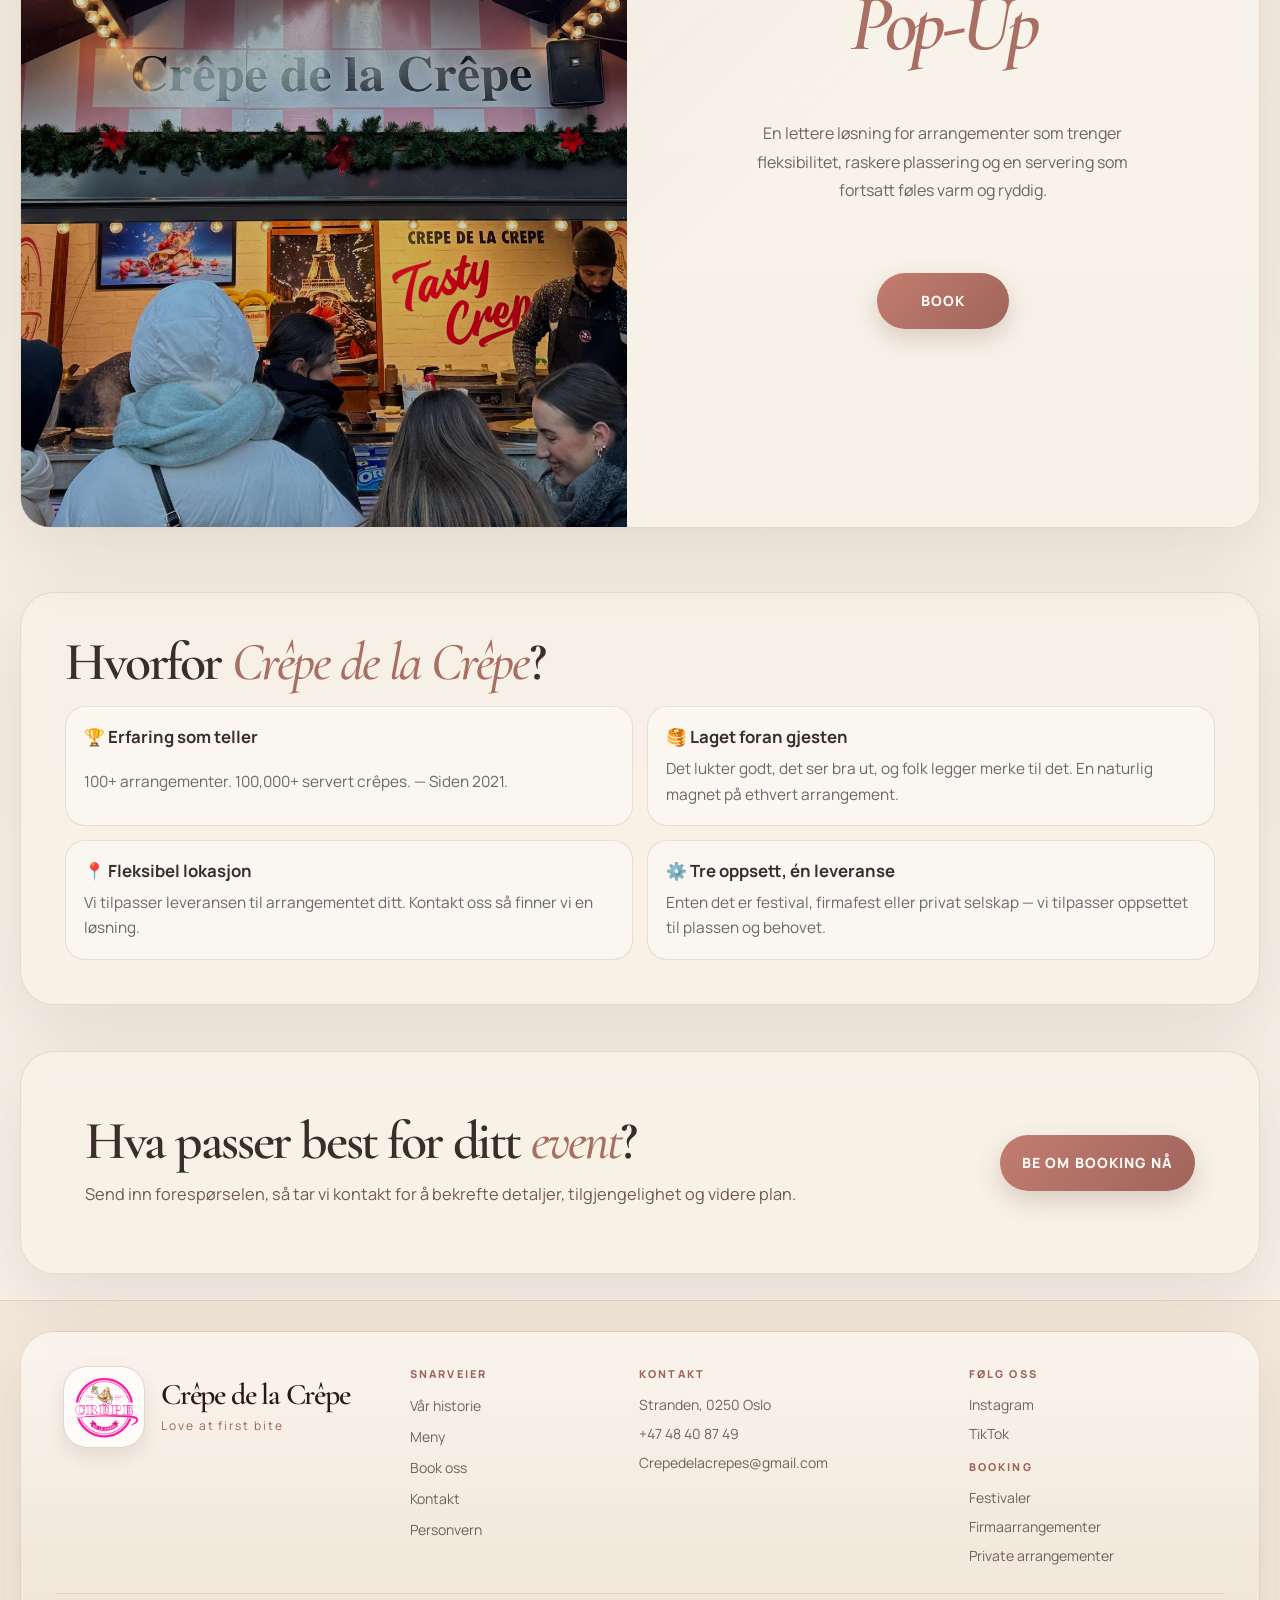
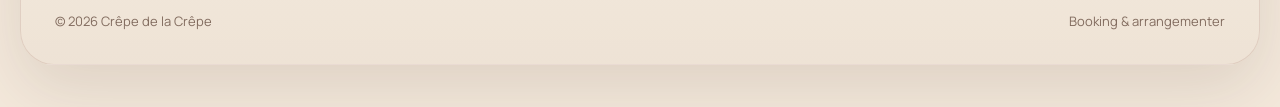
==== commit 16ce31e1: "Fjern Aker Brygge-lokasjonen fra nettsiden Perioden på Aker Brygge er over, så alt som sier at vi er" ====
--- a/book-oss.html
+++ b/book-oss.html
@@ -1093,120 +1093,6 @@
       width: 100%;
     }
 
-    .step-card.multi-choice-step[data-step="0"].active,
-    .step-card.multi-choice-step[data-step="5"].active {
-      gap: 12px;
-    }
-
-    .step-card.multi-choice-step[data-step="0"] .step-top,
-    .step-card.multi-choice-step[data-step="5"] .step-top {
-      padding-top: 0;
-    }
-
-    .step-card.multi-choice-step[data-step="0"] .step-title,
-    .step-card.multi-choice-step[data-step="5"] .step-title {
-      margin-top: 8px;
-      font-size: clamp(1.9rem, 2.8vw, 3rem);
-      line-height: 0.92;
-    }
-
-    .step-card.multi-choice-step[data-step="0"] .step-desc,
-    .step-card.multi-choice-step[data-step="5"] .step-desc {
-      margin-top: 8px;
-      font-size: 0.92rem;
-      line-height: 1.42;
-    }
-
-    .step-card.multi-choice-step[data-step="0"] .step-middle-inner,
-    .step-card.multi-choice-step[data-step="5"] .step-middle-inner {
-      gap: 10px;
-    }
-
-    .step-card.multi-choice-step[data-step="0"] .choice-grid,
-    .step-card.multi-choice-step[data-step="5"] .choice-grid {
-      gap: 10px;
-    }
-
-    .step-card.multi-choice-step[data-step="0"] .choice-card,
-    .step-card.multi-choice-step[data-step="5"] .choice-card {
-      min-height: 108px;
-      padding: 16px 20px;
-      border-radius: 20px;
-    }
-
-    .step-card.multi-choice-step[data-step="0"] .choice-title,
-    .step-card.multi-choice-step[data-step="5"] .choice-title {
-      font-size: 0.92rem;
-      line-height: 1.22;
-    }
-
-    .step-card.multi-choice-step[data-step="0"] .choice-desc,
-    .step-card.multi-choice-step[data-step="5"] .choice-desc {
-      margin-top: 8px;
-      font-size: 0.92rem;
-      line-height: 1.42;
-    }
-
-    .step-card.multi-choice-step[data-step="0"] .choice-arrow,
-    .step-card.multi-choice-step[data-step="5"] .choice-arrow {
-      width: 30px;
-      height: 30px;
-    }
-
-    .step-card.multi-choice-step[data-step="0"] .step-bottom,
-    .step-card.multi-choice-step[data-step="5"] .step-bottom {
-      padding-top: 10px;
-      gap: 8px;
-    }
-
-    .step-card.multi-choice-step[data-step="0"] .step-actions .btn,
-    .step-card.multi-choice-step[data-step="0"] .ghost-link,
-    .step-card.multi-choice-step[data-step="5"] .step-actions .btn,
-    .step-card.multi-choice-step[data-step="5"] .ghost-link {
-      min-height: 50px;
-      font-size: 0.76rem;
-      padding: 0 14px;
-    }
-
-
-    .step-card.multi-choice-step[data-step="5"].active {
-      gap: 10px;
-    }
-
-    .step-card.multi-choice-step[data-step="5"] .step-title {
-      margin-top: 6px;
-      font-size: clamp(1.8rem, 2.6vw, 2.8rem);
-      line-height: 0.9;
-    }
-
-    .step-card.multi-choice-step[data-step="5"] .step-middle-inner,
-    .step-card.multi-choice-step[data-step="5"] .choice-grid {
-      gap: 8px;
-    }
-
-    .step-card.multi-choice-step[data-step="5"] .choice-card {
-      min-height: 100px;
-      padding: 14px 18px;
-      border-radius: 18px;
-    }
-
-    .step-card.multi-choice-step[data-step="5"] .choice-desc {
-      margin-top: 6px;
-      font-size: 0.9rem;
-      line-height: 1.36;
-    }
-
-    .step-card.multi-choice-step[data-step="5"] .step-bottom {
-      padding-top: 8px;
-      gap: 6px;
-    }
-
-    .step-card.multi-choice-step[data-step="5"] .step-actions .btn,
-    .step-card.multi-choice-step[data-step="5"] .ghost-link {
-      min-height: 48px;
-      font-size: 0.75rem;
-    }
-
     .text-input,
     .textarea-input,
     .country-select {
@@ -2467,7 +2353,6 @@
               <a href="./historie.html">Vår historie</a>
               <a href="./meny.html">Meny</a>
               <a href="./book-oss.html">Book oss</a>
-              <a href="./index.html#lokasjon">Lokasjon</a>
               <a href="#kontakt">Kontakt</a>
               <a href="./personvern.html">Personvern</a>
             </div>
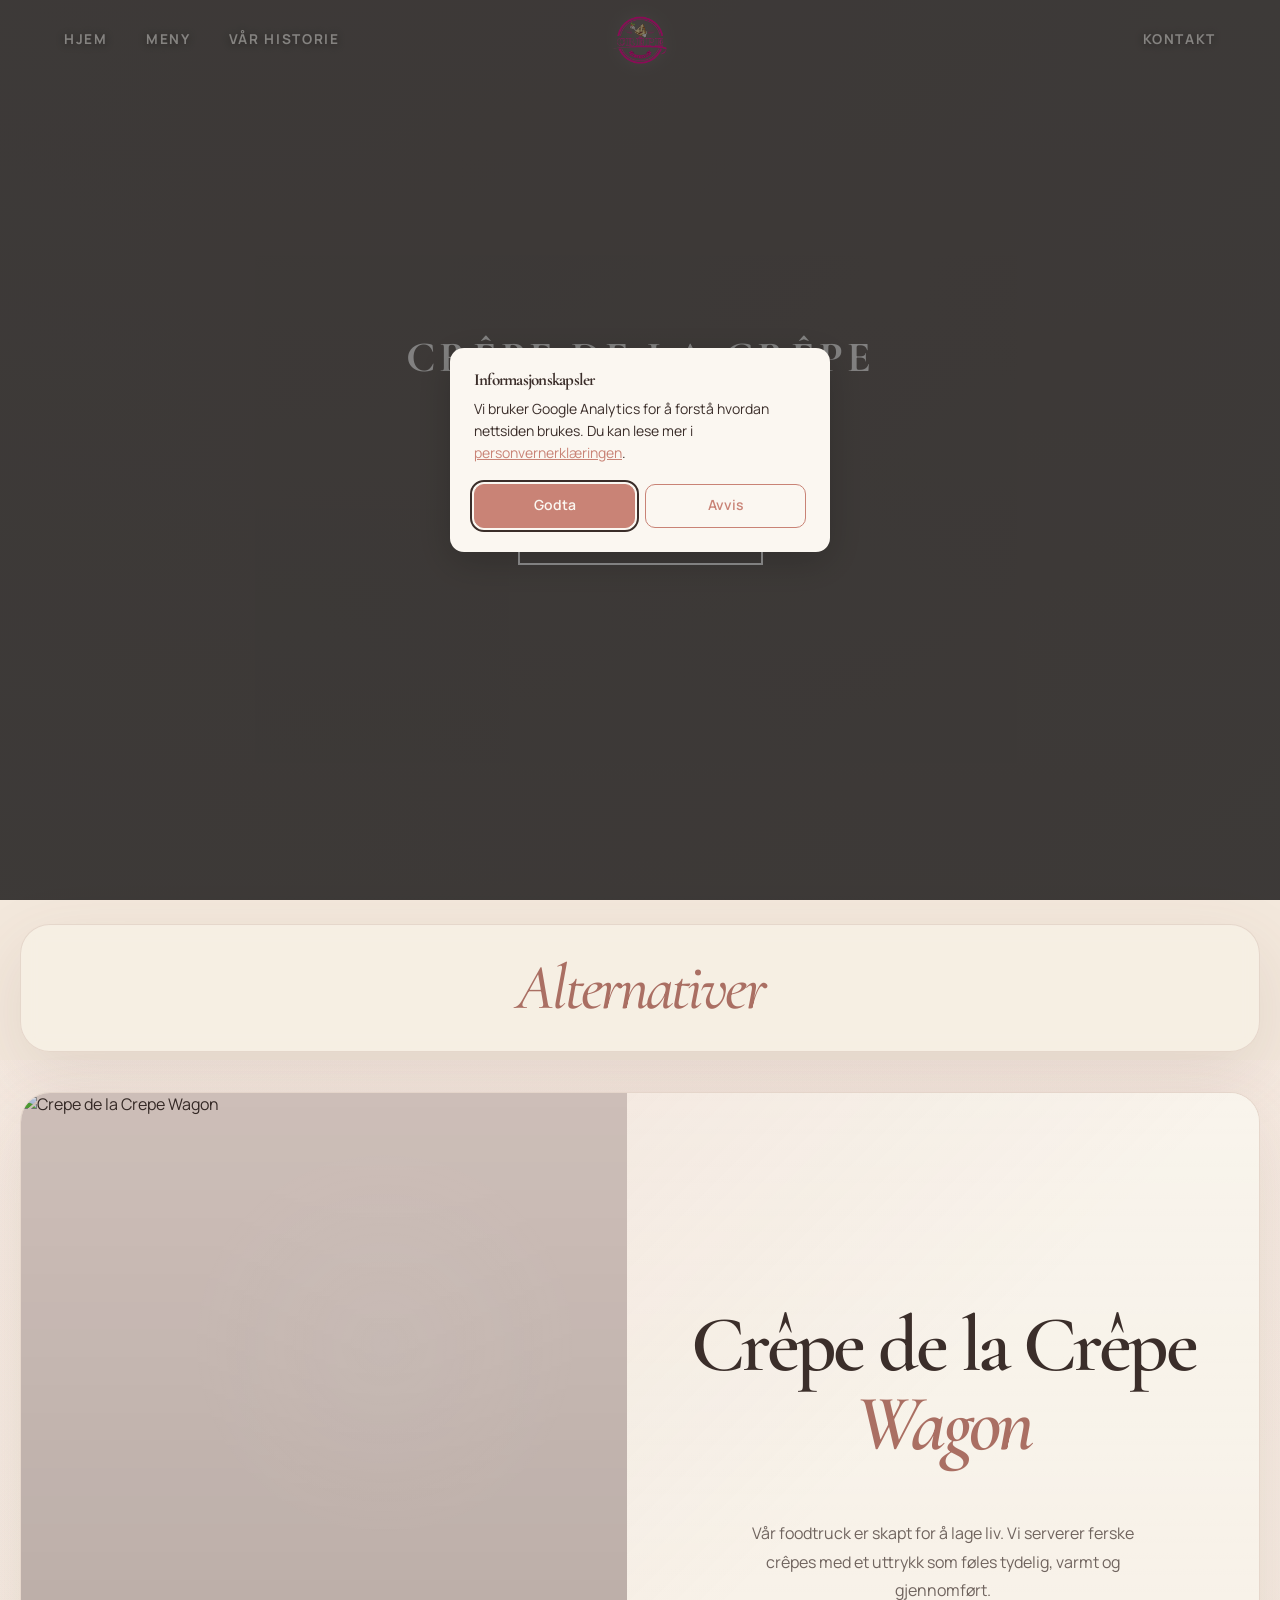
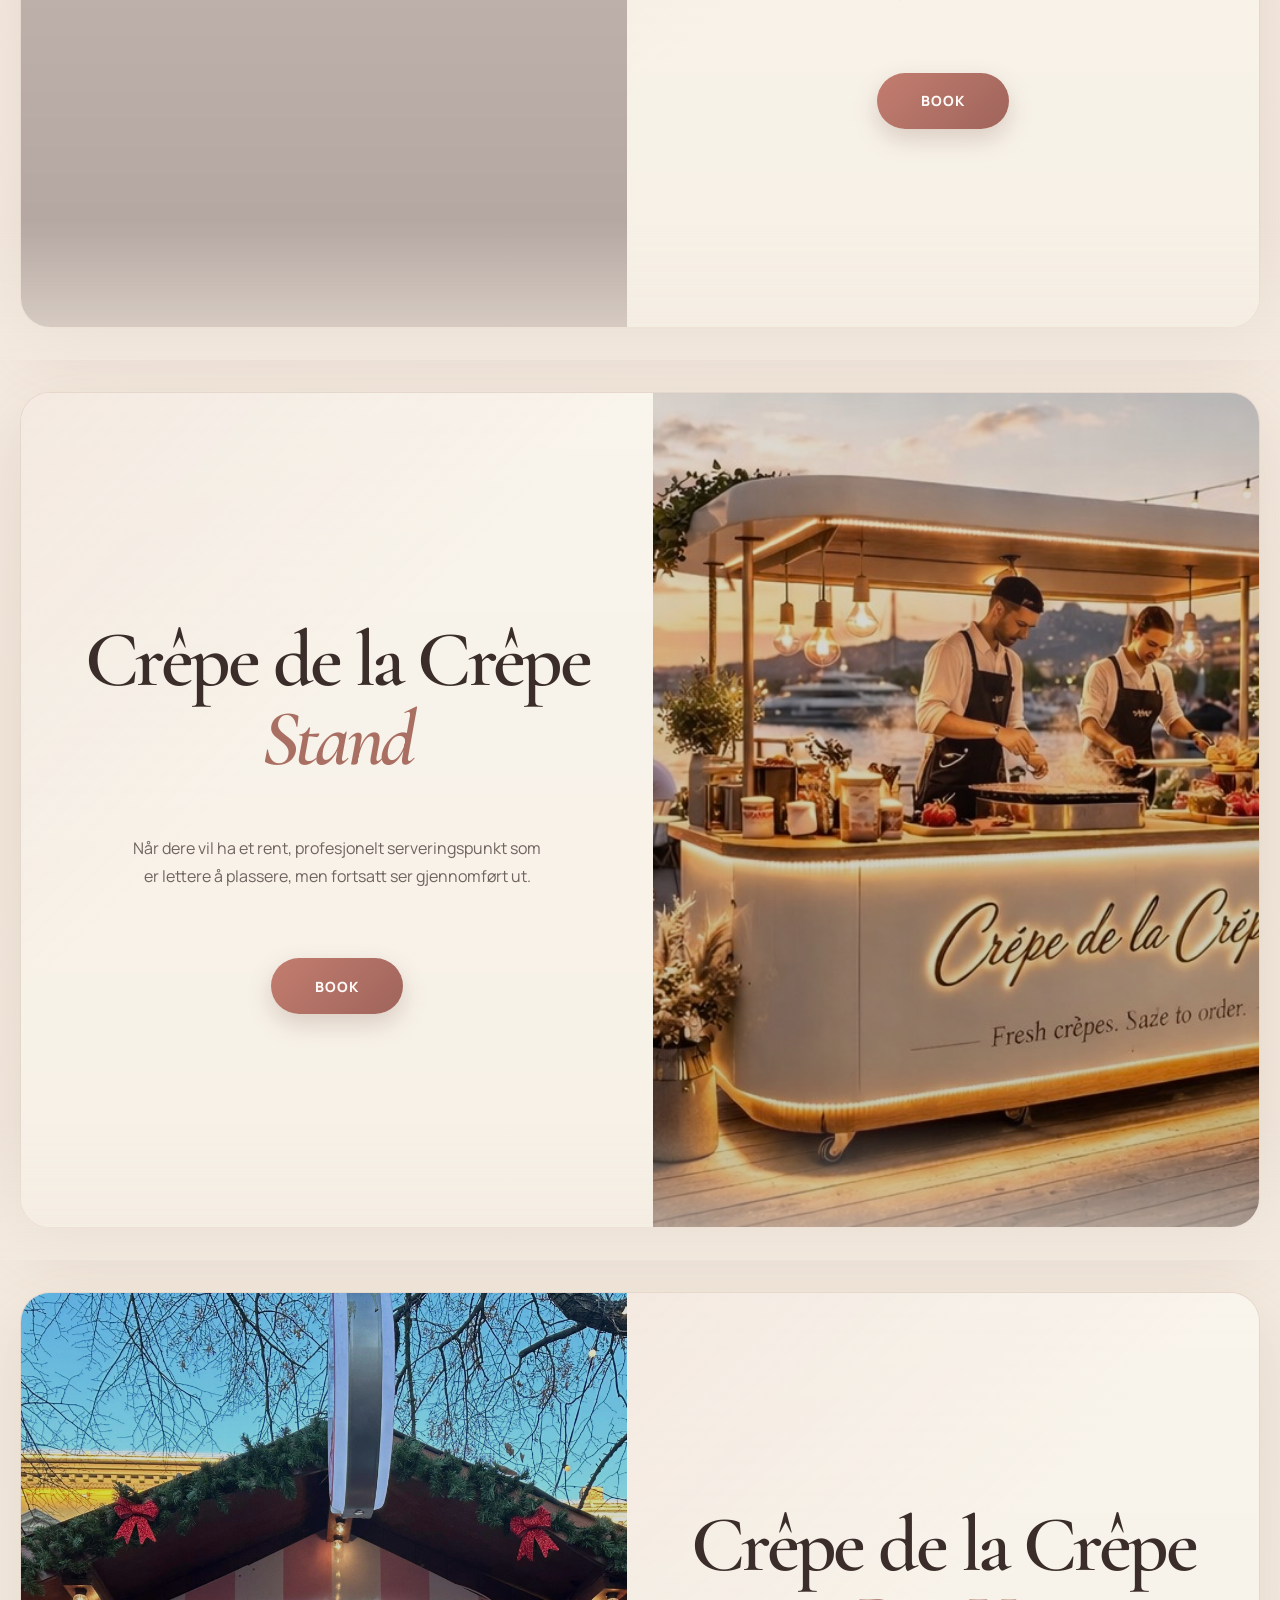
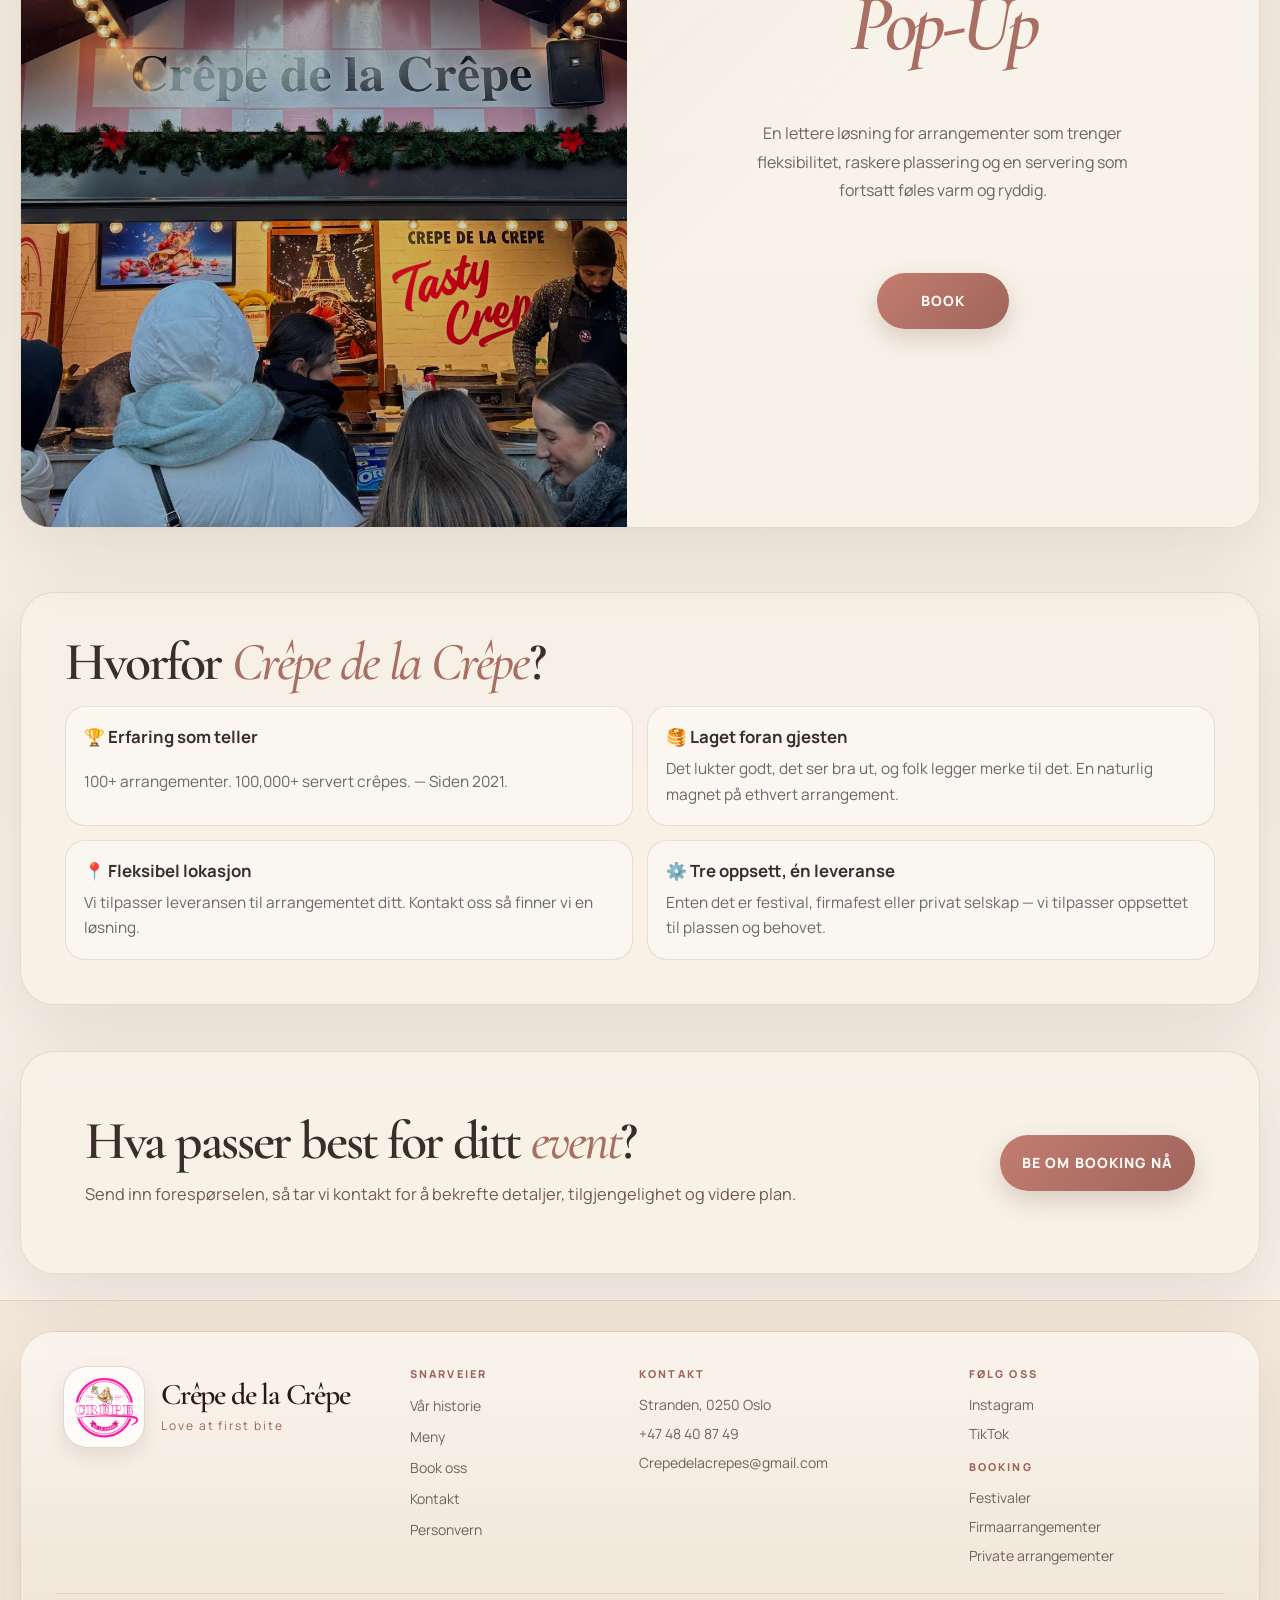
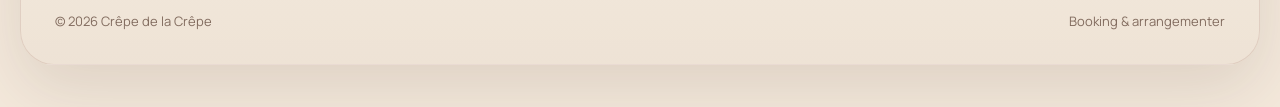
==== commit a6228fcc: "Mykere bookingvalidering, samtykkemodal og riktig GA-telling Booking: nettleseren og serveren bruker" ====
--- a/book-oss.html
+++ b/book-oss.html
@@ -2759,7 +2759,7 @@
                     <div class="success-actions">
                       <button type="button" class="btn btn-secondary" id="openSuccessSummaryBtn">Vis bookingoppsummering</button>
                       <button type="button" class="btn btn-primary" id="doneBtn">Lukk</button>
-                      <a class="ghost-link" href="index.html">Tilbake til forsiden</a>
+                      <a class="ghost-link" href="/">Tilbake til forsiden</a>
                     </div>
                   </div>
                 </div>
@@ -2958,6 +2958,9 @@
       const closeCalendarBtn = document.getElementById("closeCalendarBtn");
       const applyCalendarBtn = document.getElementById("applyCalendarBtn");
 
+      /* Settes i openOverlay og sendes med i payloaden. Se tidsfella der. */
+      let formOpenedAt = 0;
+
       const openBookingButtons = document.querySelectorAll(".js-open-booking");
       const setupChoices = Array.from(document.querySelectorAll("#setupChoices .choice-card"));
       const eventTypeChoices = Array.from(document.querySelectorAll("#eventTypeChoices .choice-card"));
@@ -3174,6 +3177,15 @@
       }
 
       function openOverlay(prefilledSetup = "") {
+        /* Tidsfella: serveren avviser stille alt som sendes under fire
+           sekunder etter at skjemaet ble åpnet. Seks steg tar lengre tid
+           enn det for et menneske, men ikke for en robot.
+
+           Tidspunktet settes bare første gang. Lukker kunden skjemaet og
+           åpner det igjen, skal ikke klokka starte på nytt — da kunne en
+           som klikker raskt gjennom steg hen allerede har fylt ut, havne
+           under grensen og bli avvist uten å merke det. */
+        if (!formOpenedAt) formOpenedAt = Date.now();
         previousFocusedElement = document.activeElement;
         overlay.classList.add("open");
         overlay.setAttribute("aria-hidden", "false");
@@ -3673,6 +3685,82 @@
         closeCalendar();
       }
 
+      /* ── Validering av navn og melding ──────────────────────────────────
+         Reglene under er en nøyaktig kopi av dem i api/send-booking.js.
+         Endrer du noe her, må serveren endres likt — poenget er at kunden
+         ser feilen på steget der feltet står, ikke etter «Send». */
+
+      const MESSAGE_MAX_LENGTH = 1200;
+      const MESSAGE_MAX_LINKS = 2;
+
+      /* Én treff per lenke: «https://www.x.no» matcher på protokollen og
+         sluker resten, så den telles som én og ikke to. */
+      function countLinks(value) {
+        const matches = String(value).match(/(?:https?:\/\/|www\.)\S*/gi);
+        return matches ? matches.length : 0;
+      }
+
+      /* Returnerer feilmeldingen for navnet, eller tom streng hvis det er
+         i orden. Navn er vide av natur: titler, initialer, «&» og alfabeter
+         langt utenfor det latinske skal alle gå gjennom. */
+      function nameError(value) {
+        const trimmed = String(value).trim();
+
+        /* Tomt felt er ikke en regelfeil, bare noe som mangler. */
+        if (!trimmed) {
+          return "Skriv inn fullt navn.";
+        }
+
+        if (trimmed.length < 2 || trimmed.length > 80) {
+          return "Navnet må være mellom 2 og 80 tegn.";
+        }
+
+        const letters = trimmed.match(/\p{L}/gu);
+        if (!letters || letters.length < 2) {
+          return "Navnet må inneholde minst to bokstaver.";
+        }
+
+        if (/http|www\./i.test(trimmed)) {
+          return "Navnet kan ikke inneholde en lenke.";
+        }
+
+        if (/(.)\1{4,}/u.test(trimmed)) {
+          return "Navnet kan ikke ha samme tegn fem ganger på rad.";
+        }
+
+        return "";
+      }
+
+      /* Returnerer feilmeldingen for meldingen, eller tom streng. Meldingen
+         er valgfri, så tomt felt er alltid i orden. */
+      function messageError(value) {
+        const text = String(value).trim();
+        if (!text) return "";
+
+        if (text.length > MESSAGE_MAX_LENGTH) {
+          return "Meldingen kan ha maks " + MESSAGE_MAX_LENGTH + " tegn.";
+        }
+
+        if (countLinks(text) > MESSAGE_MAX_LINKS) {
+          return "Meldingen kan ha maks to lenker.";
+        }
+
+        if (/([a-zæøåà-öø-ÿ])\1{5,}/i.test(text)) {
+          return "Meldingen gjentar seg selv. Skriv gjerne litt mer konkret om arrangementet.";
+        }
+
+        if (/(.{12,40}?)\1{2,}/i.test(text.replace(/\s+/g, " "))) {
+          return "Meldingen gjentar seg selv. Skriv gjerne litt mer konkret om arrangementet.";
+        }
+
+        const words = text.toLowerCase().split(/\s+/).filter(Boolean);
+        if (words.length >= 20 && new Set(words).size / words.length < 0.35) {
+          return "Meldingen gjentar seg selv. Skriv gjerne litt mer konkret om arrangementet.";
+        }
+
+        return "";
+      }
+
       function validateStep(stepIndex) {
         clearAllErrors();
 
@@ -3686,8 +3774,9 @@
 
           case 1: {
             const fullNameValue = document.getElementById("fullName").value.trim();
-            if (fullNameValue.length < 2) {
-              setError("name", "Skriv inn fullt navn.");
+            const nameProblem = nameError(fullNameValue);
+            if (nameProblem) {
+              setError("name", nameProblem);
               return false;
             }
 
@@ -3776,8 +3865,9 @@
 
           case 5: {
             const messageValue = document.getElementById("message").value.trim();
-            if (messageValue.length > 1200) {
-              setError("submit", "Meldingen er for lang. Hold den under 1200 tegn.");
+            const messageProblem = messageError(messageValue);
+            if (messageProblem) {
+              setError("submit", messageProblem);
               return false;
             }
             formState.message = messageValue;
@@ -3837,7 +3927,8 @@
           type: formState.eventType,
           location: formState.location,
           message: formState.message,
-          website: document.getElementById("website").value.trim()
+          website: document.getElementById("website").value.trim(),
+          formOpenedAt: formOpenedAt
         };
       }
 
